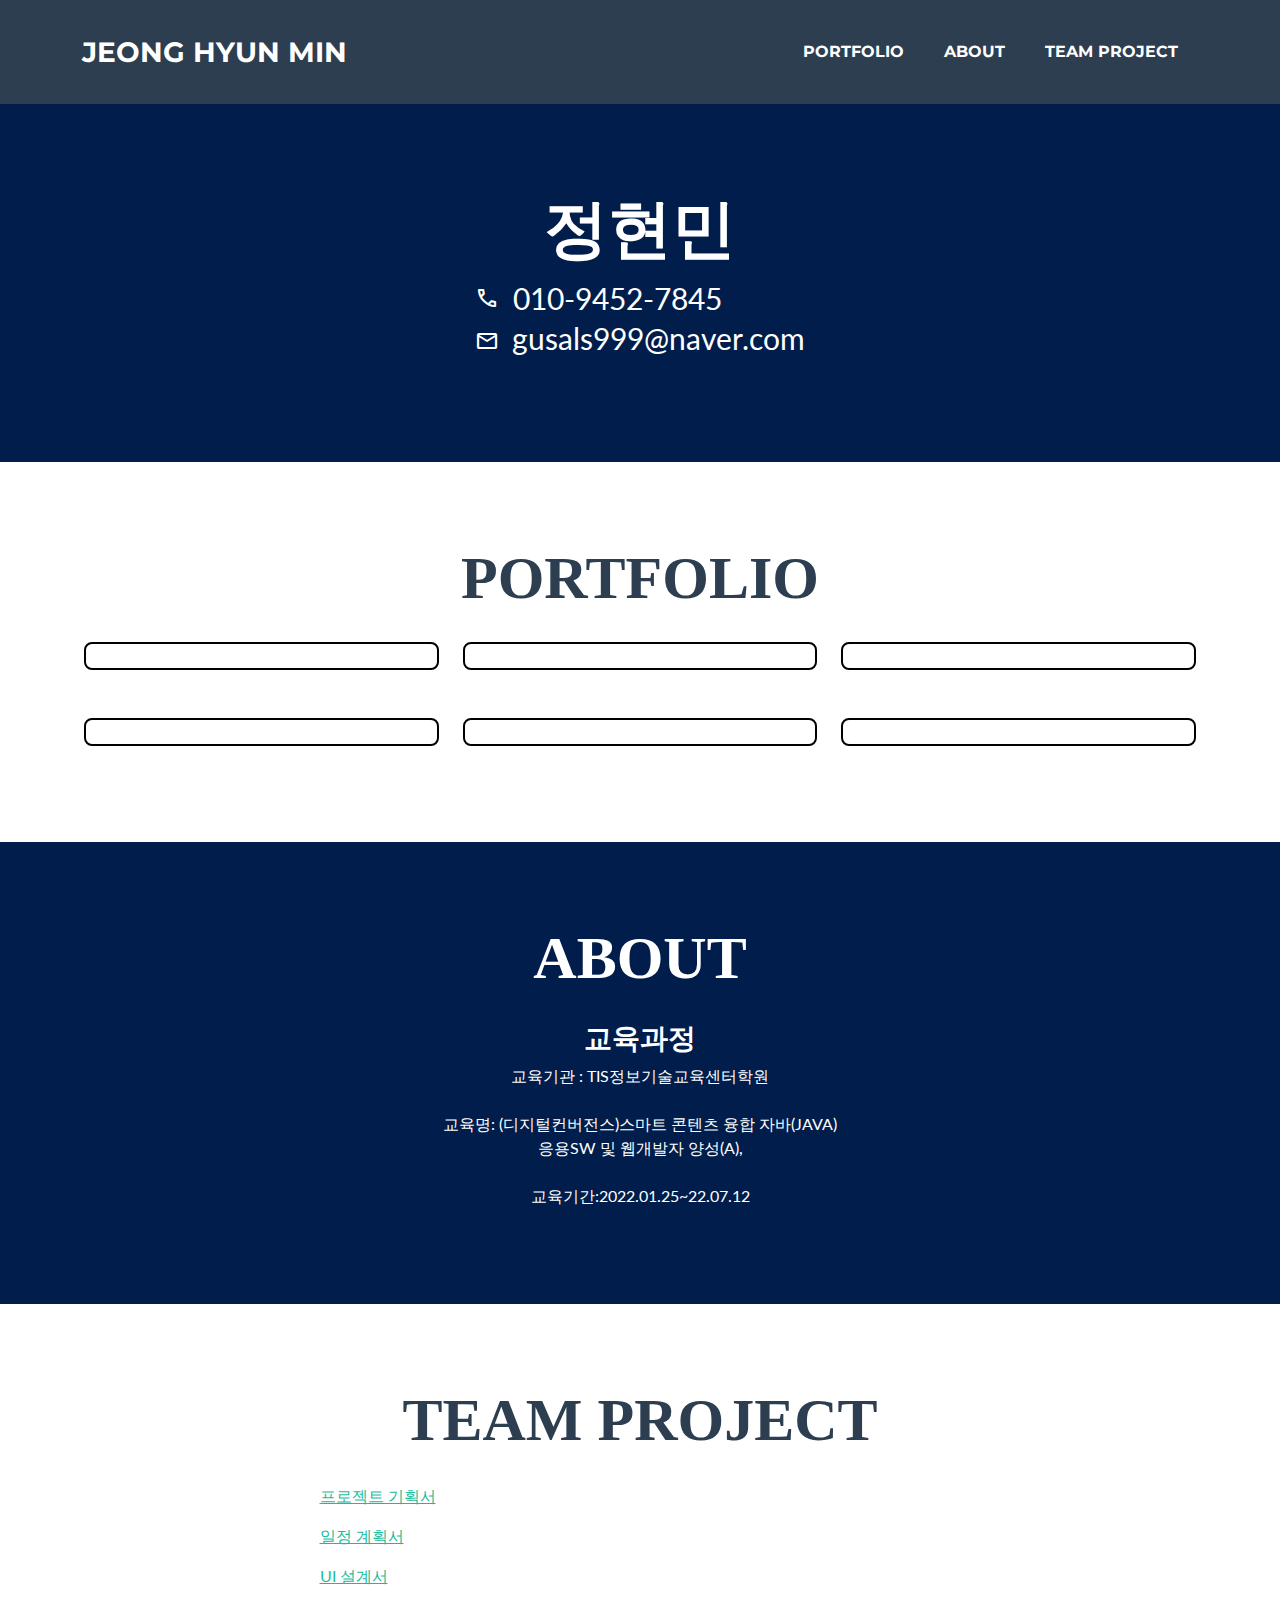
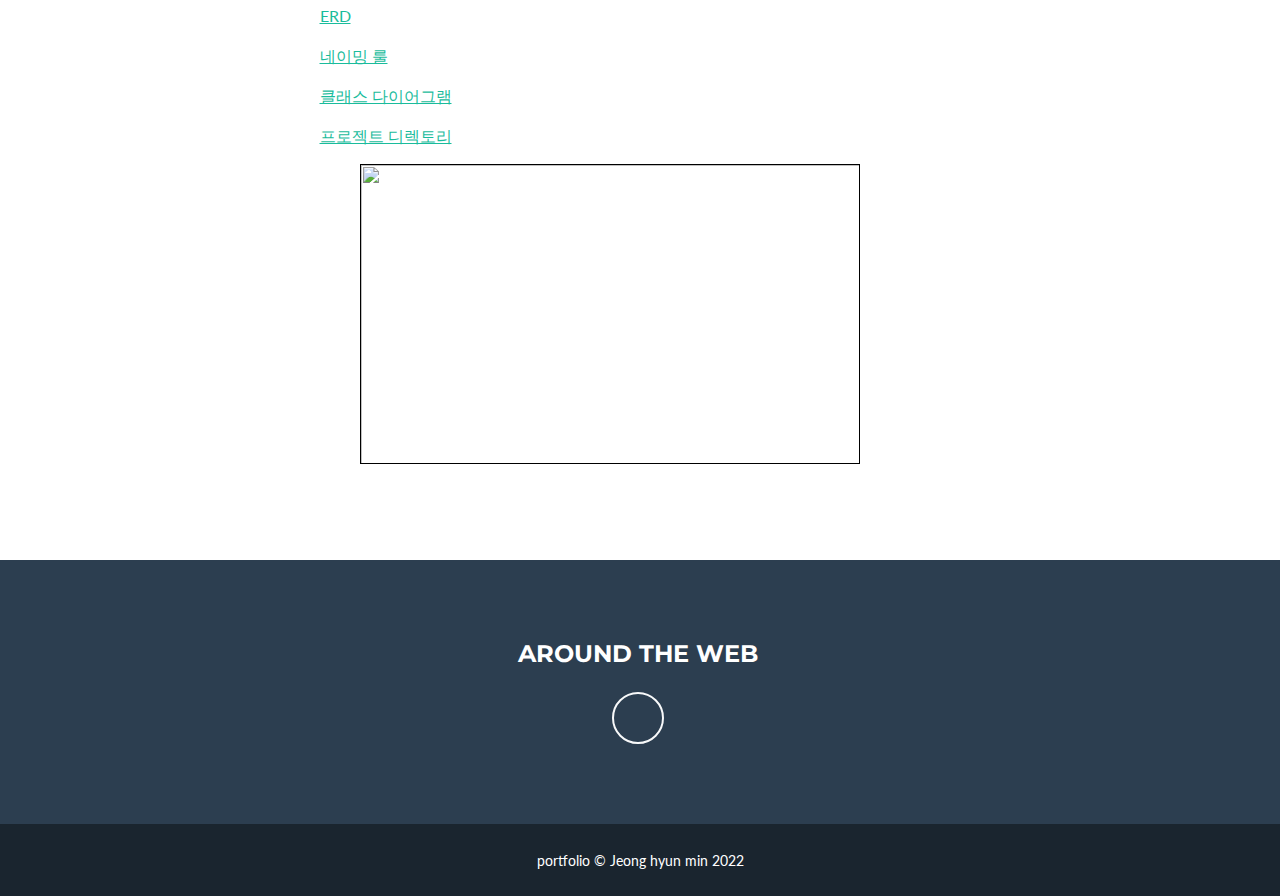
==== index.html @ 58a5bde4 "Add files via upload" ====
<!DOCTYPE html>
<html lang="en">
    <head>
        <meta charset="utf-8" />
        <meta name="viewport" content="width=device-width, initial-scale=1, shrink-to-fit=no" />
        <meta name="description" content="" />
        <meta name="author" content="" />
        <title>정현민 Portfolio </title>
        <!-- Favicon-->
        <link rel="icon" type="image/x-icon" href="assets/favicon.ico" />
        <!-- Font Awesome icons (free version)-->
        <script src="https://use.fontawesome.com/releases/v6.1.0/js/all.js" crossorigin="anonymous"></script>
        <!-- Google fonts-->
        <link href="https://fonts.googleapis.com/css?family=Montserrat:400,700" rel="stylesheet" type="text/css" />
        <link href="https://fonts.googleapis.com/css?family=Lato:400,700,400italic,700italic" rel="stylesheet" type="text/css" />
        <link rel="stylesheet" href="https://fonts.googleapis.com/css2?family=Material+Symbols+Outlined:opsz,wght,FILL,GRAD@48,400,0,0" />
        <script type="text/javascript" src="//code.jquery.com/jquery-1.11.0.min.js"></script>
        <script type="text/javascript" src="//code.jquery.com/jquery-migrate-1.2.1.min.js"></script>
        <script type="text/javascript" src="slick/slick.min.js"></script>
        <!-- Core theme CSS (includes Bootstrap)-->
        <link href="css/styles.css" rel="stylesheet" />

    </head>
    <body id="page-top">
        <!-- Navigation-->
        <nav class="navbar navbar-expand-lg bg-secondary text-uppercase fixed-top" id="mainNav">
            <div class="container">
                <a class="navbar-brand" href="#page-top">Jeong Hyun min</a>
                <button class="navbar-toggler text-uppercase font-weight-bold bg-primary text-white rounded" type="button" data-bs-toggle="collapse" data-bs-target="#navbarResponsive" aria-controls="navbarResponsive" aria-expanded="false" aria-label="Toggle navigation">
                    Menu
                    <i class="fas fa-bars"></i>
                </button>
                <div class="collapse navbar-collapse" id="navbarResponsive">
                    <ul class="navbar-nav ms-auto">
                        <li class="nav-item mx-0 mx-lg-1"><a class="nav-link py-3 px-0 px-lg-3 rounded" href="#portfolio">Portfolio</a></li>
                        <li class="nav-item mx-0 mx-lg-1"><a class="nav-link py-3 px-0 px-lg-3 rounded" href="#about">About</a></li>
                        <li class="nav-item mx-0 mx-lg-1"><a class="nav-link py-3 px-0 px-lg-3 rounded" href="#contact">Team Project</a></li>
                    </ul>
                </div>
            </div>
        </nav>
        <!-- Masthead-->
        <header class="masthead bg-primary text-white text-center">
            <div class="container d-flex align-items-center flex-column">
                <!-- Masthead Avatar Image-->
                <!-- <img class="masthead-avatar mb-5" src="/portfolio/assets/img/취업3x4반명함.jpg" alt="..." /> -->
                <!-- 상단 1-->
                <h1 class="masthead-heading text-uppercase mb-0">정현민</h1>
    <div class="top-masthead">
            <div>
                <p class="material-symbols-outlined">
                call
                </p>
                <span id="me2">010-9452-7845</span>
            </div>
            <div>
            
                <sub>
                <p class="material-symbols-outlined">
                mail
                </p>
            </sub>
            <span id="me2">gusals999@naver.com</span>

            </div>
    </div>
            </div>
        
        </header>
        <!-- Portfolio Section---------------------------------------------------------------------------------------------------->
        <section class="page-section portfolio" id="portfolio">
            <div class="container">
                <!-- Portfolio Section Heading------------------------------------>
                <h2 class="page-section-heading text-center text-uppercase text-secondary mb-0">Portfolio</h2>
                <!-- Portfolio icon ----------->
                <div class="divider-custom">

                </div>
                <!-- Portfolio Grid Items---------------------------------------------------------------->
                <div class="row justify-content-center">
                    <!-- Portfolio Item 1-->
                    <div class="col-md-6 col-lg-4 mb-5">
                        <div class="portfolio-item mx-auto" data-bs-toggle="modal" data-bs-target="#portfolioModal1">
                            <div class="portfolio-item-caption d-flex align-items-center justify-content-center h-100 w-100">
                                <div class="portfolio-item-caption-content text-center text-white"><i class="fas fa-plus fa-3x"></i></div>
                            </div>
                            <img class="img-fluid" src="assets/img/portfolio/main01.png" alt="..." />
                        </div>
                    </div>
                    <!-- Portfolio Item 2-->
                    <div class="col-md-6 col-lg-4 mb-5">
                        <div class="portfolio-item mx-auto" data-bs-toggle="modal" data-bs-target="#portfolioModal2">
                            <div class="portfolio-item-caption d-flex align-items-center justify-content-center h-100 w-100">
                                <div class="portfolio-item-caption-content text-center text-white"><i class="fas fa-plus fa-3x"></i></div>
                            </div>
                            <img class="img-fluid" src="assets/img/portfolio/main02.png" alt="..." />
                        </div>
                    </div>
                    <!-- Portfolio Item 3-->
                    <div class="col-md-6 col-lg-4 mb-5">
                        <div class="portfolio-item mx-auto" data-bs-toggle="modal" data-bs-target="#portfolioModal3">
                            <div class="portfolio-item-caption d-flex align-items-center justify-content-center h-100 w-100">
                                <div class="portfolio-item-caption-content text-center text-white"><i class="fas fa-plus fa-3x"></i></div>
                            </div>
                            <img class="img-fluid" src="assets/img/portfolio/main03.png" alt="..." />
                        </div>
                    </div>
                    <!-- Portfolio Item 4-->
                    <div class="col-md-6 col-lg-4 mb-5 mb-lg-0">
                        
                        <div class="portfolio-item mx-auto" data-bs-toggle="modal" data-bs-target="#portfolioModal4">
                            <div class="portfolio-item-caption d-flex align-items-center justify-content-center h-100 w-100">
                                <div class="portfolio-item-caption-content text-center text-white"><i class="fas fa-plus fa-3x"></i></div>
                            </div>
                            <img class="img-fluid" src="assets/img/portfolio/main04.png" alt="..." />
                        </div>
                    </div>
                    <!-- Portfolio Item 5-->
                    <div class="col-md-6 col-lg-4 mb-5 mb-md-0">
                        <div class="portfolio-item mx-auto" data-bs-toggle="modal" data-bs-target="#portfolioModal5">
                            <div class="portfolio-item-caption d-flex align-items-center justify-content-center h-100 w-100">
                                <div class="portfolio-item-caption-content text-center text-white"><i class="fas fa-plus fa-3x"></i></div>
                            </div>
                            <img class="img-fluid" src="assets/img/portfolio/MVC.png" alt="..." />
                        </div>
                    </div>
                    <!-- Portfolio Item 6-->
                    <div class="col-md-6 col-lg-4">
                        <div class="portfolio-item mx-auto" data-bs-toggle="modal" data-bs-target="#portfolioModal6">
                            <div class="portfolio-item-caption d-flex align-items-center justify-content-center h-100 w-100">
                                <div class="portfolio-item-caption-content text-center text-white"><i class="fas fa-plus fa-3x"></i></div>
                            </div>
                            <img class="img-fluid" src="assets/img/portfolio/m리뷰.png" alt="..." />
                        </div>
                    </div>
                </div>
            </div>
        </section>
        <!-- About Section------------------------------------------------------------------------>
        <section class="page-section bg-primary text-white mb-0" id="about">
            <div class="container">
                
                <!-- About Section Heading-->
                <h2 class="page-section-heading text-center text-uppercase text-white">About</h2>
                <!-- Icon Divider-->
                <div class="divider-custom divider-light">
                    <!-- <div class="divider-custom-line"></div>
                    <div class="divider-custom-icon"><i class="fas fa-star"></i></div> -->
                    <!-- <div class="divider-custom-line"></div> -->
                </div>
                <!-- About Section Content-->
                
                <div class="row">
                     <div class="text-center">
                         <div class="text-left">
                            <h3>교육과정 </h3>
                            교육기관 : TIS정보기술교육센터학원 <br><br>
                            교육명: (디지털컨버전스)스마트 콘텐츠 융합 자바(JAVA) <br>응용SW 및 웹개발자 양성(A),<br><br>
                            교육기간:2022.01.25~22.07.12
                        </div>
                       </div>
                </div>
                
            </div>
        </section>
         <!-- skill---------------------------------------------------------------------------------------------------------------------------------------------------->
        <section class="page-section" id="contact">
            <div class="container">
                <!-- skill header---------------------------------------------------------------------------------------------------------------------------------------------------->
                <h2 class="page-section-heading text-center text-uppercase text-secondary text-border mb-0 " >Team Project</h2>

                <!-- Icon -->
                <div class="divider-custom">
                    <!-- <div class="divider-custom-line"></div>
                    <div class="divider-custom-icon"><i class="fas fa-star"></i></div>
                    <div class="divider-custom-line"></div> -->
                </div>
                <!-- skill  Contents-->
                <div class="row justify-content-center">
                    <div class="col-lg-8 col-xl-7">
                        <div>
                            <p data-bs-toggle="modal" data-bs-target="#tpj-1"><a href="#contact">프로젝트 기획서</a></p>
                            <p data-bs-toggle="modal" data-bs-target="#tpj-2"><a href="#contact">일정 계획서</a></p>
                            <p data-bs-toggle="modal" data-bs-target="#tpj-7"><a href="#contact">UI 설계서</a></p>
                            <p data-bs-toggle="modal" data-bs-target="#tpj-3"><a href="#contact">ERD</a></p>
                            <p data-bs-toggle="modal" data-bs-target="#tpj-4"><a href="#contact">네이밍 룰</a></p>
                            <p data-bs-toggle="modal" data-bs-target="#tpj-5"><a href="#contact">클래스 다이어그램</a></p>
                            <p data-bs-toggle="modal" data-bs-target="#tpj-6"><a href="#contact">프로젝트 디렉토리</a></p>
                        </div>
                        
                    <div>

                      </div>
                    </div>
                </div>
                <div data-bs-toggle="modal" data-bs-target="#tpj-0">
                    <img class="tpj"  src="assets/img/portfolio/메인ui.png"/>
                    
                </div>
                
            
            </div>
    
        </section>
        <!-- Footer----------------------------------------------------------------------------------------------------->
        <footer class="footer text-center">
            <div class="container">
                <div class="row">
                    <!-- Footer Location-->
                    <div class="col-lg-4 mb-5 mb-lg-0">
                        <h4 class="text-uppercase mb-4"></h4>
                        <p class="lead mb-0">
                          
                        </p>
                    </div>
                    <!-- Footer Social Icons-->
                    <div class="col-lg-4 mb-5 mb-lg-0">
                        <h4 class="text-uppercase mb-4">Around the Web</h4>
                        
                        <a class="btn btn-outline-light btn-social mx-1" href="https://github.com/kermurd"><i class="fab fa-github"></i></a>

                    </div>
                    <!-- Footer About Text-->
                    <div class="col-lg-4">
                        
                    </div>
                </div>
            </div>
        </footer>
        <!-- Copyright Section-->
        <div class="copyright py-4 text-center text-white">
            <div class="container"><small>portfolio &copy; Jeong hyun min 2022</small></div>
        </div>
        <!-- Portfolio Modals-->
        <!-- Portfolio Modal 1-->
        <div class="portfolio-modal modal fade" id="portfolioModal1" tabindex="-1" aria-labelledby="portfolioModal1" aria-hidden="true">
            <div class="modal-dialog modal-xl">
                <div class="modal-content">
                    <div class="modal-header border-0"><button class="btn-close" type="button" data-bs-dismiss="modal" aria-label="Close"></button></div>
                    <div class="modal-body text-center pb-5">
                        <div class="container">
                            <div class="row justify-content-center">
                                <div class="col-lg-8">
                                    <!-- Portfolio Modal - Title-->
                                    <h2 class="portfolio-modal-title text-secondary text-uppercase mb-0">java를 사용한 학사 관리시스템</h2>
                                    <!-- Icon Divider-->
                                    <div class="divider-custom">
                                        <div class="divider-custom-line"></div>
                                        <div class="divider-custom-icon"><i class="fas fa-star"></i></div>
                                        <div class="divider-custom-line"></div>
                                    </div>
                                    
                                    <!-- Portfolio Modal - Text-->
                                    <iframe style="width: 700px; height: 500px;" src="https://www.youtube.com/embed/sbc2yBheAbo?controls=0&showinfo=0&rel=0&autoplay=1&loop=1&mute=1&playlist=UHwOXY2KBes" frameborder="0" allowfullscreen></iframe>
                                    <p class="mb-4">학사관리 프로그램입니다.</p>
                                    <button class="btn btn-primary" data-bs-dismiss="modal">
                                        <i class="fas fa-xmark fa-fw"></i>
                                        Close Window
                                    </button>
                                </div>
                            </div>
                        </div>
                    </div>
                </div>
            </div>
        </div>
        <!-- Portfolio Modal 2-->
        <div class="portfolio-modal modal fade" id="portfolioModal2" tabindex="-1" aria-labelledby="portfolioModal2" aria-hidden="true">
            <div class="modal-dialog modal-xl">
                <div class="modal-content">
                    <div class="modal-header border-0"><button class="btn-close" type="button" data-bs-dismiss="modal" aria-label="Close"></button></div>
                    <div class="modal-body text-center pb-5">
                        <div class="container">
                            <div class="row justify-content-center">
                                <div class="col-lg-8">
                                    <!-- Portfolio Modal - Title-->
                                    <h2 class="portfolio-modal-title text-secondary text-uppercase mb-0">쿠팡이츠 카피페이지</h2>
                                    <!-- Icon Divider-->
                                    <div class="divider-custom">
                                        <div class="divider-custom-line"></div>
                                        <div class="divider-custom-icon"><i class="fas fa-star"></i></div>
                                        <div class="divider-custom-line"></div>
                                    </div>
                                    <!-- Portfolio Modal - Image-->
                                    <!-- <img class="img-fluid rounded mb-5" src="assets/img/portfolio/CP01.png" alt="..." /> -->
                                    <!-- Portfolio Modal - Text-->
                                    <p class="mb-4">
                                        <a href="https://kermurd.github.io/coupangeats/#">https://kermurd.github.io/coupangeats/#</a>
                                    Jquery를 이용한 반응형 웹사이트 제작
                                    </p>
                                    <button class="btn btn-primary" data-bs-dismiss="modal">
                                        <i class="fas fa-xmark fa-fw"></i>
                                        Close Window
                                    </button>
                                </div>
                            </div>
                        </div>
                    </div>
                </div>
            </div>
        </div>
        <!-- Portfolio Modal 3-->
        <div class="portfolio-modal modal fade" id="portfolioModal3" tabindex="-1" aria-labelledby="portfolioModal3" aria-hidden="true">
            <div class="modal-dialog modal-xl">
                <div class="modal-content">
                    <div class="modal-header border-0"><button class="btn-close" type="button" data-bs-dismiss="modal" aria-label="Close"></button></div>
                    <div class="modal-body text-center pb-5">
                        <div class="container">
                            <div class="row justify-content-center">
                                <div class="col-lg-8">
                                    <!-- Portfolio Modal - Title-->
                                    <h2 class="portfolio-modal-title text-secondary text-uppercase mb-0">클론코딩</h2>
                                    <!-- Icon Divider-->
                                    <div class="divider-custom">
                                        <div class="divider-custom-line"></div>
                                        <div class="divider-custom-icon"><i class="fas fa-star"></i></div>
                                        <div class="divider-custom-line"></div>
                                    </div>
                                    <!-- Portfolio Modal - Image-->
                                    
                                    <!-- Portfolio Modal - Text-->
                                    <p class="mb-4">
                                        <p class="mb-4">
                                            <a href="https://kermurd.github.io/thehd/">https://kermurd.github.io/thehd/</a>
                                            <br><br>
                                            Javascript를 사용한 홈페이지만들기
                                         </p>
                                        </p>
                                    <button class="btn btn-primary" data-bs-dismiss="modal">
                                        <i class="fas fa-xmark fa-fw"></i>
                                        Close Window
                                    </button>
                                </div>
                            </div>
                        </div>
                    </div>
                </div>
            </div>
        </div>
        <!-- Portfolio Modal 4-->
        <div class="portfolio-modal modal fade" id="portfolioModal4" tabindex="-1" aria-labelledby="portfolioModal4" aria-hidden="true">
            <div class="modal-dialog modal-xl">
                <div class="modal-content">
                    <div class="modal-header border-0"><button class="btn-close" type="button" data-bs-dismiss="modal" aria-label="Close"></button></div>
                    <div class="modal-body text-center pb-5">
                        <div class="container">
                            <div class="row justify-content-center">
                                <div class="col-lg-8">
                                    <!-- Portfolio Modal - Title-->
                                    <h2 class="portfolio-modal-title text-secondary text-uppercase mb-0">학원소개 홈페이지</h2>
                                    <!-- Icon Divider-->
                                    <div class="divider-custom">
                                        <div class="divider-custom-line"></div>
                                        <div class="divider-custom-icon"><i class="fas fa-star"></i></div>
                                        <div class="divider-custom-line"></div>
                                    </div>
                                    <!-- Portfolio Modal - Image-->
                                    <!-- <img class="img-fluid rounded mb-5" src="/assets/img/portfolio/main04.png" alt="..." /> -->
                                    <!-- Portfolio Modal - Text-->
                                    <p class="mb-4">
                                        <p class="mb-4">
                                            <a href="https://kermurd.github.io/stcompany/">https://kermurd.github.io/stcompany/</a><br><br>
                                            학원소개홈페이지를 제작하며 그누보드 , 카카오맵을 넣어보았습니다.
                                         </p>

                                    </p>
                                    <button class="btn btn-primary" data-bs-dismiss="modal">
                                        <i class="fas fa-xmark fa-fw"></i>
                                        Close Window
                                    </button>
                                </div>
                            </div>
                        </div>
                    </div>
                </div>
            </div>
        </div>
        <!-- Portfolio Modal 5-->
        <div class="portfolio-modal modal fade" id="portfolioModal5" tabindex="-1" aria-labelledby="portfolioModal5" aria-hidden="true">
            <div class="modal-dialog modal-xl">
                <div class="modal-content">
                    <div class="modal-header border-0"><button class="btn-close" type="button" data-bs-dismiss="modal" aria-label="Close"></button></div>
                    <div class="modal-body text-center pb-5">
                        <div class="container">
                            <div class="row justify-content-center">
                                <div class="col-lg-8">
                                    <!-- Portfolio Modal - Title-->
                                    <h2 class="portfolio-modal-title text-secondary text-uppercase mb-0">MVC게시판</h2>
                                    <!-- Icon Divider-->
                                    <div class="divider-custom">
                                        <div class="divider-custom-line"></div>
                                        <div class="divider-custom-icon"><i class="fas fa-star"></i></div>
                                        <div class="divider-custom-line"></div>
                                    </div>
                                    <!-- Portfolio Modal - Image-->
                                    
                                    <!-- Portfolio Modal - Text-->
                                    <iframe style="width: 700px; height: 500px;" src="https://www.youtube.com/embed/sbc2yBheAbo?controls=0&showinfo=0&rel=0&autoplay=1&loop=1&mute=1&playlist=GTVssHkN8Ms" frameborder="0" allowfullscreen></iframe>
                                    <button class="btn btn-primary" data-bs-dismiss="modal">
                                        <i class="fas fa-xmark fa-fw"></i>
                                        Close Window
                                    </button>
                                </div>
                            </div>
                        </div>
                    </div>
                </div>
            </div>
        </div>
        <!-- Portfolio Modal 6-->
        <div class="portfolio-modal modal fade" id="portfolioModal6" tabindex="-1" aria-labelledby="portfolioModal6" aria-hidden="true">
            <div class="modal-dialog modal-xl">
                <div class="modal-content">
                    <div class="modal-header border-0"><button class="btn-close" type="button" data-bs-dismiss="modal" aria-label="Close"></button></div>
                    <div class="modal-body text-center pb-5">
                        <div class="container">
                            <div class="row justify-content-center">
                                <div class="col-lg-8">
                                    <!-- Portfolio Modal - Title-->
                                    <h2 class="portfolio-modal-title text-secondary text-uppercase mb-0">SpringBoot게시판</h2>
                                    <!-- Icon Divider-->
                                    <div id="item-6"class="divider-custom">
                                        <div class="divider-custom-line"></div>
                                        <div class="divider-custom-icon"><i class="fas fa-star"></i></div>
                                        <div class="divider-custom-line"></div>
                                    </div>
                                    <!-- Portfolio Modal - Item-->
                                    <iframe style="width: 700px; height: 500px;" src="https://www.youtube.com/embed/sbc2yBheAbo?controls=0&showinfo=0&rel=0&autoplay=1&loop=1&mute=1&playlist=I1i2NoWeHWI" frameborder="0" allowfullscreen></iframe>
                                    
                                    <!-- Portfolio Modal - Text-->
                                    <p id="item-text-6">
                                    SpringBoot / JPA  / Thymeleaf / mariaDB 를 사용한 MVC게시판입니다.
                                    </p>
                                    
                                    <button class="btn btn-primary" data-bs-dismiss="modal">
                                        <i class="fas fa-xmark fa-fw"></i>
                                        Close Window
                                    </button>
                                </div>
                            </div>
                        </div>
                    </div>
                </div>
            </div>
        </div>
<!--팀프로젝트 모달0-->
<div class="portfolio-modal modal fade" id="tpj-0" tabindex="-1" aria-labelledby="" aria-hidden="true">
    <div class="modal-dialog modal-xl">
        <div class="modal-content">
            <div class="modal-header border-0"><button class="btn-close" type="button" data-bs-dismiss="modal" aria-label="Close"></button></div>
            <div class="modal-body text-center pb-5">
                <div class="container">
                    <div class="row justify-content-center">
                        <div class="portfolio-item mx-auto">
                            <!-- Portfolio Modal - Title-->
                            <h2 class="portfolio-modal-title ">프로젝트 동영상</h2>
                            <!-- Icon Divider-->
                            <div id="item-6"class="divider-custom">
                                
                            </div>
                            <!-- Portfolio Modal - Item-->
                            <iframe style="width: 700px; height: 500px;" src="https://www.youtube.com/embed/sbc2yBheAbo?controls=0&showinfo=0&rel=0&autoplay=1&loop=1&mute=1&playlist=PYTsWGrxpdU" frameborder="0" allowfullscreen></iframe>
                            
                            
                            <!-- Portfolio Modal - Text-->
                            <p id="item-text-6">
                            
                            </p>
                        
                            <button class="btn btn-primary" data-bs-dismiss="modal">
                                <i class="fas fa-xmark fa-fw"></i>
                                Close Window
                            </button>
                        </div>
                    </div>
                </div>
            </div>
        </div>
    </div>
</div>

        <!--팀프로젝트 모달-->
        <div class="portfolio-modal modal fade" id="tpj-1" tabindex="-1" aria-labelledby="" aria-hidden="true">
            <div class="modal-dialog modal-xl">
                <div class="modal-content">
                    <div class="modal-header border-0"><button class="btn-close" type="button" data-bs-dismiss="modal" aria-label="Close"></button></div>
                    <div class="modal-body text-center pb-5">
                        <div class="container">
                            <div class="row justify-content-center"   >
                                <div class="col-lg-8">
                                    <!-- Portfolio Modal - Title-->
                                    <h2 class="portfolio-modal-title text-secondary text-uppercase mb-0"></h2>
                            
                                    <!-- Portfolio Modal - Item-->
                                    <iframe style="width: 1024px; height: 900px;"  src="/assets/img/portfolio/프로젝트 기획서.png"></iframe>
                                    
                            
                                    
                                    <button class="btn btn-primary" data-bs-dismiss="modal">
                                        <i class="fas fa-xmark fa-fw"></i>
                                        Close Window
                                    </button>
                                </div>
                            </div>
                        </div>
                    </div>
                </div>
            </div>
        </div>
        <!--팀프로젝트 모달2-->
        <div class="portfolio-modal modal fade" id="tpj-2" tabindex="-1" aria-labelledby="" aria-hidden="true">
            <div class="modal-dialog modal-xl">
                <div class="modal-content">
                    <div class="modal-header border-0"><button class="btn-close" type="button" data-bs-dismiss="modal" aria-label="Close"></button></div>
                    <div class="modal-body text-center pb-5">
                        <div class="container">
                            <div class="row justify-content-center">
                                <div class="col-lg-8">
                                    <!-- Portfolio Modal - Title-->
                                    <h2 class="portfolio-modal-title text-secondary text-uppercase mb-0">일정계획서</h2>
                                    <!-- Icon Divider-->
                                    <div id="item-6"class="divider-custom">
                                        
                                    </div>
                                    <!-- Portfolio Modal - Item-->
                                    <iframe style="width: 1000px; height: 800px; margin-left: -120px;"  src="/assets/img/portfolio/일정계획서.png"></iframe>
                                    
                                    <!-- Portfolio Modal - Text-->
                                    <p id="item-text-6">
                                    
                                    </p>
                                
                                    <button class="btn btn-primary" data-bs-dismiss="modal">
                                        <i class="fas fa-xmark fa-fw"></i>
                                        Close Window
                                    </button>
                                </div>
                            </div>
                        </div>
                    </div>
                </div>
            </div>
        </div>
        <!--팀프로젝트 모달3-->
        <div class="portfolio-modal modal fade" id="tpj-3" tabindex="-1" aria-labelledby="" aria-hidden="true">
            <div class="modal-dialog modal-xl">
                <div class="modal-content">
                    <div class="modal-header border-0"><button class="btn-close" type="button" data-bs-dismiss="modal" aria-label="Close"></button></div>
                    <div class="modal-body text-center pb-5">
                        <div class="container">
                            <div class="row justify-content-center">
                                <div class="portfolio-item mx-auto">
                                    <!-- Portfolio Modal - Title-->
                                    <h2 class="portfolio-modal-title ">ERD</h2>
                                    <!-- Icon Divider-->
                                    <div id="item-6"class="divider-custom">
                                        
                                    </div>
                                    <!-- Portfolio Modal - Item-->
                                    <iframe style="width: 1024px; height: 800px;"  src="/assets/img/portfolio/ERD.png"></iframe>
                                    
                                    <!-- Portfolio Modal - Text-->
                                    <p id="item-text-6">
                                    
                                    </p>
                                
                                    <button class="btn btn-primary" data-bs-dismiss="modal">
                                        <i class="fas fa-xmark fa-fw"></i>
                                        Close Window
                                    </button>
                                </div>
                            </div>
                        </div>
                    </div>
                </div>
            </div>
        </div>
        <!--팀프로젝트 모달4-->
        <div class="portfolio-modal modal fade" id="tpj-4" tabindex="-1" aria-labelledby="" aria-hidden="true">
            <div class="modal-dialog modal-xl">
                <div class="modal-content">
                    <div class="modal-header border-0"><button class="btn-close" type="button" data-bs-dismiss="modal" aria-label="Close"></button></div>
                    <div class="modal-body text-center pb-5">
                        <div class="container">
                            <div class="row justify-content-center">
                                <div class="portfolio-item mx-auto">
                                    <!-- Portfolio Modal - Title-->
                                    <h2 class="portfolio-modal-title ">네이밍룰</h2>
                                    <!-- Icon Divider-->
                                    <div id="item-6"class="divider-custom">
                                        
                                    </div>
                                    <!-- Portfolio Modal - Item-->
                                    <iframe style="width: 660px; height: 800px;"  src="/assets/img/portfolio/네이밍룰.png"></iframe>
                                    
                                    <!-- Portfolio Modal - Text-->
                                    <p id="item-text-6">
                                    
                                    </p>
                                
                                    <button class="btn btn-primary" data-bs-dismiss="modal">
                                        <i class="fas fa-xmark fa-fw"></i>
                                        Close Window
                                    </button>
                                </div>
                            </div>
                        </div>
                    </div>
                </div>
            </div>
        </div>
        <!--팀프로젝트 모달5-->
        <div class="portfolio-modal modal fade" id="tpj-5" tabindex="-1" aria-labelledby="" aria-hidden="true">
            <div class="modal-dialog modal-xl">
                <div class="modal-content">
                    <div class="modal-header border-0"><button class="btn-close" type="button" data-bs-dismiss="modal" aria-label="Close"></button></div>
                    <div class="modal-body text-center pb-5">
                        <div class="container">
                            <div class="row justify-content-center">
                                <div class="portfolio-item mx-auto">
                                    <!-- Portfolio Modal - Title-->
                                    <h2 class="portfolio-modal-title ">클래스다이어그램</h2>
                                    <!-- Icon Divider-->
                                    <div id="item-6"class="divider-custom">
                                        
                                    </div>
                                    <!-- Portfolio Modal - Item-->
                                    <iframe style="width: 1024px; height: 120px; margin-bottom: 10px;"  src="/assets/img/portfolio/클래스다이어그램_full.png"></iframe>
                                    <iframe style="width: 1024px; height: 500px;"  src="/assets/img/portfolio/클래스다이어그램.jpg"></iframe>
                                    <!-- Portfolio Modal - Text-->
                                    <p id="item-text-6">
                                    
                                    </p>
                                
                                    <button class="btn btn-primary" data-bs-dismiss="modal">
                                        <i class="fas fa-xmark fa-fw"></i>
                                        Close Window
                                    </button>
                                </div>
                            </div>
                        </div>
                    </div>
                </div>
            </div>
        </div>
        <!--팀프로젝트 모달6-->
        <div class="portfolio-modal modal fade" id="tpj-6" tabindex="-1" aria-labelledby="" aria-hidden="true">
            <div class="modal-dialog modal-xl">
                <div class="modal-content">
                    <div class="modal-header border-0"><button class="btn-close" type="button" data-bs-dismiss="modal" aria-label="Close"></button></div>
                    <div class="modal-body text-center pb-5">
                        <div class="container">
                            <div class="row justify-content-center">
                                <div class="portfolio-item mx-auto">
                                    <!-- Portfolio Modal - Title-->
                                    <h2 class="portfolio-modal-title ">프로젝트 디렉토리 구조</h2>
                                    <!-- Icon Divider-->
                                    <div id="item-6"class="divider-custom">
                                        
                                    </div>
                                    <!-- Portfolio Modal - Item-->
                                    <iframe style="width: 1024px; height: 550px;"  src="/assets/img/portfolio/프로젝트 디렉터리 구조.PNG"></iframe>
                                    
                                    <!-- Portfolio Modal - Text-->
                                    <p id="item-text-6">
                                    
                                    </p>
                                
                                    <button class="btn btn-primary" data-bs-dismiss="modal">
                                        <i class="fas fa-xmark fa-fw"></i>
                                        Close Window
                                    </button>
                                </div>
                            </div>
                        </div>
                    </div>
                </div>
            </div>
        </div>
       
                                            
        <!--팀프로젝트 모달7 + 슬라이드-->
        <div class="portfolio-modal modal fade" id="tpj-7" tabindex="-1" aria-labelledby="" aria-hidden="true">
            <div class="modal-dialog modal-xl">
                <div class="modal-content">
                    <div class="modal-header border-0"><button class="btn-close" type="button" data-bs-dismiss="modal" aria-label="Close"></button></div>
                    <div class="modal-body text-center pb-5">
                        <div class="container">
                            <div class="row justify-content-center">
                                <div class="portfolio-item mx-auto">
                                    <!-- Portfolio Modal - Title-->
                                    <h2 class="portfolio-modal-title ">Ui설계서</h2>
                                    <!-- Icon Divider-->
                                    <div id="item-6"class="divider-custom">
                                        
                                    </div>
                                    <!-- Portfolio Modal - Item-->
                                    
                                    
                                    <!-- Portfolio Modal - Text-->
                                    
                                        <div class="slider">
                                            <div class="slide"><img src="/assets/img/tpj/tpj01.png"></div>
                                            <div class="slide"><img src="/assets/img/tpj/tpj02.png"></div>
                                            <div class="slide"><img src="/assets/img/tpj/tpj03..png"></div>
                                            <div class="slide"><img src="/assets/img/tpj/tpj04.png"></div>
                                            <div class="slide"><img src="/assets/img/tpj/tpj05.png"></div>
                                            <div class="slide"><img src="/assets/img/tpj/tpj06.png"></div>
                                            <div class="slide"><img src="/assets/img/tpj/tpj07.png"></div>
                                            <div class="slide"><img src="/assets/img/tpj/tpj08.png"></div>
                                            <div class="slide"><img src="/assets/img/tpj/tpj09.png"></div>
                                            <a class="prev" onclick="button_click(-1)">&#10094</a>
                                            <a class="next" onclick="button_click(1)">&#10095</a>
                                        </div>
                                    
                                
                                    <button class="btn btn-primary" data-bs-dismiss="modal">
                                        <i class="fas fa-xmark fa-fw"></i>
                                        Close Window
                                    </button>
                                </div>
                            </div>
                        </div>
                    </div>
                </div>
            </div>
        </div>
        <!-- Bootstrap core JS-->
        <script src="https://cdn.jsdelivr.net/npm/bootstrap@5.1.3/dist/js/bootstrap.bundle.min.js"></script>
        <!-- Core theme JS-->
        <script src="js/scripts.js"></script>
        <script src="https://cdn.startbootstrap.com/sb-forms-latest.js"></script>

         <!-- footer ---------------------------------------------------------------------->
    <footer>
        <a class="up-arrow" href="#page-top" data-toggle="tooltip" title="TO TOP">
            <img src="/startbootstrap-freelancer-gh-pages/assets/img/up_icon.png">
        </a>
      </footer>
    </body>
</html>
---- css/styles.css ----
@charset "UTF-8";

:root {
  --bs-blue: #0d6efd;
  --bs-indigo: #6610f2;
  --bs-purple: #6f42c1;
  --bs-pink: #d63384;
  --bs-red: #dc3545;
  --bs-orange: #fd7e14;
  --bs-yellow: #ffc107;
  --bs-green: #198754;
  --bs-teal: #1abc9c;
  --bs-cyan: #0dcaf0;
  --bs-white: #fff;
  --bs-gray: #6c757d;
  --bs-gray-dark: #343a40;
  --bs-gray-100: #f8f9fa;
  --bs-gray-200: #e9ecef;
  --bs-gray-300: #dee2e6;
  --bs-gray-400: #ced4da;
  --bs-gray-500: #adb5bd;
  --bs-gray-600: #6c757d;
  --bs-gray-700: #495057;
  --bs-gray-800: #343a40;
  --bs-gray-900: #212529;
  --bs-primary: #1abc9c;
  --bs-secondary: #2c3e50;
  --bs-success: #198754;
  --bs-info: #0dcaf0;
  --bs-warning: #ffc107;
  --bs-danger: #dc3545;
  --bs-light: #f8f9fa;
  --bs-dark: #212529;
  --bs-primary-rgb: 0, 29, 75;/*26 188 156*/
  --bs-secondary-rgb: 44, 62, 80;
  --bs-success-rgb: 25, 135, 84;
  --bs-info-rgb: 13, 202, 240;
  --bs-warning-rgb: 255, 193, 7;
  --bs-danger-rgb: 220, 53, 69;
  --bs-light-rgb: 248, 249, 250;
  --bs-dark-rgb: 33, 37, 41;
  --bs-white-rgb: 255, 255, 255;
  --bs-black-rgb: 0, 0, 0;
  --bs-body-color-rgb: 33, 37, 41;
  --bs-body-bg-rgb: 255, 255, 255;
  --bs-font-sans-serif: "Lato", -apple-system, BlinkMacSystemFont, "Segoe UI", Roboto, "Helvetica Neue", Arial, "Noto Sans", sans-serif, "Apple Color Emoji", "Segoe UI Emoji", "Segoe UI Symbol", "Noto Color Emoji";
  --bs-font-monospace: SFMono-Regular, Menlo, Monaco, Consolas, "Liberation Mono", "Courier New", monospace;
  --bs-gradient: linear-gradient(180deg, rgba(255, 255, 255, 0.15), rgba(255, 255, 255, 0));
  --bs-body-font-family: var(--bs-font-sans-serif);
  --bs-body-font-size: 1rem;
  --bs-body-font-weight: 400;
  --bs-body-line-height: 1.5;
  --bs-body-color: #212529;
  --bs-body-bg: #fff;
}

*,
*::before,
*::after {
  box-sizing: border-box;
}

@media (prefers-reduced-motion: no-preference) {
  :root {
    scroll-behavior: smooth;
  }
}

body {
  margin: 0;
  font-family: var(--bs-body-font-family);
  font-size: var(--bs-body-font-size);
  font-weight: var(--bs-body-font-weight);
  line-height: var(--bs-body-line-height);
  color: var(--bs-body-color);
  text-align: var(--bs-body-text-align);
  background-color: var(--bs-body-bg);
  -webkit-text-size-adjust: 100%;
  -webkit-tap-highlight-color: rgba(0, 0, 0, 0);
}

hr {
  margin: 1rem 0;
  color: inherit;
  background-color: currentColor;
  border: 0;
  opacity: 0.25;
}

hr:not([size]) {
  height: 0.125rem;
}

h6, .h6, h5, .h5, h4, .h4, h3, .h3, h2, .h2, h1, .h1 {
  margin-top: 0;
  margin-bottom: 0.5rem;
  font-family: "Montserrat", -apple-system, BlinkMacSystemFont, "Segoe UI", Roboto, "Helvetica Neue", Arial, "Noto Sans", sans-serif, "Apple Color Emoji", "Segoe UI Emoji", "Segoe UI Symbol", "Noto Color Emoji";
  font-weight: 700;
  line-height: 1.2;
}

h1, .h1 {
  font-size: calc(1.375rem + 1.5vw);
}
@media (min-width: 1200px) {
  h1, .h1 {
    font-size: 2.5rem;
  }
}

h2, .h2 {
  font-size: calc(1.325rem + 0.9vw);
}
@media (min-width: 1200px) {
  h2, .h2 {
    font-size: 2rem;
  }
}

h3, .h3 {
  font-size: calc(1.3rem + 0.6vw);
}
@media (min-width: 1200px) {
  h3, .h3 {
    font-size: 1.75rem;
  }
}

h4, .h4 {
  font-size: calc(1.275rem + 0.3vw);
}
@media (min-width: 1200px) {
  h4, .h4 {
    font-size: 1.5rem;
  }
}

h5, .h5 {
  font-size: 1.25rem;
}

h6, .h6 {
  font-size: 1rem;
}

p {
  margin-top: 0;
  margin-bottom: 1rem;
}

abbr[title],
abbr[data-bs-original-title] {
  -webkit-text-decoration: underline dotted;
          text-decoration: underline dotted;
  cursor: help;
  -webkit-text-decoration-skip-ink: none;
          text-decoration-skip-ink: none;
}

address {
  margin-bottom: 1rem;
  font-style: normal;
  line-height: inherit;
}

ol,
ul {
  padding-left: 2rem;
}

ol,
ul,
dl {
  margin-top: 0;
  margin-bottom: 1rem;
}

ol ol,
ul ul,
ol ul,
ul ol {
  margin-bottom: 0;
}

dt {
  font-weight: 700;
}

dd {
  margin-bottom: 0.5rem;
  margin-left: 0;
}

blockquote {
  margin: 0 0 1rem;
}

b,
strong {
  font-weight: bolder;
}

small, .small {
  font-size: 0.875em;
}

mark, .mark {
  padding: 0.2em;
  background-color: #fcf8e3;
}

sub,
sup {
  position: relative;
  font-size: 0.75em;
  line-height: 0;
  vertical-align: baseline;
}

sub {
  bottom: -0.25em;
}

sup {
  top: -0.5em;
}

a {
  color: #1abc9c;
  text-decoration: underline;
}
a:hover {
  color: #15967d;
}

a:not([href]):not([class]), a:not([href]):not([class]):hover {
  color: inherit;
  text-decoration: none;
}

pre,
code,
kbd,
samp {
  font-family: var(--bs-font-monospace);
  font-size: 1em;
  direction: ltr /* rtl:ignore */;
  unicode-bidi: bidi-override;
}

pre {
  display: block;
  margin-top: 0;
  margin-bottom: 1rem;
  overflow: auto;
  font-size: 0.875em;
}
pre code {
  font-size: inherit;
  color: inherit;
  word-break: normal;
}

code {
  font-size: 0.875em;
  color: #d63384;
  word-wrap: break-word;
}
a > code {
  color: inherit;
}

kbd {
  padding: 0.2rem 0.4rem;
  font-size: 0.875em;
  color: #fff;
  background-color: #212529;
  border-radius: 0.25rem;
}
kbd kbd {
  padding: 0;
  font-size: 1em;
  font-weight: 700;
}

figure {
  margin: 0 0 1rem;
}

img,
svg {
  vertical-align: middle;
}

table {
  caption-side: bottom;
  border-collapse: collapse;
}

caption {
  padding-top: 0.5rem;
  padding-bottom: 0.5rem;
  color: #6c757d;
  text-align: left;
}

th {
  text-align: inherit;
  text-align: -webkit-match-parent;
}

thead,
tbody,
tfoot,
tr,
td,
th {
  border-color: inherit;
  border-style: solid;
  border-width: 0;
}

label {
  display: inline-block;
}

button {
  border-radius: 0;
}

button:focus:not(:focus-visible) {
  outline: 0;
}

input,
button,
select,
optgroup,
textarea {
  margin: 0;
  font-family: inherit;
  font-size: inherit;
  line-height: inherit;
}

button,
select {
  text-transform: none;
}

[role=button] {
  cursor: pointer;
}

select {
  word-wrap: normal;
}
select:disabled {
  opacity: 1;
}

[list]::-webkit-calendar-picker-indicator {
  display: none;
}

button,
[type=button],
[type=reset],
[type=submit] {
  -webkit-appearance: button;
}
button:not(:disabled),
[type=button]:not(:disabled),
[type=reset]:not(:disabled),
[type=submit]:not(:disabled) {
  cursor: pointer;
}

::-moz-focus-inner {
  padding: 0;
  border-style: none;
}

textarea {
  resize: vertical;
}

fieldset {
  min-width: 0;
  padding: 0;
  margin: 0;
  border: 0;
}

legend {
  float: left;
  width: 100%;
  padding: 0;
  margin-bottom: 0.5rem;
  font-size: calc(1.275rem + 0.3vw);
  line-height: inherit;
}
@media (min-width: 1200px) {
  legend {
    font-size: 1.5rem;
  }
}
legend + * {
  clear: left;
}

::-webkit-datetime-edit-fields-wrapper,
::-webkit-datetime-edit-text,
::-webkit-datetime-edit-minute,
::-webkit-datetime-edit-hour-field,
::-webkit-datetime-edit-day-field,
::-webkit-datetime-edit-month-field,
::-webkit-datetime-edit-year-field {
  padding: 0;
}

::-webkit-inner-spin-button {
  height: auto;
}

[type=search] {
  outline-offset: -2px;
  -webkit-appearance: textfield;
}


::-webkit-search-decoration {
  -webkit-appearance: none;
}

::-webkit-color-swatch-wrapper {
  padding: 0;
}

::-webkit-file-upload-button {
  font: inherit;
}

::file-selector-button {
  font: inherit;
}

::-webkit-file-upload-button {
  font: inherit;
  -webkit-appearance: button;
}

output {
  display: inline-block;
}

iframe {
  border: 0;
}

summary {
  display: list-item;
  cursor: pointer;
}

progress {
  vertical-align: baseline;
}

[hidden] {
  display: none !important;
}

.lead {
  font-size: 1.25rem;
  font-weight: 300;
}

.display-1 {
  font-size: calc(1.625rem + 4.5vw);
  font-weight: 300;
  line-height: 1.2;
}
@media (min-width: 1200px) {
  .display-1 {
    font-size: 5rem;
  }
}

.display-2 {
  font-size: calc(1.575rem + 3.9vw);
  font-weight: 300;
  line-height: 1.2;
}
@media (min-width: 1200px) {
  .display-2 {
    font-size: 4.5rem;
  }
}

.display-3 {
  font-size: calc(1.525rem + 3.3vw);
  font-weight: 300;
  line-height: 1.2;
}
@media (min-width: 1200px) {
  .display-3 {
    font-size: 4rem;
  }
}

.display-4 {
  font-size: calc(1.475rem + 2.7vw);
  font-weight: 300;
  line-height: 1.2;
}
@media (min-width: 1200px) {
  .display-4 {
    font-size: 3.5rem;
  }
}

.display-5 {
  font-size: calc(1.425rem + 2.1vw);
  font-weight: 300;
  line-height: 1.2;
}
@media (min-width: 1200px) {
  .display-5 {
    font-size: 3rem;
  }
}

.display-6 {
  font-size: calc(1.375rem + 1.5vw);
  font-weight: 300;
  line-height: 1.2;
}
@media (min-width: 1200px) {
  .display-6 {
    font-size: 2.5rem;
  }
}

.list-unstyled {
  padding-left: 0;
  list-style: none;
}

.list-inline {
  padding-left: 0;
  list-style: none;
}

.list-inline-item {
  display: inline-block;
}
.list-inline-item:not(:last-child) {
  margin-right: 0.5rem;
}

.initialism {
  font-size: 0.875em;
  text-transform: uppercase;
}

.blockquote {
  margin-bottom: 1rem;
  font-size: 1.25rem;
}
.blockquote > :last-child {
  margin-bottom: 0;
}

.blockquote-footer {
  margin-top: -1rem;
  margin-bottom: 1rem;
  font-size: 0.875em;
  color: #6c757d;
}
.blockquote-footer::before {
  content: "— ";
}

.img-fluid {
  width: 420px;
  height: 300px;
  margin-top: -50px;

}

.img-thumbnail {
  padding: 0.25rem;
  background-color: #fff;
  border: 0.125rem solid #dee2e6;
  border-radius: 0.5rem;
  max-width: 100%;
  height: auto;
}

.figure {
  display: inline-block;
}

.figure-img {
  margin-bottom: 0.5rem;
  line-height: 1;
}

.figure-caption {
  font-size: 0.875em;
  color: #6c757d;
}

.container,
.container-fluid,
.container-xxl,
.container-xl,
.container-lg,
.container-md,
.container-sm {
  width: 100%;
  padding-right: var(--bs-gutter-x, 0.75rem);
  padding-left: var(--bs-gutter-x, 0.75rem);
  margin-right: auto;
  margin-left: auto;
}

@media (min-width: 576px) {
  .container-sm, .container {
    max-width: 540px;
  }
}
@media (min-width: 768px) {
  .container-md, .container-sm, .container {
    max-width: 720px;
  }
}
@media (min-width: 992px) {
  .container-lg, .container-md, .container-sm, .container {
    max-width: 960px;
  }
}
@media (min-width: 1200px) {
  .container-xl, .container-lg, .container-md, .container-sm, .container {
    max-width: 1140px;
  }
}
@media (min-width: 1400px) {
  .container-xxl, .container-xl, .container-lg, .container-md, .container-sm, .container {
    max-width: 1320px;
  }
}
.row {
  --bs-gutter-x: 1.5rem;
  --bs-gutter-y: 0;
  display: flex;
  flex-wrap: wrap;
  margin-top: calc(-1 * var(--bs-gutter-y));
  margin-right: calc(-0.5 * var(--bs-gutter-x));
  margin-left: calc(-0.5 * var(--bs-gutter-x));
  
}
.row > * {
  flex-shrink: 0;
  width: 100%;
  max-width: 100%;
  padding-right: calc(var(--bs-gutter-x) * 0.5);
  padding-left: calc(var(--bs-gutter-x) * 0.5);
  margin-top: var(--bs-gutter-y);
}

.col {
  flex: 1 0 0%;
}

.row-cols-auto > * {
  flex: 0 0 auto;
  width: auto;
}

.row-cols-1 > * {
  flex: 0 0 auto;
  width: 100%;
}

.row-cols-2 > * {
  flex: 0 0 auto;
  width: 50%;
}

.row-cols-3 > * {
  flex: 0 0 auto;
  width: 33.3333333333%;
}

.row-cols-4 > * {
  flex: 0 0 auto;
  width: 25%;
}

.row-cols-5 > * {
  flex: 0 0 auto;
  width: 20%;
}

.row-cols-6 > * {
  flex: 0 0 auto;
  width: 16.6666666667%;
}

.col-auto {
  flex: 0 0 auto;
  width: auto;
}

.col-1 {
  flex: 0 0 auto;
  width: 8.33333333%;
}

.col-2 {
  flex: 0 0 auto;
  width: 16.66666667%;
}

.col-3 {
  flex: 0 0 auto;
  width: 25%;
}

.col-4 {
  flex: 0 0 auto;
  width: 33.33333333%;
}

.col-5 {
  flex: 0 0 auto;
  width: 41.66666667%;
}

.col-6 {
  flex: 0 0 auto;
  width: 50%;
}

.col-7 {
  flex: 0 0 auto;
  width: 58.33333333%;
}

.col-8 {
  flex: 0 0 auto;
  width: 66.66666667%;
}

.col-9 {
  flex: 0 0 auto;
  width: 75%;
}

.col-10 {
  flex: 0 0 auto;
  width: 83.33333333%;
}

.col-11 {
  flex: 0 0 auto;
  width: 91.66666667%;
}

.col-12 {
  flex: 0 0 auto;
  width: 100%;
}

.offset-1 {
  margin-left: 8.33333333%;
}

.offset-2 {
  margin-left: 16.66666667%;
}

.offset-3 {
  margin-left: 25%;
}

.offset-4 {
  margin-left: 33.33333333%;
}

.offset-5 {
  margin-left: 41.66666667%;
}

.offset-6 {
  margin-left: 50%;
}

.offset-7 {
  margin-left: 58.33333333%;
}

.offset-8 {
  margin-left: 66.66666667%;
}

.offset-9 {
  margin-left: 75%;
}

.offset-10 {
  margin-left: 83.33333333%;
}

.offset-11 {
  margin-left: 91.66666667%;
}

.g-0,
.gx-0 {
  --bs-gutter-x: 0;
}

.g-0,
.gy-0 {
  --bs-gutter-y: 0;
}

.g-1,
.gx-1 {
  --bs-gutter-x: 0.25rem;
}

.g-1,
.gy-1 {
  --bs-gutter-y: 0.25rem;
}

.g-2,
.gx-2 {
  --bs-gutter-x: 0.5rem;
}

.g-2,
.gy-2 {
  --bs-gutter-y: 0.5rem;
}

.g-3,
.gx-3 {
  --bs-gutter-x: 1rem;
}

.g-3,
.gy-3 {
  --bs-gutter-y: 1rem;
}

.g-4,
.gx-4 {
  --bs-gutter-x: 1.5rem;
}

.g-4,
.gy-4 {
  --bs-gutter-y: 1.5rem;
}

.g-5,
.gx-5 {
  --bs-gutter-x: 3rem;
}

.g-5,
.gy-5 {
  --bs-gutter-y: 3rem;
}

@media (min-width: 576px) {
  .col-sm {
    flex: 1 0 0%;
  }

  .row-cols-sm-auto > * {
    flex: 0 0 auto;
    width: auto;
  }

  .row-cols-sm-1 > * {
    flex: 0 0 auto;
    width: 100%;
  }

  .row-cols-sm-2 > * {
    flex: 0 0 auto;
    width: 50%;
  }

  .row-cols-sm-3 > * {
    flex: 0 0 auto;
    width: 33.3333333333%;
  }

  .row-cols-sm-4 > * {
    flex: 0 0 auto;
    width: 25%;
  }

  .row-cols-sm-5 > * {
    flex: 0 0 auto;
    width: 20%;
  }

  .row-cols-sm-6 > * {
    flex: 0 0 auto;
    width: 16.6666666667%;
  }

  .col-sm-auto {
    flex: 0 0 auto;
    width: auto;
  }

  .col-sm-1 {
    flex: 0 0 auto;
    width: 8.33333333%;
  }

  .col-sm-2 {
    flex: 0 0 auto;
    width: 16.66666667%;
  }

  .col-sm-3 {
    flex: 0 0 auto;
    width: 25%;
  }

  .col-sm-4 {
    flex: 0 0 auto;
    width: 33.33333333%;
  }

  .col-sm-5 {
    flex: 0 0 auto;
    width: 41.66666667%;
  }

  .col-sm-6 {
    flex: 0 0 auto;
    width: 50%;
  }

  .col-sm-7 {
    flex: 0 0 auto;
    width: 58.33333333%;
  }

  .col-sm-8 {
    flex: 0 0 auto;
    width: 66.66666667%;
  }

  .col-sm-9 {
    flex: 0 0 auto;
    width: 75%;
  }

  .col-sm-10 {
    flex: 0 0 auto;
    width: 83.33333333%;
  }

  .col-sm-11 {
    flex: 0 0 auto;
    width: 91.66666667%;
  }

  .col-sm-12 {
    flex: 0 0 auto;
    width: 100%;
  }

  .offset-sm-0 {
    margin-left: 0;
  }

  .offset-sm-1 {
    margin-left: 8.33333333%;
  }

  .offset-sm-2 {
    margin-left: 16.66666667%;
  }

  .offset-sm-3 {
    margin-left: 25%;
  }

  .offset-sm-4 {
    margin-left: 33.33333333%;
  }

  .offset-sm-5 {
    margin-left: 41.66666667%;
  }

  .offset-sm-6 {
    margin-left: 50%;
  }

  .offset-sm-7 {
    margin-left: 58.33333333%;
  }

  .offset-sm-8 {
    margin-left: 66.66666667%;
  }

  .offset-sm-9 {
    margin-left: 75%;
  }

  .offset-sm-10 {
    margin-left: 83.33333333%;
  }

  .offset-sm-11 {
    margin-left: 91.66666667%;
  }

  .g-sm-0,
.gx-sm-0 {
    --bs-gutter-x: 0;
  }

  .g-sm-0,
.gy-sm-0 {
    --bs-gutter-y: 0;
  }

  .g-sm-1,
.gx-sm-1 {
    --bs-gutter-x: 0.25rem;
  }

  .g-sm-1,
.gy-sm-1 {
    --bs-gutter-y: 0.25rem;
  }

  .g-sm-2,
.gx-sm-2 {
    --bs-gutter-x: 0.5rem;
  }

  .g-sm-2,
.gy-sm-2 {
    --bs-gutter-y: 0.5rem;
  }

  .g-sm-3,
.gx-sm-3 {
    --bs-gutter-x: 1rem;
  }

  .g-sm-3,
.gy-sm-3 {
    --bs-gutter-y: 1rem;
  }

  .g-sm-4,
.gx-sm-4 {
    --bs-gutter-x: 1.5rem;
  }

  .g-sm-4,
.gy-sm-4 {
    --bs-gutter-y: 1.5rem;
  }

  .g-sm-5,
.gx-sm-5 {
    --bs-gutter-x: 3rem;
  }

  .g-sm-5,
.gy-sm-5 {
    --bs-gutter-y: 3rem;
  }
}
@media (min-width: 768px) {
  .col-md {
    flex: 1 0 0%;
  }

  .row-cols-md-auto > * {
    flex: 0 0 auto;
    width: auto;
  }

  .row-cols-md-1 > * {
    flex: 0 0 auto;
    width: 100%;
  }

  .row-cols-md-2 > * {
    flex: 0 0 auto;
    width: 50%;
  }

  .row-cols-md-3 > * {
    flex: 0 0 auto;
    width: 33.3333333333%;
  }

  .row-cols-md-4 > * {
    flex: 0 0 auto;
    width: 25%;
  }

  .row-cols-md-5 > * {
    flex: 0 0 auto;
    width: 20%;
  }

  .row-cols-md-6 > * {
    flex: 0 0 auto;
    width: 16.6666666667%;
  }

  .col-md-auto {
    flex: 0 0 auto;
    width: auto;
  }

  .col-md-1 {
    flex: 0 0 auto;
    width: 8.33333333%;
  }

  .col-md-2 {
    flex: 0 0 auto;
    width: 16.66666667%;
  }

  .col-md-3 {
    flex: 0 0 auto;
    width: 25%;
  }

  .col-md-4 {
    flex: 0 0 auto;
    width: 33.33333333%;
  }

  .col-md-5 {
    flex: 0 0 auto;
    width: 41.66666667%;
  }

  .col-md-6 {
    flex: 0 0 auto;
    width: 50%;
  }

  .col-md-7 {
    flex: 0 0 auto;
    width: 58.33333333%;
  }

  .col-md-8 {
    flex: 0 0 auto;
    width: 66.66666667%;
  }

  .col-md-9 {
    flex: 0 0 auto;
    width: 75%;
  }

  .col-md-10 {
    flex: 0 0 auto;
    width: 83.33333333%;
  }

  .col-md-11 {
    flex: 0 0 auto;
    width: 91.66666667%;
  }

  .col-md-12 {
    flex: 0 0 auto;
    width: 100%;
  }

  .offset-md-0 {
    margin-left: 0;
  }

  .offset-md-1 {
    margin-left: 8.33333333%;
  }

  .offset-md-2 {
    margin-left: 16.66666667%;
  }

  .offset-md-3 {
    margin-left: 25%;
  }

  .offset-md-4 {
    margin-left: 33.33333333%;
  }

  .offset-md-5 {
    margin-left: 41.66666667%;
  }

  .offset-md-6 {
    margin-left: 50%;
  }

  .offset-md-7 {
    margin-left: 58.33333333%;
  }

  .offset-md-8 {
    margin-left: 66.66666667%;
  }

  .offset-md-9 {
    margin-left: 75%;
  }

  .offset-md-10 {
    margin-left: 83.33333333%;
  }

  .offset-md-11 {
    margin-left: 91.66666667%;
  }

  .g-md-0,
.gx-md-0 {
    --bs-gutter-x: 0;
  }

  .g-md-0,
.gy-md-0 {
    --bs-gutter-y: 0;
  }

  .g-md-1,
.gx-md-1 {
    --bs-gutter-x: 0.25rem;
  }

  .g-md-1,
.gy-md-1 {
    --bs-gutter-y: 0.25rem;
  }

  .g-md-2,
.gx-md-2 {
    --bs-gutter-x: 0.5rem;
  }

  .g-md-2,
.gy-md-2 {
    --bs-gutter-y: 0.5rem;
  }

  .g-md-3,
.gx-md-3 {
    --bs-gutter-x: 1rem;
  }

  .g-md-3,
.gy-md-3 {
    --bs-gutter-y: 1rem;
  }

  .g-md-4,
.gx-md-4 {
    --bs-gutter-x: 1.5rem;
  }

  .g-md-4,
.gy-md-4 {
    --bs-gutter-y: 1.5rem;
  }

  .g-md-5,
.gx-md-5 {
    --bs-gutter-x: 3rem;
  }

  .g-md-5,
.gy-md-5 {
    --bs-gutter-y: 3rem;
  }
}
@media (min-width: 992px) {
  .col-lg {
    flex: 1 0 0%;
  }

  .row-cols-lg-auto > * {
    flex: 0 0 auto;
    width: auto;
  }

  .row-cols-lg-1 > * {
    flex: 0 0 auto;
    width: 100%;
  }

  .row-cols-lg-2 > * {
    flex: 0 0 auto;
    width: 50%;
  }

  .row-cols-lg-3 > * {
    flex: 0 0 auto;
    width: 33.3333333333%;
  }

  .row-cols-lg-4 > * {
    flex: 0 0 auto;
    width: 25%;
  }

  .row-cols-lg-5 > * {
    flex: 0 0 auto;
    width: 20%;
  }

  .row-cols-lg-6 > * {
    flex: 0 0 auto;
    width: 16.6666666667%;
  }

  .col-lg-auto {
    flex: 0 0 auto;
    width: auto;
  }

  .col-lg-1 {
    flex: 0 0 auto;
    width: 8.33333333%;
  }

  .col-lg-2 {
    flex: 0 0 auto;
    width: 16.66666667%;
  }

  .col-lg-3 {
    flex: 0 0 auto;
    width: 25%;
  }

  .col-lg-4 {
    flex: 0 0 auto;
    width: 33.22222222222%;
  }

  .col-lg-5 {
    flex: 0 0 auto;
    width: 41.66666667%;
  }

  .col-lg-6 {
    flex: 0 0 auto;
    width: 50%;
  }

  .col-lg-7 {
    flex: 0 0 auto;
    width: 58.33333333%;
  }

  .col-lg-8 {
    flex: 0 0 auto;
    width: 66.66666667%;
  }

  .col-lg-9 {
    flex: 0 0 auto;
    width: 75%;
  }

  .col-lg-10 {
    flex: 0 0 auto;
    width: 83.33333333%;
  }

  .col-lg-11 {
    flex: 0 0 auto;
    width: 91.66666667%;
  }

  .col-lg-12 {
    flex: 0 0 auto;
    width: 100%;
  }

  .offset-lg-0 {
    margin-left: 0;
  }

  .offset-lg-1 {
    margin-left: 8.33333333%;
  }

  .offset-lg-2 {
    margin-left: 16.66666667%;
  }

  .offset-lg-3 {
    margin-left: 25%;
  }

  .offset-lg-4 {
    margin-left: 33.33333333%;
  }

  .offset-lg-5 {
    margin-left: 41.66666667%;
  }

  .offset-lg-6 {
    margin-left: 50%;
  }

  .offset-lg-7 {
    margin-left: 58.33333333%;
  }

  .offset-lg-8 {
    margin-left: 66.66666667%;
  }

  .offset-lg-9 {
    margin-left: 75%;
  }

  .offset-lg-10 {
    margin-left: 83.33333333%;
  }

  .offset-lg-11 {
    margin-left: 91.66666667%;
  }

  .g-lg-0,
.gx-lg-0 {
    --bs-gutter-x: 0;
  }

  .g-lg-0,
.gy-lg-0 {
    --bs-gutter-y: 0;
  }

  .g-lg-1,
.gx-lg-1 {
    --bs-gutter-x: 0.25rem;
  }

  .g-lg-1,
.gy-lg-1 {
    --bs-gutter-y: 0.25rem;
  }

  .g-lg-2,
.gx-lg-2 {
    --bs-gutter-x: 0.5rem;
  }

  .g-lg-2,
.gy-lg-2 {
    --bs-gutter-y: 0.5rem;
  }

  .g-lg-3,
.gx-lg-3 {
    --bs-gutter-x: 1rem;
  }

  .g-lg-3,
.gy-lg-3 {
    --bs-gutter-y: 1rem;
  }

  .g-lg-4,
.gx-lg-4 {
    --bs-gutter-x: 1.5rem;
  }

  .g-lg-4,
.gy-lg-4 {
    --bs-gutter-y: 1.5rem;
  }

  .g-lg-5,
.gx-lg-5 {
    --bs-gutter-x: 3rem;
  }

  .g-lg-5,
.gy-lg-5 {
    --bs-gutter-y: 3rem;
  }
}
@media (min-width: 1200px) {
  .col-xl {
    flex: 1 0 0%;
  }

  .row-cols-xl-auto > * {
    flex: 0 0 auto;
    width: auto;
  }

  .row-cols-xl-1 > * {
    flex: 0 0 auto;
    width: 100%;
  }

  .row-cols-xl-2 > * {
    flex: 0 0 auto;
    width: 50%;
  }

  .row-cols-xl-3 > * {
    flex: 0 0 auto;
    width: 33.3333333333%;
  }

  .row-cols-xl-4 > * {
    flex: 0 0 auto;
    width: 25%;
  }

  .row-cols-xl-5 > * {
    flex: 0 0 auto;
    width: 20%;
  }

  .row-cols-xl-6 > * {
    flex: 0 0 auto;
    width: 16.6666666667%;
  }

  .col-xl-auto {
    flex: 0 0 auto;
    width: auto;
  }

  .col-xl-1 {
    flex: 0 0 auto;
    width: 8.33333333%;
  }

  .col-xl-2 {
    flex: 0 0 auto;
    width: 16.66666667%;
  }

  .col-xl-3 {
    flex: 0 0 auto;
    width: 25%;
  }

  .col-xl-4 {
    flex: 0 0 auto;
    width: 33.33333333%;
  }

  .col-xl-5 {
    flex: 0 0 auto;
    width: 41.66666667%;
  }

  .col-xl-6 {
    flex: 0 0 auto;
    width: 50%;
  }

  .col-xl-7 {
    flex: 0 0 auto;
    width: 58.33333333%;
  }

  .col-xl-8 {
    flex: 0 0 auto;
    width: 66.66666667%;
  }

  .col-xl-9 {
    flex: 0 0 auto;
    width: 75%;
  }

  .col-xl-10 {
    flex: 0 0 auto;
    width: 83.33333333%;
  }

  .col-xl-11 {
    flex: 0 0 auto;
    width: 91.66666667%;
  }

  .col-xl-12 {
    flex: 0 0 auto;
    width: 100%;
  }

  .offset-xl-0 {
    margin-left: 0;
  }

  .offset-xl-1 {
    margin-left: 8.33333333%;
  }

  .offset-xl-2 {
    margin-left: 16.66666667%;
  }

  .offset-xl-3 {
    margin-left: 25%;
  }

  .offset-xl-4 {
    margin-left: 33.33333333%;
  }

  .offset-xl-5 {
    margin-left: 41.66666667%;
  }

  .offset-xl-6 {
    margin-left: 50%;
  }

  .offset-xl-7 {
    margin-left: 58.33333333%;
  }

  .offset-xl-8 {
    margin-left: 66.66666667%;
  }

  .offset-xl-9 {
    margin-left: 75%;
  }

  .offset-xl-10 {
    margin-left: 83.33333333%;
  }

  .offset-xl-11 {
    margin-left: 91.66666667%;
  }

  .g-xl-0,
.gx-xl-0 {
    --bs-gutter-x: 0;
  }

  .g-xl-0,
.gy-xl-0 {
    --bs-gutter-y: 0;
  }

  .g-xl-1,
.gx-xl-1 {
    --bs-gutter-x: 0.25rem;
  }

  .g-xl-1,
.gy-xl-1 {
    --bs-gutter-y: 0.25rem;
  }

  .g-xl-2,
.gx-xl-2 {
    --bs-gutter-x: 0.5rem;
  }

  .g-xl-2,
.gy-xl-2 {
    --bs-gutter-y: 0.5rem;
  }

  .g-xl-3,
.gx-xl-3 {
    --bs-gutter-x: 1rem;
  }

  .g-xl-3,
.gy-xl-3 {
    --bs-gutter-y: 1rem;
  }

  .g-xl-4,
.gx-xl-4 {
    --bs-gutter-x: 1.5rem;
  }

  .g-xl-4,
.gy-xl-4 {
    --bs-gutter-y: 1.5rem;
  }

  .g-xl-5,
.gx-xl-5 {
    --bs-gutter-x: 3rem;
  }

  .g-xl-5,
.gy-xl-5 {
    --bs-gutter-y: 3rem;
  }
}
@media (min-width: 1400px) {
  .col-xxl {
    flex: 1 0 0%;
  }

  .row-cols-xxl-auto > * {
    flex: 0 0 auto;
    width: auto;
  }

  .row-cols-xxl-1 > * {
    flex: 0 0 auto;
    width: 100%;
  }

  .row-cols-xxl-2 > * {
    flex: 0 0 auto;
    width: 50%;
  }

  .row-cols-xxl-3 > * {
    flex: 0 0 auto;
    width: 33.3333333333%;
  }

  .row-cols-xxl-4 > * {
    flex: 0 0 auto;
    width: 25%;
  }

  .row-cols-xxl-5 > * {
    flex: 0 0 auto;
    width: 20%;
  }

  .row-cols-xxl-6 > * {
    flex: 0 0 auto;
    width: 16.6666666667%;
  }

  .col-xxl-auto {
    flex: 0 0 auto;
    width: auto;
  }

  .col-xxl-1 {
    flex: 0 0 auto;
    width: 8.33333333%;
  }

  .col-xxl-2 {
    flex: 0 0 auto;
    width: 16.66666667%;
  }

  .col-xxl-3 {
    flex: 0 0 auto;
    width: 25%;
  }

  .col-xxl-4 {
    flex: 0 0 auto;
    width: 33.33333333%;
  }

  .col-xxl-5 {
    flex: 0 0 auto;
    width: 41.66666667%;
  }

  .col-xxl-6 {
    flex: 0 0 auto;
    width: 50%;
  }

  .col-xxl-7 {
    flex: 0 0 auto;
    width: 58.33333333%;
  }

  .col-xxl-8 {
    flex: 0 0 auto;
    width: 66.66666667%;
  }

  .col-xxl-9 {
    flex: 0 0 auto;
    width: 75%;
  }

  .col-xxl-10 {
    flex: 0 0 auto;
    width: 83.33333333%;
  }

  .col-xxl-11 {
    flex: 0 0 auto;
    width: 91.66666667%;
  }

  .col-xxl-12 {
    flex: 0 0 auto;
    width: 100%;
  }

  .offset-xxl-0 {
    margin-left: 0;
  }

  .offset-xxl-1 {
    margin-left: 8.33333333%;
  }

  .offset-xxl-2 {
    margin-left: 16.66666667%;
  }

  .offset-xxl-3 {
    margin-left: 25%;
  }

  .offset-xxl-4 {
    margin-left: 33.33333333%;
  }

  .offset-xxl-5 {
    margin-left: 41.66666667%;
  }

  .offset-xxl-6 {
    margin-left: 50%;
  }

  .offset-xxl-7 {
    margin-left: 58.33333333%;
  }

  .offset-xxl-8 {
    margin-left: 66.66666667%;
  }

  .offset-xxl-9 {
    margin-left: 75%;
  }

  .offset-xxl-10 {
    margin-left: 83.33333333%;
  }

  .offset-xxl-11 {
    margin-left: 91.66666667%;
  }

  .g-xxl-0,
.gx-xxl-0 {
    --bs-gutter-x: 0;
  }

  .g-xxl-0,
.gy-xxl-0 {
    --bs-gutter-y: 0;
  }

  .g-xxl-1,
.gx-xxl-1 {
    --bs-gutter-x: 0.25rem;
  }

  .g-xxl-1,
.gy-xxl-1 {
    --bs-gutter-y: 0.25rem;
  }

  .g-xxl-2,
.gx-xxl-2 {
    --bs-gutter-x: 0.5rem;
  }

  .g-xxl-2,
.gy-xxl-2 {
    --bs-gutter-y: 0.5rem;
  }

  .g-xxl-3,
.gx-xxl-3 {
    --bs-gutter-x: 1rem;
  }

  .g-xxl-3,
.gy-xxl-3 {
    --bs-gutter-y: 1rem;
  }

  .g-xxl-4,
.gx-xxl-4 {
    --bs-gutter-x: 1.5rem;
  }

  .g-xxl-4,
.gy-xxl-4 {
    --bs-gutter-y: 1.5rem;
  }

  .g-xxl-5,
.gx-xxl-5 {
    --bs-gutter-x: 3rem;
  }

  .g-xxl-5,
.gy-xxl-5 {
    --bs-gutter-y: 3rem;
  }
}
.table {
  --bs-table-bg: transparent;
  --bs-table-accent-bg: transparent;
  --bs-table-striped-color: #212529;
  --bs-table-striped-bg: rgba(0, 0, 0, 0.05);
  --bs-table-active-color: #212529;
  --bs-table-active-bg: rgba(0, 0, 0, 0.1);
  --bs-table-hover-color: #212529;
  --bs-table-hover-bg: rgba(0, 0, 0, 0.075);
  width: 100%;
  margin-bottom: 1rem;
  color: #212529;
  vertical-align: top;
  border-color: #dee2e6;
}
.table > :not(caption) > * > * {
  padding: 0.5rem 0.5rem;
  background-color: var(--bs-table-bg);
  border-bottom-width: 0.125rem;
  box-shadow: inset 0 0 0 9999px var(--bs-table-accent-bg);
}
.table > tbody {
  vertical-align: inherit;
}
.table > thead {
  vertical-align: bottom;
}
.table > :not(:first-child) {
  border-top: 0.25rem solid currentColor;
}

.caption-top {
  caption-side: top;
}

.table-sm > :not(caption) > * > * {
  padding: 0.25rem 0.25rem;
}

.table-bordered > :not(caption) > * {
  border-width: 0.125rem 0;
}
.table-bordered > :not(caption) > * > * {
  border-width: 0 0.125rem;
}

.table-borderless > :not(caption) > * > * {
  border-bottom-width: 0;
}
.table-borderless > :not(:first-child) {
  border-top-width: 0;
}

.table-striped > tbody > tr:nth-of-type(odd) > * {
  --bs-table-accent-bg: var(--bs-table-striped-bg);
  color: var(--bs-table-striped-color);
}

.table-active {
  --bs-table-accent-bg: var(--bs-table-active-bg);
  color: var(--bs-table-active-color);
}

.table-hover > tbody > tr:hover > * {
  --bs-table-accent-bg: var(--bs-table-hover-bg);
  color: var(--bs-table-hover-color);
}

.table-primary {
  --bs-table-bg: #d1f2eb;
  --bs-table-striped-bg: #c7e6df;
  --bs-table-striped-color: #000;
  --bs-table-active-bg: #bcdad4;
  --bs-table-active-color: #000;
  --bs-table-hover-bg: #c1e0d9;
  --bs-table-hover-color: #000;
  color: #000;
  border-color: #bcdad4;
}

.table-secondary {
  --bs-table-bg: #d5d8dc;
  --bs-table-striped-bg: #cacdd1;
  --bs-table-striped-color: #000;
  --bs-table-active-bg: #c0c2c6;
  --bs-table-active-color: #000;
  --bs-table-hover-bg: #c5c8cc;
  --bs-table-hover-color: #000;
  color: #000;
  border-color: #c0c2c6;
}

.table-success {
  --bs-table-bg: #d1e7dd;
  --bs-table-striped-bg: #c7dbd2;
  --bs-table-striped-color: #000;
  --bs-table-active-bg: #bcd0c7;
  --bs-table-active-color: #000;
  --bs-table-hover-bg: #c1d6cc;
  --bs-table-hover-color: #000;
  color: #000;
  border-color: #bcd0c7;
}

.table-info {
  --bs-table-bg: #cff4fc;
  --bs-table-striped-bg: #c5e8ef;
  --bs-table-striped-color: #000;
  --bs-table-active-bg: #badce3;
  --bs-table-active-color: #000;
  --bs-table-hover-bg: #bfe2e9;
  --bs-table-hover-color: #000;
  color: #000;
  border-color: #badce3;
}

.table-warning {
  --bs-table-bg: #fff3cd;
  --bs-table-striped-bg: #f2e7c3;
  --bs-table-striped-color: #000;
  --bs-table-active-bg: #e6dbb9;
  --bs-table-active-color: #000;
  --bs-table-hover-bg: #ece1be;
  --bs-table-hover-color: #000;
  color: #000;
  border-color: #e6dbb9;
}

.table-danger {
  --bs-table-bg: #f8d7da;
  --bs-table-striped-bg: #eccccf;
  --bs-table-striped-color: #000;
  --bs-table-active-bg: #dfc2c4;
  --bs-table-active-color: #000;
  --bs-table-hover-bg: #e5c7ca;
  --bs-table-hover-color: #000;
  color: #000;
  border-color: #dfc2c4;
}

.table-light {
  --bs-table-bg: #f8f9fa;
  --bs-table-striped-bg: #ecedee;
  --bs-table-striped-color: #000;
  --bs-table-active-bg: #dfe0e1;
  --bs-table-active-color: #000;
  --bs-table-hover-bg: #e5e6e7;
  --bs-table-hover-color: #000;
  color: #000;
  border-color: #dfe0e1;
}

.table-dark {
  --bs-table-bg: #212529;
  --bs-table-striped-bg: #2c3034;
  --bs-table-striped-color: #fff;
  --bs-table-active-bg: #373b3e;
  --bs-table-active-color: #fff;
  --bs-table-hover-bg: #323539;
  --bs-table-hover-color: #fff;
  color: #fff;
  border-color: #373b3e;
}

.table-responsive {
  overflow-x: auto;
  -webkit-overflow-scrolling: touch;
}

@media (max-width: 575.98px) {
  .table-responsive-sm {
    overflow-x: auto;
    -webkit-overflow-scrolling: touch;
  }
}
@media (max-width: 767.98px) {
  .table-responsive-md {
    overflow-x: auto;
    -webkit-overflow-scrolling: touch;
  }
}
@media (max-width: 991.98px) {
  .table-responsive-lg {
    overflow-x: auto;
    -webkit-overflow-scrolling: touch;
  }
}
@media (max-width: 1199.98px) {
  .table-responsive-xl {
    overflow-x: auto;
    -webkit-overflow-scrolling: touch;
  }
}
@media (max-width: 1399.98px) {
  .table-responsive-xxl {
    overflow-x: auto;
    -webkit-overflow-scrolling: touch;
  }
}
.form-label {
  margin-bottom: 0.5rem;
}

.col-form-label {
  padding-top: 0.5rem;
  padding-bottom: 0.5rem;
  margin-bottom: 0;
  font-size: inherit;
  line-height: 1.5;
}

.col-form-label-lg {
  padding-top: 0.625rem;
  padding-bottom: 0.625rem;
  font-size: 1.25rem;
}

.col-form-label-sm {
  padding-top: 0.375rem;
  padding-bottom: 0.375rem;
  font-size: 0.875rem;
}

.form-text {
  margin-top: 0.25rem;
  font-size: 0.875em;
  color: #6c757d;
}

.form-control {
  display: block;
  width: 100%;
  padding: 0.375rem 0.75rem;
  font-size: 1rem;
  font-weight: 400;
  line-height: 1.5;
  color: #212529;
  background-color: #fff;
  background-clip: padding-box;
  border: 0.125rem solid #ced4da;
  -webkit-appearance: none;
     -moz-appearance: none;
          appearance: none;
  border-radius: 0.5rem;
  transition: border-color 0.15s ease-in-out, box-shadow 0.15s ease-in-out;
}
@media (prefers-reduced-motion: reduce) {
  .form-control {
    transition: none;
  }
}
.form-control[type=file] {
  overflow: hidden;
}
.form-control[type=file]:not(:disabled):not([readonly]) {
  cursor: pointer;
}
.form-control:focus {
  color: #212529;
  background-color: #fff;
  border-color: #8ddece;
  outline: 0;
  box-shadow: 0 0 0 0.25rem rgba(0, 29, 75, 0.25);
}
.form-control::-webkit-date-and-time-value {
  height: 1.5em;
}
.form-control::-moz-placeholder {
  color: #6c757d;
  opacity: 1;
}
.form-control:-ms-input-placeholder {
  color: #6c757d;
  opacity: 1;
}
.form-control::placeholder {
  color: #6c757d;
  opacity: 1;
}
.form-control:disabled, .form-control[readonly] {
  background-color: #e9ecef;
  opacity: 1;
}
.form-control::-webkit-file-upload-button {
  padding: 0.375rem 0.75rem;
  margin: -0.375rem -0.75rem;
  -webkit-margin-end: 0.75rem;
          margin-inline-end: 0.75rem;
  color: #212529;
  background-color: #e9ecef;
  pointer-events: none;
  border-color: inherit;
  border-style: solid;
  border-width: 0;
  border-inline-end-width: 0.125rem;
  border-radius: 0;
  -webkit-transition: color 0.15s ease-in-out, background-color 0.15s ease-in-out, border-color 0.15s ease-in-out, box-shadow 0.15s ease-in-out;
  transition: color 0.15s ease-in-out, background-color 0.15s ease-in-out, border-color 0.15s ease-in-out, box-shadow 0.15s ease-in-out;
}
.form-control::file-selector-button {
  padding: 0.375rem 0.75rem;
  margin: -0.375rem -0.75rem;
  -webkit-margin-end: 0.75rem;
          margin-inline-end: 0.75rem;
  color: #212529;
  background-color: #e9ecef;
  pointer-events: none;
  border-color: inherit;
  border-style: solid;
  border-width: 0;
  border-inline-end-width: 0.125rem;
  border-radius: 0;
  transition: color 0.15s ease-in-out, background-color 0.15s ease-in-out, border-color 0.15s ease-in-out, box-shadow 0.15s ease-in-out;
}
@media (prefers-reduced-motion: reduce) {
  .form-control::-webkit-file-upload-button {
    -webkit-transition: none;
    transition: none;
  }
  .form-control::file-selector-button {
    transition: none;
  }
}
.form-control:hover:not(:disabled):not([readonly])::-webkit-file-upload-button {
  background-color: #dde0e3;
}
.form-control:hover:not(:disabled):not([readonly])::file-selector-button {
  background-color: #dde0e3;
}
.form-control::-webkit-file-upload-button {
  padding: 0.375rem 0.75rem;
  margin: -0.375rem -0.75rem;
  -webkit-margin-end: 0.75rem;
          margin-inline-end: 0.75rem;
  color: #212529;
  background-color: #e9ecef;
  pointer-events: none;
  border-color: inherit;
  border-style: solid;
  border-width: 0;
  border-inline-end-width: 0.125rem;
  border-radius: 0;
  -webkit-transition: color 0.15s ease-in-out, background-color 0.15s ease-in-out, border-color 0.15s ease-in-out, box-shadow 0.15s ease-in-out;
  transition: color 0.15s ease-in-out, background-color 0.15s ease-in-out, border-color 0.15s ease-in-out, box-shadow 0.15s ease-in-out;
}
@media (prefers-reduced-motion: reduce) {
  .form-control::-webkit-file-upload-button {
    -webkit-transition: none;
    transition: none;
  }
}
.form-control:hover:not(:disabled):not([readonly])::-webkit-file-upload-button {
  background-color: #dde0e3;
}

.form-control-plaintext {
  display: block;
  width: 100%;
  padding: 0.375rem 0;
  margin-bottom: 0;
  line-height: 1.5;
  color: #212529;
  background-color: transparent;
  border: solid transparent;
  border-width: 0.125rem 0;
}
.form-control-plaintext.form-control-sm, .form-control-plaintext.form-control-lg {
  padding-right: 0;
  padding-left: 0;
}

.form-control-sm {
  min-height: calc(1.5em + 0.75rem);
  padding: 0.25rem 0.5rem;
  font-size: 0.875rem;
  border-radius: 0.25rem;
}
.form-control-sm::-webkit-file-upload-button {
  padding: 0.25rem 0.5rem;
  margin: -0.25rem -0.5rem;
  -webkit-margin-end: 0.5rem;
          margin-inline-end: 0.5rem;
}
.form-control-sm::file-selector-button {
  padding: 0.25rem 0.5rem;
  margin: -0.25rem -0.5rem;
  -webkit-margin-end: 0.5rem;
          margin-inline-end: 0.5rem;
}
.form-control-sm::-webkit-file-upload-button {
  padding: 0.25rem 0.5rem;
  margin: -0.25rem -0.5rem;
  -webkit-margin-end: 0.5rem;
          margin-inline-end: 0.5rem;
}

.form-control-lg {
  min-height: calc(1.5em + 1.25rem);
  padding: 0.5rem 1rem;
  font-size: 1.25rem;
  border-radius: 0.75rem;
}
.form-control-lg::-webkit-file-upload-button {
  padding: 0.5rem 1rem;
  margin: -0.5rem -1rem;
  -webkit-margin-end: 1rem;
          margin-inline-end: 1rem;
}
.form-control-lg::file-selector-button {
  padding: 0.5rem 1rem;
  margin: -0.5rem -1rem;
  -webkit-margin-end: 1rem;
          margin-inline-end: 1rem;
}
.form-control-lg::-webkit-file-upload-button {
  padding: 0.5rem 1rem;
  margin: -0.5rem -1rem;
  -webkit-margin-end: 1rem;
          margin-inline-end: 1rem;
}

textarea.form-control {
  min-height: calc(1.5em + 1rem);
}
textarea.form-control-sm {
  min-height: calc(1.5em + 0.75rem);
}
textarea.form-control-lg {
  min-height: calc(1.5em + 1.25rem);
}

.form-control-color {
  width: 3rem;
  height: auto;
  padding: 0.375rem;
}
.form-control-color:not(:disabled):not([readonly]) {
  cursor: pointer;
}
.form-control-color::-moz-color-swatch {
  height: 1.5em;
  border-radius: 0.5rem;
}
.form-control-color::-webkit-color-swatch {
  height: 1.5em;
  border-radius: 0.5rem;
}

.form-select {
  display: block;
  width: 100%;
  padding: 0.375rem 2.25rem 0.375rem 0.75rem;
  -moz-padding-start: calc(0.75rem - 3px);
  font-size: 1rem;
  font-weight: 400;
  line-height: 1.5;
  color: #212529;
  background-color: #fff;
  background-image: url("data:image/svg+xml,%3csvg xmlns='http://www.w3.org/2000/svg' viewBox='0 0 16 16'%3e%3cpath fill='none' stroke='%23343a40' stroke-linecap='round' stroke-linejoin='round' stroke-width='2' d='M2 5l6 6 6-6'/%3e%3c/svg%3e");
  background-repeat: no-repeat;
  background-position: right 0.75rem center;
  background-size: 16px 12px;
  border: 0.125rem solid #ced4da;
  border-radius: 0.5rem;
  transition: border-color 0.15s ease-in-out, box-shadow 0.15s ease-in-out;
  -webkit-appearance: none;
     -moz-appearance: none;
          appearance: none;
}
@media (prefers-reduced-motion: reduce) {
  .form-select {
    transition: none;
  }
}
.form-select:focus {
  border-color: #8ddece;
  outline: 0;
  box-shadow: 0 0 0 0.25rem rgba(0, 29, 75, 0.25);
}
.form-select[multiple], .form-select[size]:not([size="1"]) {
  padding-right: 0.75rem;
  background-image: none;
}
.form-select:disabled {
  background-color: #e9ecef;
}
.form-select:-moz-focusring {
  color: transparent;
  text-shadow: 0 0 0 #212529;
}

.form-select-sm {
  padding-top: 0.25rem;
  padding-bottom: 0.25rem;
  padding-left: 0.5rem;
  font-size: 0.875rem;
  border-radius: 0.25rem;
}

.form-select-lg {
  padding-top: 0.5rem;
  padding-bottom: 0.5rem;
  padding-left: 1rem;
  font-size: 1.25rem;
  border-radius: 0.75rem;
}

.form-check {
  display: block;
  min-height: 1.5rem;
  padding-left: 1.5em;
  margin-bottom: 0.125rem;
}
.form-check .form-check-input {
  float: left;
  margin-left: -1.5em;
}

.form-check-input {
  width: 1em;
  height: 1em;
  margin-top: 0.25em;
  vertical-align: top;
  background-color: #fff;
  background-repeat: no-repeat;
  background-position: center;
  background-size: contain;
  border: 1px solid rgba(0, 0, 0, 0.25);
  -webkit-appearance: none;
     -moz-appearance: none;
          appearance: none;
  -webkit-print-color-adjust: exact;
          color-adjust: exact;
}
.form-check-input[type=checkbox] {
  border-radius: 0.25em;
}
.form-check-input[type=radio] {
  border-radius: 50%;
}
.form-check-input:active {
  filter: brightness(90%);
}
.form-check-input:focus {
  border-color: #8ddece;
  outline: 0;
  box-shadow: 0 0 0 0.25rem rgba(0, 29, 75, 0.25);
}
.form-check-input:checked {
  background-color: #1abc9c;
  border-color: #1abc9c;
}
.form-check-input:checked[type=checkbox] {
  background-image: url("data:image/svg+xml,%3csvg xmlns='http://www.w3.org/2000/svg' viewBox='0 0 20 20'%3e%3cpath fill='none' stroke='%23fff' stroke-linecap='round' stroke-linejoin='round' stroke-width='3' d='M6 10l3 3l6-6'/%3e%3c/svg%3e");
}
.form-check-input:checked[type=radio] {
  background-image: url("data:image/svg+xml,%3csvg xmlns='http://www.w3.org/2000/svg' viewBox='-4 -4 8 8'%3e%3ccircle r='2' fill='%23fff'/%3e%3c/svg%3e");
}
.form-check-input[type=checkbox]:indeterminate {
  background-color: #1abc9c;
  border-color: #1abc9c;
  background-image: url("data:image/svg+xml,%3csvg xmlns='http://www.w3.org/2000/svg' viewBox='0 0 20 20'%3e%3cpath fill='none' stroke='%23fff' stroke-linecap='round' stroke-linejoin='round' stroke-width='3' d='M6 10h8'/%3e%3c/svg%3e");
}
.form-check-input:disabled {
  pointer-events: none;
  filter: none;
  opacity: 0.5;
}
.form-check-input[disabled] ~ .form-check-label, .form-check-input:disabled ~ .form-check-label {
  opacity: 0.5;
}

.form-switch {
  padding-left: 2.5em;
}
.form-switch .form-check-input {
  width: 2em;
  margin-left: -2.5em;
  background-image: url("data:image/svg+xml,%3csvg xmlns='http://www.w3.org/2000/svg' viewBox='-4 -4 8 8'%3e%3ccircle r='3' fill='rgba%280, 0, 0, 0.25%29'/%3e%3c/svg%3e");
  background-position: left center;
  border-radius: 2em;
  transition: background-position 0.15s ease-in-out;
}
@media (prefers-reduced-motion: reduce) {
  .form-switch .form-check-input {
    transition: none;
  }
}
.form-switch .form-check-input:focus {
  background-image: url("data:image/svg+xml,%3csvg xmlns='http://www.w3.org/2000/svg' viewBox='-4 -4 8 8'%3e%3ccircle r='3' fill='%238ddece'/%3e%3c/svg%3e");
}
.form-switch .form-check-input:checked {
  background-position: right center;
  background-image: url("data:image/svg+xml,%3csvg xmlns='http://www.w3.org/2000/svg' viewBox='-4 -4 8 8'%3e%3ccircle r='3' fill='%23fff'/%3e%3c/svg%3e");
}

.form-check-inline {
  display: inline-block;
  margin-right: 1rem;
}

.btn-check {
  position: absolute;
  clip: rect(0, 0, 0, 0);
  pointer-events: none;
}
.btn-check[disabled] + .btn, .btn-check:disabled + .btn {
  pointer-events: none;
  filter: none;
  opacity: 0.65;
}

.form-range {
  width: 100%;
  height: 1.5rem;
  padding: 0;
  background-color: transparent;
  -webkit-appearance: none;
     -moz-appearance: none;
          appearance: none;
}
.form-range:focus {
  outline: 0;
}
.form-range:focus::-webkit-slider-thumb {
  box-shadow: 0 0 0 1px #fff, 0 0 0 0.25rem rgba(0, 29, 75, 0.25);
}
.form-range:focus::-moz-range-thumb {
  box-shadow: 0 0 0 1px #fff, 0 0 0 0.25rem rgba(0, 29, 75, 0.25);
}
.form-range::-moz-focus-outer {
  border: 0;
}
.form-range::-webkit-slider-thumb {
  width: 1rem;
  height: 1rem;
  margin-top: -0.25rem;
  background-color: #1abc9c;
  border: 0;
  border-radius: 1rem;
  -webkit-transition: background-color 0.15s ease-in-out, border-color 0.15s ease-in-out, box-shadow 0.15s ease-in-out;
  transition: background-color 0.15s ease-in-out, border-color 0.15s ease-in-out, box-shadow 0.15s ease-in-out;
  -webkit-appearance: none;
          appearance: none;
}
@media (prefers-reduced-motion: reduce) {
  .form-range::-webkit-slider-thumb {
    -webkit-transition: none;
    transition: none;
  }
}
.form-range::-webkit-slider-thumb:active {
  background-color: #baebe1;
}
.form-range::-webkit-slider-runnable-track {
  width: 100%;
  height: 0.5rem;
  color: transparent;
  cursor: pointer;
  background-color: #dee2e6;
  border-color: transparent;
  border-radius: 1rem;
}
.form-range::-moz-range-thumb {
  width: 1rem;
  height: 1rem;
  background-color: #1abc9c;
  border: 0;
  border-radius: 1rem;
  -moz-transition: background-color 0.15s ease-in-out, border-color 0.15s ease-in-out, box-shadow 0.15s ease-in-out;
  transition: background-color 0.15s ease-in-out, border-color 0.15s ease-in-out, box-shadow 0.15s ease-in-out;
  -moz-appearance: none;
       appearance: none;
}
@media (prefers-reduced-motion: reduce) {
  .form-range::-moz-range-thumb {
    -moz-transition: none;
    transition: none;
  }
}
.form-range::-moz-range-thumb:active {
  background-color: #baebe1;
}
.form-range::-moz-range-track {
  width: 100%;
  height: 0.5rem;
  color: transparent;
  cursor: pointer;
  background-color: #dee2e6;
  border-color: transparent;
  border-radius: 1rem;
}
.form-range:disabled {
  pointer-events: none;
}
.form-range:disabled::-webkit-slider-thumb {
  background-color: #adb5bd;
}
.form-range:disabled::-moz-range-thumb {
  background-color: #adb5bd;
}

.form-floating {
  position: relative;
}
.form-floating > .form-control,
.form-floating > .form-select {
  height: 5.5rem;
  line-height: 1.25;
}
.form-floating > label {
  position: absolute;
  top: 0;
  left: 0;
  height: 100%;
  padding: 1.5rem 0;
  pointer-events: none;
  border: 0.125rem solid transparent;
  transform-origin: 0 0;
  transition: opacity 0.1s ease-in-out, transform 0.1s ease-in-out;
}
@media (prefers-reduced-motion: reduce) {
  .form-floating > label {
    transition: none;
  }
}
.form-floating > .form-control {
  padding: 1.5rem 0;
}
.form-floating > .form-control::-moz-placeholder {
  color: transparent;
}
.form-floating > .form-control:-ms-input-placeholder {
  color: transparent;
}
.form-floating > .form-control::placeholder {
  color: transparent;
}
.form-floating > .form-control:not(:-moz-placeholder-shown) {
  padding-top: 2.5rem;
  padding-bottom: 1.5rem;
}
.form-floating > .form-control:not(:-ms-input-placeholder) {
  padding-top: 2.5rem;
  padding-bottom: 1.5rem;
}
.form-floating > .form-control:focus, .form-floating > .form-control:not(:placeholder-shown) {
  padding-top: 2.5rem;
  padding-bottom: 1.5rem;
}
.form-floating > .form-control:-webkit-autofill {
  padding-top: 2.5rem;
  padding-bottom: 1.5rem;
}
.form-floating > .form-select {
  padding-top: 2.5rem;
  padding-bottom: 1.5rem;
}
.form-floating > .form-control:not(:-moz-placeholder-shown) ~ label {
  opacity: 0.65;
  transform: scale(0.65) translateY(-0.5rem) translateX(0rem);
}
.form-floating > .form-control:not(:-ms-input-placeholder) ~ label {
  opacity: 0.65;
  transform: scale(0.65) translateY(-0.5rem) translateX(0rem);
}
.form-floating > .form-control:focus ~ label,
.form-floating > .form-control:not(:placeholder-shown) ~ label,
.form-floating > .form-select ~ label {
  opacity: 0.65;
  transform: scale(0.65) translateY(-0.5rem) translateX(0rem);
}
.form-floating > .form-control:-webkit-autofill ~ label {
  opacity: 0.65;
  transform: scale(0.65) translateY(-0.5rem) translateX(0rem);
}

.input-group {
  position: relative;
  display: flex;
  flex-wrap: wrap;
  align-items: stretch;
  width: 100%;
}
.input-group > .form-control,
.input-group > .form-select {
  position: relative;
  flex: 1 1 auto;
  width: 1%;
  min-width: 0;
}
.input-group > .form-control:focus,
.input-group > .form-select:focus {
  z-index: 3;
}
.input-group .btn {
  position: relative;
  z-index: 2;
}
.input-group .btn:focus {
  z-index: 3;
}

.input-group-text {
  display: flex;
  align-items: center;
  padding: 0.375rem 0.75rem;
  font-size: 1rem;
  font-weight: 400;
  line-height: 1.5;
  color: #212529;
  text-align: center;
  white-space: nowrap;
  background-color: #e9ecef;
  border: 0.125rem solid #ced4da;
  border-radius: 0.5rem;
}

.input-group-lg > .form-control,
.input-group-lg > .form-select,
.input-group-lg > .input-group-text,
.input-group-lg > .btn {
  padding: 0.5rem 1rem;
  font-size: 1.25rem;
  border-radius: 0.75rem;
}

.input-group-sm > .form-control,
.input-group-sm > .form-select,
.input-group-sm > .input-group-text,
.input-group-sm > .btn {
  padding: 0.25rem 0.5rem;
  font-size: 0.875rem;
  border-radius: 0.25rem;
}

.input-group-lg > .form-select,
.input-group-sm > .form-select {
  padding-right: 3rem;
}

.input-group:not(.has-validation) > :not(:last-child):not(.dropdown-toggle):not(.dropdown-menu),
.input-group:not(.has-validation) > .dropdown-toggle:nth-last-child(n+3) {
  border-top-right-radius: 0;
  border-bottom-right-radius: 0;
}
.input-group.has-validation > :nth-last-child(n+3):not(.dropdown-toggle):not(.dropdown-menu),
.input-group.has-validation > .dropdown-toggle:nth-last-child(n+4) {
  border-top-right-radius: 0;
  border-bottom-right-radius: 0;
}
.input-group > :not(:first-child):not(.dropdown-menu):not(.valid-tooltip):not(.valid-feedback):not(.invalid-tooltip):not(.invalid-feedback) {
  margin-left: -0.125rem;
  border-top-left-radius: 0;
  border-bottom-left-radius: 0;
}

.valid-feedback {
  display: none;
  width: 100%;
  margin-top: 0.25rem;
  font-size: 0.875em;
  color: #198754;
}

.valid-tooltip {
  position: absolute;
  top: 100%;
  z-index: 5;
  display: none;
  max-width: 100%;
  padding: 0.25rem 0.5rem;
  margin-top: 0.1rem;
  font-size: 0.875rem;
  color: #fff;
  background-color: rgba(25, 135, 84, 0.9);
  border-radius: 0.5rem;
}

.was-validated :valid ~ .valid-feedback,
.was-validated :valid ~ .valid-tooltip,
.is-valid ~ .valid-feedback,
.is-valid ~ .valid-tooltip {
  display: block;
}

.was-validated .form-control:valid, .form-control.is-valid {
  border-color: #198754;
  padding-right: calc(1.5em + 0.75rem);
  background-image: url("data:image/svg+xml,%3csvg xmlns='http://www.w3.org/2000/svg' viewBox='0 0 8 8'%3e%3cpath fill='%23198754' d='M2.3 6.73L.6 4.53c-.4-1.04.46-1.4 1.1-.8l1.1 1.4 3.4-3.8c.6-.63 1.6-.27 1.2.7l-4 4.6c-.43.5-.8.4-1.1.1z'/%3e%3c/svg%3e");
  background-repeat: no-repeat;
  background-position: right calc(0.375em + 0.1875rem) center;
  background-size: calc(0.75em + 0.375rem) calc(0.75em + 0.375rem);
}
.was-validated .form-control:valid:focus, .form-control.is-valid:focus {
  border-color: #198754;
  box-shadow: 0 0 0 0.25rem rgba(25, 135, 84, 0.25);
}

.was-validated textarea.form-control:valid, textarea.form-control.is-valid {
  padding-right: calc(1.5em + 0.75rem);
  background-position: top calc(0.375em + 0.1875rem) right calc(0.375em + 0.1875rem);
}

.was-validated .form-select:valid, .form-select.is-valid {
  border-color: #198754;
}
.was-validated .form-select:valid:not([multiple]):not([size]), .was-validated .form-select:valid:not([multiple])[size="1"], .form-select.is-valid:not([multiple]):not([size]), .form-select.is-valid:not([multiple])[size="1"] {
  padding-right: 4.125rem;
  background-image: url("data:image/svg+xml,%3csvg xmlns='http://www.w3.org/2000/svg' viewBox='0 0 16 16'%3e%3cpath fill='none' stroke='%23343a40' stroke-linecap='round' stroke-linejoin='round' stroke-width='2' d='M2 5l6 6 6-6'/%3e%3c/svg%3e"), url("data:image/svg+xml,%3csvg xmlns='http://www.w3.org/2000/svg' viewBox='0 0 8 8'%3e%3cpath fill='%23198754' d='M2.3 6.73L.6 4.53c-.4-1.04.46-1.4 1.1-.8l1.1 1.4 3.4-3.8c.6-.63 1.6-.27 1.2.7l-4 4.6c-.43.5-.8.4-1.1.1z'/%3e%3c/svg%3e");
  background-position: right 0.75rem center, center right 2.25rem;
  background-size: 16px 12px, calc(0.75em + 0.375rem) calc(0.75em + 0.375rem);
}
.was-validated .form-select:valid:focus, .form-select.is-valid:focus {
  border-color: #198754;
  box-shadow: 0 0 0 0.25rem rgba(25, 135, 84, 0.25);
}

.was-validated .form-check-input:valid, .form-check-input.is-valid {
  border-color: #198754;
}
.was-validated .form-check-input:valid:checked, .form-check-input.is-valid:checked {
  background-color: #198754;
}
.was-validated .form-check-input:valid:focus, .form-check-input.is-valid:focus {
  box-shadow: 0 0 0 0.25rem rgba(25, 135, 84, 0.25);
}
.was-validated .form-check-input:valid ~ .form-check-label, .form-check-input.is-valid ~ .form-check-label {
  color: #198754;
}

.form-check-inline .form-check-input ~ .valid-feedback {
  margin-left: 0.5em;
}

.was-validated .input-group .form-control:valid, .input-group .form-control.is-valid,
.was-validated .input-group .form-select:valid,
.input-group .form-select.is-valid {
  z-index: 1;
}
.was-validated .input-group .form-control:valid:focus, .input-group .form-control.is-valid:focus,
.was-validated .input-group .form-select:valid:focus,
.input-group .form-select.is-valid:focus {
  z-index: 3;
}

.invalid-feedback {
  display: none;
  width: 100%;
  margin-top: 0.25rem;
  font-size: 0.875em;
  color: #dc3545;
}

.invalid-tooltip {
  position: absolute;
  top: 100%;
  z-index: 5;
  display: none;
  max-width: 100%;
  padding: 0.25rem 0.5rem;
  margin-top: 0.1rem;
  font-size: 0.875rem;
  color: #fff;
  background-color: rgba(220, 53, 69, 0.9);
  border-radius: 0.5rem;
}

.was-validated :invalid ~ .invalid-feedback,
.was-validated :invalid ~ .invalid-tooltip,
.is-invalid ~ .invalid-feedback,
.is-invalid ~ .invalid-tooltip {
  display: block;
}

.was-validated .form-control:invalid, .form-control.is-invalid {
  border-color: #dc3545;
  padding-right: calc(1.5em + 0.75rem);
  background-image: url("data:image/svg+xml,%3csvg xmlns='http://www.w3.org/2000/svg' viewBox='0 0 12 12' width='12' height='12' fill='none' stroke='%23dc3545'%3e%3ccircle cx='6' cy='6' r='4.5'/%3e%3cpath stroke-linejoin='round' d='M5.8 3.6h.4L6 6.5z'/%3e%3ccircle cx='6' cy='8.2' r='.6' fill='%23dc3545' stroke='none'/%3e%3c/svg%3e");
  background-repeat: no-repeat;
  background-position: right calc(0.375em + 0.1875rem) center;
  background-size: calc(0.75em + 0.375rem) calc(0.75em + 0.375rem);
}
.was-validated .form-control:invalid:focus, .form-control.is-invalid:focus {
  border-color: #dc3545;
  box-shadow: 0 0 0 0.25rem rgba(220, 53, 69, 0.25);
}

.was-validated textarea.form-control:invalid, textarea.form-control.is-invalid {
  padding-right: calc(1.5em + 0.75rem);
  background-position: top calc(0.375em + 0.1875rem) right calc(0.375em + 0.1875rem);
}

.was-validated .form-select:invalid, .form-select.is-invalid {
  border-color: #dc3545;
}
.was-validated .form-select:invalid:not([multiple]):not([size]), .was-validated .form-select:invalid:not([multiple])[size="1"], .form-select.is-invalid:not([multiple]):not([size]), .form-select.is-invalid:not([multiple])[size="1"] {
  padding-right: 4.125rem;
  background-image: url("data:image/svg+xml,%3csvg xmlns='http://www.w3.org/2000/svg' viewBox='0 0 16 16'%3e%3cpath fill='none' stroke='%23343a40' stroke-linecap='round' stroke-linejoin='round' stroke-width='2' d='M2 5l6 6 6-6'/%3e%3c/svg%3e"), url("data:image/svg+xml,%3csvg xmlns='http://www.w3.org/2000/svg' viewBox='0 0 12 12' width='12' height='12' fill='none' stroke='%23dc3545'%3e%3ccircle cx='6' cy='6' r='4.5'/%3e%3cpath stroke-linejoin='round' d='M5.8 3.6h.4L6 6.5z'/%3e%3ccircle cx='6' cy='8.2' r='.6' fill='%23dc3545' stroke='none'/%3e%3c/svg%3e");
  background-position: right 0.75rem center, center right 2.25rem;
  background-size: 16px 12px, calc(0.75em + 0.375rem) calc(0.75em + 0.375rem);
}
.was-validated .form-select:invalid:focus, .form-select.is-invalid:focus {
  border-color: #dc3545;
  box-shadow: 0 0 0 0.25rem rgba(220, 53, 69, 0.25);
}

.was-validated .form-check-input:invalid, .form-check-input.is-invalid {
  border-color: #dc3545;
}
.was-validated .form-check-input:invalid:checked, .form-check-input.is-invalid:checked {
  background-color: #dc3545;
}
.was-validated .form-check-input:invalid:focus, .form-check-input.is-invalid:focus {
  box-shadow: 0 0 0 0.25rem rgba(220, 53, 69, 0.25);
}
.was-validated .form-check-input:invalid ~ .form-check-label, .form-check-input.is-invalid ~ .form-check-label {
  color: #dc3545;
}

.form-check-inline .form-check-input ~ .invalid-feedback {
  margin-left: 0.5em;
}

.was-validated .input-group .form-control:invalid, .input-group .form-control.is-invalid,
.was-validated .input-group .form-select:invalid,
.input-group .form-select.is-invalid {
  z-index: 2;
}
.was-validated .input-group .form-control:invalid:focus, .input-group .form-control.is-invalid:focus,
.was-validated .input-group .form-select:invalid:focus,
.input-group .form-select.is-invalid:focus {
  z-index: 3;
}

.btn {
  display: inline-block;
  font-weight: 400;
  line-height: 1.5;
  color: #212529;
  text-align: center;
  text-decoration: none;
  vertical-align: middle;
  cursor: pointer;
  -webkit-user-select: none;
     -moz-user-select: none;
      -ms-user-select: none;
          user-select: none;
  background-color: transparent;
  border: 0.125rem solid transparent;
  padding: 0.375rem 0.75rem;
  font-size: 1rem;
  border-radius: 0.5rem;
  transition: color 0.15s ease-in-out, background-color 0.15s ease-in-out, border-color 0.15s ease-in-out, box-shadow 0.15s ease-in-out;
}
@media (prefers-reduced-motion: reduce) {
  .btn {
    transition: none;
  }
}
.btn:hover {
  color: #212529;
}
.btn-check:focus + .btn, .btn:focus {
  outline: 0;
  box-shadow: 0 0 0 0.25rem rgba(188, 26, 26, 0.25);
}
.btn:disabled, .btn.disabled, fieldset:disabled .btn {
  pointer-events: none;
  opacity: 0.65;
}

.btn-primary {
  color: #fff;
  background-color: #1abc9c;
  border-color: #1abc9c;
}
.btn-primary:hover {
  color: #fff;
  background-color: #16a085;
  border-color: #15967d;
}
.btn-check:focus + .btn-primary, .btn-primary:focus {
  color: #fff;
  background-color: #16a085;
  border-color: #15967d;
  box-shadow: 0 0 0 0.25rem rgba(60, 198, 171, 0.5);
}
.btn-check:checked + .btn-primary, .btn-check:active + .btn-primary, .btn-primary:active, .btn-primary.active, .show > .btn-primary.dropdown-toggle {
  color: #fff;
  background-color: #15967d;
  border-color: #148d75;
}
.btn-check:checked + .btn-primary:focus, .btn-check:active + .btn-primary:focus, .btn-primary:active:focus, .btn-primary.active:focus, .show > .btn-primary.dropdown-toggle:focus {
  box-shadow: 0 0 0 0.25rem rgba(60, 198, 171, 0.5);
}
.btn-primary:disabled, .btn-primary.disabled {
  color: #fff;
  background-color: #1abc9c;
  border-color: #1abc9c;
}

.btn-secondary {
  color: #fff;
  background-color: #2c3e50;
  border-color: #2c3e50;
}
.btn-secondary:hover {
  color: #fff;
  background-color: #253544;
  border-color: #233240;
}
.btn-check:focus + .btn-secondary, .btn-secondary:focus {
  color: #fff;
  background-color: #253544;
  border-color: #233240;
  box-shadow: 0 0 0 0.25rem rgba(76, 91, 106, 0.5);
}
.btn-check:checked + .btn-secondary, .btn-check:active + .btn-secondary, .btn-secondary:active, .btn-secondary.active, .show > .btn-secondary.dropdown-toggle {
  color: #fff;
  background-color: #233240;
  border-color: #212f3c;
}
.btn-check:checked + .btn-secondary:focus, .btn-check:active + .btn-secondary:focus, .btn-secondary:active:focus, .btn-secondary.active:focus, .show > .btn-secondary.dropdown-toggle:focus {
  box-shadow: 0 0 0 0.25rem rgba(76, 91, 106, 0.5);
}
.btn-secondary:disabled, .btn-secondary.disabled {
  color: #fff;
  background-color: #2c3e50;
  border-color: #2c3e50;
}

.btn-success {
  color: #fff;
  background-color: #198754;
  border-color: #198754;
}
.btn-success:hover {
  color: #fff;
  background-color: #157347;
  border-color: #146c43;
}
.btn-check:focus + .btn-success, .btn-success:focus {
  color: #fff;
  background-color: #157347;
  border-color: #146c43;
  box-shadow: 0 0 0 0.25rem rgba(60, 153, 110, 0.5);
}
.btn-check:checked + .btn-success, .btn-check:active + .btn-success, .btn-success:active, .btn-success.active, .show > .btn-success.dropdown-toggle {
  color: #fff;
  background-color: #146c43;
  border-color: #13653f;
}
.btn-check:checked + .btn-success:focus, .btn-check:active + .btn-success:focus, .btn-success:active:focus, .btn-success.active:focus, .show > .btn-success.dropdown-toggle:focus {
  box-shadow: 0 0 0 0.25rem rgba(60, 153, 110, 0.5);
}
.btn-success:disabled, .btn-success.disabled {
  color: #fff;
  background-color: #198754;
  border-color: #198754;
}

.btn-info {
  color: #000;
  background-color: #0dcaf0;
  border-color: #0dcaf0;
}
.btn-info:hover {
  color: #000;
  background-color: #31d2f2;
  border-color: #25cff2;
}
.btn-check:focus + .btn-info, .btn-info:focus {
  color: #000;
  background-color: #31d2f2;
  border-color: #25cff2;
  box-shadow: 0 0 0 0.25rem rgba(11, 172, 204, 0.5);
}
.btn-check:checked + .btn-info, .btn-check:active + .btn-info, .btn-info:active, .btn-info.active, .show > .btn-info.dropdown-toggle {
  color: #000;
  background-color: #3dd5f3;
  border-color: #25cff2;
}
.btn-check:checked + .btn-info:focus, .btn-check:active + .btn-info:focus, .btn-info:active:focus, .btn-info.active:focus, .show > .btn-info.dropdown-toggle:focus {
  box-shadow: 0 0 0 0.25rem rgba(11, 172, 204, 0.5);
}
.btn-info:disabled, .btn-info.disabled {
  color: #000;
  background-color: #0dcaf0;
  border-color: #0dcaf0;
}

.btn-warning {
  color: #000;
  background-color: #ffc107;
  border-color: #ffc107;
}
.btn-warning:hover {
  color: #000;
  background-color: #ffca2c;
  border-color: #ffc720;
}
.btn-check:focus + .btn-warning, .btn-warning:focus {
  color: #000;
  background-color: #ffca2c;
  border-color: #ffc720;
  box-shadow: 0 0 0 0.25rem rgba(217, 164, 6, 0.5);
}
.btn-check:checked + .btn-warning, .btn-check:active + .btn-warning, .btn-warning:active, .btn-warning.active, .show > .btn-warning.dropdown-toggle {
  color: #000;
  background-color: #ffcd39;
  border-color: #ffc720;
}
.btn-check:checked + .btn-warning:focus, .btn-check:active + .btn-warning:focus, .btn-warning:active:focus, .btn-warning.active:focus, .show > .btn-warning.dropdown-toggle:focus {
  box-shadow: 0 0 0 0.25rem rgba(217, 164, 6, 0.5);
}
.btn-warning:disabled, .btn-warning.disabled {
  color: #000;
  background-color: #ffc107;
  border-color: #ffc107;
}

.btn-danger {
  color: #fff;
  background-color: #dc3545;
  border-color: #dc3545;
}
.btn-danger:hover {
  color: #fff;
  background-color: #bb2d3b;
  border-color: #b02a37;
}
.btn-check:focus + .btn-danger, .btn-danger:focus {
  color: #fff;
  background-color: #bb2d3b;
  border-color: #b02a37;
  box-shadow: 0 0 0 0.25rem rgba(225, 83, 97, 0.5);
}
.btn-check:checked + .btn-danger, .btn-check:active + .btn-danger, .btn-danger:active, .btn-danger.active, .show > .btn-danger.dropdown-toggle {
  color: #fff;
  background-color: #b02a37;
  border-color: #a52834;
}
.btn-check:checked + .btn-danger:focus, .btn-check:active + .btn-danger:focus, .btn-danger:active:focus, .btn-danger.active:focus, .show > .btn-danger.dropdown-toggle:focus {
  box-shadow: 0 0 0 0.25rem rgba(225, 83, 97, 0.5);
}
.btn-danger:disabled, .btn-danger.disabled {
  color: #fff;
  background-color: #dc3545;
  border-color: #dc3545;
}

.btn-light {
  color: #000;
  background-color: #f8f9fa;
  border-color: #f8f9fa;
}
.btn-light:hover {
  color: #000;
  background-color: #f9fafb;
  border-color: #f9fafb;
}
.btn-check:focus + .btn-light, .btn-light:focus {
  color: #000;
  background-color: #f9fafb;
  border-color: #f9fafb;
  box-shadow: 0 0 0 0.25rem rgba(211, 212, 213, 0.5);
}
.btn-check:checked + .btn-light, .btn-check:active + .btn-light, .btn-light:active, .btn-light.active, .show > .btn-light.dropdown-toggle {
  color: #000;
  background-color: #f9fafb;
  border-color: #f9fafb;
}
.btn-check:checked + .btn-light:focus, .btn-check:active + .btn-light:focus, .btn-light:active:focus, .btn-light.active:focus, .show > .btn-light.dropdown-toggle:focus {
  box-shadow: 0 0 0 0.25rem rgba(211, 212, 213, 0.5);
}
.btn-light:disabled, .btn-light.disabled {
  color: #000;
  background-color: #f8f9fa;
  border-color: #f8f9fa;
}

.btn-dark {
  color: #fff;
  background-color: #212529;
  border-color: #212529;
}
.btn-dark:hover {
  color: #fff;
  background-color: #1c1f23;
  border-color: #1a1e21;
}
.btn-check:focus + .btn-dark, .btn-dark:focus {
  color: #fff;
  background-color: #1c1f23;
  border-color: #1a1e21;
  box-shadow: 0 0 0 0.25rem rgba(66, 70, 73, 0.5);
}
.btn-check:checked + .btn-dark, .btn-check:active + .btn-dark, .btn-dark:active, .btn-dark.active, .show > .btn-dark.dropdown-toggle {
  color: #fff;
  background-color: #1a1e21;
  border-color: #191c1f;
}
.btn-check:checked + .btn-dark:focus, .btn-check:active + .btn-dark:focus, .btn-dark:active:focus, .btn-dark.active:focus, .show > .btn-dark.dropdown-toggle:focus {
  box-shadow: 0 0 0 0.25rem rgba(66, 70, 73, 0.5);
}
.btn-dark:disabled, .btn-dark.disabled {
  color: #fff;
  background-color: #212529;
  border-color: #212529;
}

.btn-outline-primary {
  color: #1abc9c;
  border-color: #1abc9c;
}
.btn-outline-primary:hover {
  color: #fff;
  background-color: #1abc9c;
  border-color: #1abc9c;
}
.btn-check:focus + .btn-outline-primary, .btn-outline-primary:focus {
  box-shadow: 0 0 0 0.25rem rgba(0, 29, 75, 0.5);
}
.btn-check:checked + .btn-outline-primary, .btn-check:active + .btn-outline-primary, .btn-outline-primary:active, .btn-outline-primary.active, .btn-outline-primary.dropdown-toggle.show {
  color: #fff;
  background-color: #1abc9c;
  border-color: #1abc9c;
}
.btn-check:checked + .btn-outline-primary:focus, .btn-check:active + .btn-outline-primary:focus, .btn-outline-primary:active:focus, .btn-outline-primary.active:focus, .btn-outline-primary.dropdown-toggle.show:focus {
  box-shadow: 0 0 0 0.25rem rgba(0, 29, 75, 0.5);
}
.btn-outline-primary:disabled, .btn-outline-primary.disabled {
  color: #1abc9c;
  background-color: transparent;
}

.btn-outline-secondary {
  color: #2c3e50;
  border-color: #2c3e50;
}
.btn-outline-secondary:hover {
  color: #fff;
  background-color: #2c3e50;
  border-color: #2c3e50;
}
.btn-check:focus + .btn-outline-secondary, .btn-outline-secondary:focus {
  box-shadow: 0 0 0 0.25rem rgba(44, 62, 80, 0.5);
}
.btn-check:checked + .btn-outline-secondary, .btn-check:active + .btn-outline-secondary, .btn-outline-secondary:active, .btn-outline-secondary.active, .btn-outline-secondary.dropdown-toggle.show {
  color: #fff;
  background-color: #2c3e50;
  border-color: #2c3e50;
}
.btn-check:checked + .btn-outline-secondary:focus, .btn-check:active + .btn-outline-secondary:focus, .btn-outline-secondary:active:focus, .btn-outline-secondary.active:focus, .btn-outline-secondary.dropdown-toggle.show:focus {
  box-shadow: 0 0 0 0.25rem rgba(44, 62, 80, 0.5);
}
.btn-outline-secondary:disabled, .btn-outline-secondary.disabled {
  color: #2c3e50;
  background-color: transparent;
}

.btn-outline-success {
  color: #198754;
  border-color: #198754;
}
.btn-outline-success:hover {
  color: #fff;
  background-color: #198754;
  border-color: #198754;
}
.btn-check:focus + .btn-outline-success, .btn-outline-success:focus {
  box-shadow: 0 0 0 0.25rem rgba(25, 135, 84, 0.5);
}
.btn-check:checked + .btn-outline-success, .btn-check:active + .btn-outline-success, .btn-outline-success:active, .btn-outline-success.active, .btn-outline-success.dropdown-toggle.show {
  color: #fff;
  background-color: #198754;
  border-color: #198754;
}
.btn-check:checked + .btn-outline-success:focus, .btn-check:active + .btn-outline-success:focus, .btn-outline-success:active:focus, .btn-outline-success.active:focus, .btn-outline-success.dropdown-toggle.show:focus {
  box-shadow: 0 0 0 0.25rem rgba(25, 135, 84, 0.5);
}
.btn-outline-success:disabled, .btn-outline-success.disabled {
  color: #198754;
  background-color: transparent;
}

.btn-outline-info {
  color: #0dcaf0;
  border-color: #0dcaf0;
}
.btn-outline-info:hover {
  color: #000;
  background-color: #0dcaf0;
  border-color: #0dcaf0;
}
.btn-check:focus + .btn-outline-info, .btn-outline-info:focus {
  box-shadow: 0 0 0 0.25rem rgba(13, 202, 240, 0.5);
}
.btn-check:checked + .btn-outline-info, .btn-check:active + .btn-outline-info, .btn-outline-info:active, .btn-outline-info.active, .btn-outline-info.dropdown-toggle.show {
  color: #000;
  background-color: #0dcaf0;
  border-color: #0dcaf0;
}
.btn-check:checked + .btn-outline-info:focus, .btn-check:active + .btn-outline-info:focus, .btn-outline-info:active:focus, .btn-outline-info.active:focus, .btn-outline-info.dropdown-toggle.show:focus {
  box-shadow: 0 0 0 0.25rem rgba(13, 202, 240, 0.5);
}
.btn-outline-info:disabled, .btn-outline-info.disabled {
  color: #0dcaf0;
  background-color: transparent;
}

.btn-outline-warning {
  color: #ffc107;
  border-color: #ffc107;
}
.btn-outline-warning:hover {
  color: #000;
  background-color: #ffc107;
  border-color: #ffc107;
}
.btn-check:focus + .btn-outline-warning, .btn-outline-warning:focus {
  box-shadow: 0 0 0 0.25rem rgba(255, 193, 7, 0.5);
}
.btn-check:checked + .btn-outline-warning, .btn-check:active + .btn-outline-warning, .btn-outline-warning:active, .btn-outline-warning.active, .btn-outline-warning.dropdown-toggle.show {
  color: #000;
  background-color: #ffc107;
  border-color: #ffc107;
}
.btn-check:checked + .btn-outline-warning:focus, .btn-check:active + .btn-outline-warning:focus, .btn-outline-warning:active:focus, .btn-outline-warning.active:focus, .btn-outline-warning.dropdown-toggle.show:focus {
  box-shadow: 0 0 0 0.25rem rgba(255, 193, 7, 0.5);
}
.btn-outline-warning:disabled, .btn-outline-warning.disabled {
  color: #ffc107;
  background-color: transparent;
}

.btn-outline-danger {
  color: #dc3545;
  border-color: #dc3545;
}
.btn-outline-danger:hover {
  color: #fff;
  background-color: #dc3545;
  border-color: #dc3545;
}
.btn-check:focus + .btn-outline-danger, .btn-outline-danger:focus {
  box-shadow: 0 0 0 0.25rem rgba(220, 53, 69, 0.5);
}
.btn-check:checked + .btn-outline-danger, .btn-check:active + .btn-outline-danger, .btn-outline-danger:active, .btn-outline-danger.active, .btn-outline-danger.dropdown-toggle.show {
  color: #fff;
  background-color: #dc3545;
  border-color: #dc3545;
}
.btn-check:checked + .btn-outline-danger:focus, .btn-check:active + .btn-outline-danger:focus, .btn-outline-danger:active:focus, .btn-outline-danger.active:focus, .btn-outline-danger.dropdown-toggle.show:focus {
  box-shadow: 0 0 0 0.25rem rgba(220, 53, 69, 0.5);
}
.btn-outline-danger:disabled, .btn-outline-danger.disabled {
  color: #dc3545;
  background-color: transparent;
}

.btn-outline-light {
  color: #f8f9fa;
  border-color: #f8f9fa;
}
.btn-outline-light:hover {
  color: #000;
  background-color: #f8f9fa;
  border-color: #f8f9fa;
}
.btn-check:focus + .btn-outline-light, .btn-outline-light:focus {
  box-shadow: 0 0 0 0.25rem rgba(248, 249, 250, 0.5);
}
.btn-check:checked + .btn-outline-light, .btn-check:active + .btn-outline-light, .btn-outline-light:active, .btn-outline-light.active, .btn-outline-light.dropdown-toggle.show {
  color: #000;
  background-color: #f8f9fa;
  border-color: #f8f9fa;
}
.btn-check:checked + .btn-outline-light:focus, .btn-check:active + .btn-outline-light:focus, .btn-outline-light:active:focus, .btn-outline-light.active:focus, .btn-outline-light.dropdown-toggle.show:focus {
  box-shadow: 0 0 0 0.25rem rgba(248, 249, 250, 0.5);
}
.btn-outline-light:disabled, .btn-outline-light.disabled {
  color: #f8f9fa;
  background-color: transparent;
}

.btn-outline-dark {
  color: #212529;
  border-color: #212529;
}
.btn-outline-dark:hover {
  color: #fff;
  background-color: #212529;
  border-color: #212529;
}
.btn-check:focus + .btn-outline-dark, .btn-outline-dark:focus {
  box-shadow: 0 0 0 0.25rem rgba(33, 37, 41, 0.5);
}
.btn-check:checked + .btn-outline-dark, .btn-check:active + .btn-outline-dark, .btn-outline-dark:active, .btn-outline-dark.active, .btn-outline-dark.dropdown-toggle.show {
  color: #fff;
  background-color: #212529;
  border-color: #212529;
}
.btn-check:checked + .btn-outline-dark:focus, .btn-check:active + .btn-outline-dark:focus, .btn-outline-dark:active:focus, .btn-outline-dark.active:focus, .btn-outline-dark.dropdown-toggle.show:focus {
  box-shadow: 0 0 0 0.25rem rgba(33, 37, 41, 0.5);
}
.btn-outline-dark:disabled, .btn-outline-dark.disabled {
  color: #212529;
  background-color: transparent;
}

.btn-link {
  font-weight: 400;
  color: #1abc9c;
  text-decoration: underline;
}
.btn-link:hover {
  color: #15967d;
}
.btn-link:disabled, .btn-link.disabled {
  color: #6c757d;
}

.btn-lg, .btn-group-lg > .btn {
  padding: 0.5rem 1rem;
  font-size: 1.25rem;
  border-radius: 0.75rem;
}

.btn-sm, .btn-group-sm > .btn {
  padding: 0.25rem 0.5rem;
  font-size: 0.875rem;
  border-radius: 0.25rem;
}

.fade {
  transition: opacity 0.15s linear;
}
@media (prefers-reduced-motion: reduce) {
  .fade {
    transition: none;
  }
}
.fade:not(.show) {
  opacity: 0;
}

.collapse:not(.show) {
  display: none;
}

.collapsing {
  height: 0;
  overflow: hidden;
  transition: height 0.35s ease;
}
@media (prefers-reduced-motion: reduce) {
  .collapsing {
    transition: none;
  }
}
.collapsing.collapse-horizontal {
  width: 0;
  height: auto;
  transition: width 0.35s ease;
}
@media (prefers-reduced-motion: reduce) {
  .collapsing.collapse-horizontal {
    transition: none;
  }
}

.dropup,
.dropend,
.dropdown,
.dropstart {
  position: relative;
}

.dropdown-toggle {
  white-space: nowrap;
}
.dropdown-toggle::after {
  display: inline-block;
  margin-left: 0.255em;
  vertical-align: 0.255em;
  content: "";
  border-top: 0.3em solid;
  border-right: 0.3em solid transparent;
  border-bottom: 0;
  border-left: 0.3em solid transparent;
}
.dropdown-toggle:empty::after {
  margin-left: 0;
}

.dropdown-menu {
  position: absolute;
  z-index: 1000;
  display: none;
  min-width: 10rem;
  padding: 0.5rem 0;
  margin: 0;
  font-size: 1rem;
  color: #212529;
  text-align: left;
  list-style: none;
  background-color: #fff;
  background-clip: padding-box;
  border: 0.125rem solid rgba(0, 0, 0, 0.15);
  border-radius: 0.5rem;
}
.dropdown-menu[data-bs-popper] {
  top: 100%;
  left: 0;
  margin-top: 0.125rem;
}

.dropdown-menu-start {
  --bs-position: start;
}
.dropdown-menu-start[data-bs-popper] {
  right: auto;
  left: 0;
}

.dropdown-menu-end {
  --bs-position: end;
}
.dropdown-menu-end[data-bs-popper] {
  right: 0;
  left: auto;
}

@media (min-width: 576px) {
  .dropdown-menu-sm-start {
    --bs-position: start;
  }
  .dropdown-menu-sm-start[data-bs-popper] {
    right: auto;
    left: 0;
  }

  .dropdown-menu-sm-end {
    --bs-position: end;
  }
  .dropdown-menu-sm-end[data-bs-popper] {
    right: 0;
    left: auto;
  }
}
@media (min-width: 768px) {
  .dropdown-menu-md-start {
    --bs-position: start;
  }
  .dropdown-menu-md-start[data-bs-popper] {
    right: auto;
    left: 0;
  }

  .dropdown-menu-md-end {
    --bs-position: end;
  }
  .dropdown-menu-md-end[data-bs-popper] {
    right: 0;
    left: auto;
  }
}
@media (min-width: 992px) {
  .dropdown-menu-lg-start {
    --bs-position: start;
  }
  .dropdown-menu-lg-start[data-bs-popper] {
    right: auto;
    left: 0;
  }

  .dropdown-menu-lg-end {
    --bs-position: end;
  }
  .dropdown-menu-lg-end[data-bs-popper] {
    right: 0;
    left: auto;
  }
}
@media (min-width: 1200px) {
  .dropdown-menu-xl-start {
    --bs-position: start;
  }
  .dropdown-menu-xl-start[data-bs-popper] {
    right: auto;
    left: 0;
  }

  .dropdown-menu-xl-end {
    --bs-position: end;
  }
  .dropdown-menu-xl-end[data-bs-popper] {
    right: 0;
    left: auto;
  }
}
@media (min-width: 1400px) {
  .dropdown-menu-xxl-start {
    --bs-position: start;
  }
  .dropdown-menu-xxl-start[data-bs-popper] {
    right: auto;
    left: 0;
  }

  .dropdown-menu-xxl-end {
    --bs-position: end;
  }
  .dropdown-menu-xxl-end[data-bs-popper] {
    right: 0;
    left: auto;
  }
}
.dropup .dropdown-menu[data-bs-popper] {
  top: auto;
  bottom: 100%;
  margin-top: 0;
  margin-bottom: 0.125rem;
}
.dropup .dropdown-toggle::after {
  display: inline-block;
  margin-left: 0.255em;
  vertical-align: 0.255em;
  content: "";
  border-top: 0;
  border-right: 0.3em solid transparent;
  border-bottom: 0.3em solid;
  border-left: 0.3em solid transparent;
}
.dropup .dropdown-toggle:empty::after {
  margin-left: 0;
}

.dropend .dropdown-menu[data-bs-popper] {
  top: 0;
  right: auto;
  left: 100%;
  margin-top: 0;
  margin-left: 0.125rem;
}
.dropend .dropdown-toggle::after {
  display: inline-block;
  margin-left: 0.255em;
  vertical-align: 0.255em;
  content: "";
  border-top: 0.3em solid transparent;
  border-right: 0;
  border-bottom: 0.3em solid transparent;
  border-left: 0.3em solid;
}
.dropend .dropdown-toggle:empty::after {
  margin-left: 0;
}
.dropend .dropdown-toggle::after {
  vertical-align: 0;
}

.dropstart .dropdown-menu[data-bs-popper] {
  top: 0;
  right: 100%;
  left: auto;
  margin-top: 0;
  margin-right: 0.125rem;
}
.dropstart .dropdown-toggle::after {
  display: inline-block;
  margin-left: 0.255em;
  vertical-align: 0.255em;
  content: "";
}
.dropstart .dropdown-toggle::after {
  display: none;
}
.dropstart .dropdown-toggle::before {
  display: inline-block;
  margin-right: 0.255em;
  vertical-align: 0.255em;
  content: "";
  border-top: 0.3em solid transparent;
  border-right: 0.3em solid;
  border-bottom: 0.3em solid transparent;
}
.dropstart .dropdown-toggle:empty::after {
  margin-left: 0;
}
.dropstart .dropdown-toggle::before {
  vertical-align: 0;
}

.dropdown-divider {
  height: 0;
  margin: 0.5rem 0;
  overflow: hidden;
  border-top: 1px solid rgba(0, 0, 0, 0.15);
}

.dropdown-item {
  display: block;
  width: 100%;
  padding: 0.25rem 1rem;
  clear: both;
  font-weight: 400;
  color: #212529;
  text-align: inherit;
  text-decoration: none;
  white-space: nowrap;
  background-color: transparent;
  border: 0;
}
.dropdown-item:hover, .dropdown-item:focus {
  color: #1e2125;
  background-color: #e9ecef;
}
.dropdown-item.active, .dropdown-item:active {
  color: #fff;
  text-decoration: none;
  background-color: #1abc9c;
}
.dropdown-item.disabled, .dropdown-item:disabled {
  color: #adb5bd;
  pointer-events: none;
  background-color: transparent;
}

.dropdown-menu.show {
  display: block;
}

.dropdown-header {
  display: block;
  padding: 0.5rem 1rem;
  margin-bottom: 0;
  font-size: 0.875rem;
  color: #6c757d;
  white-space: nowrap;
}

.dropdown-item-text {
  display: block;
  padding: 0.25rem 1rem;
  color: #212529;
}

.dropdown-menu-dark {
  color: #dee2e6;
  background-color: #343a40;
  border-color: rgba(0, 0, 0, 0.15);
}
.dropdown-menu-dark .dropdown-item {
  color: #dee2e6;
}
.dropdown-menu-dark .dropdown-item:hover, .dropdown-menu-dark .dropdown-item:focus {
  color: #fff;
  background-color: rgba(255, 255, 255, 0.15);
}
.dropdown-menu-dark .dropdown-item.active, .dropdown-menu-dark .dropdown-item:active {
  color: #fff;
  background-color: #1abc9c;
}
.dropdown-menu-dark .dropdown-item.disabled, .dropdown-menu-dark .dropdown-item:disabled {
  color: #adb5bd;
}
.dropdown-menu-dark .dropdown-divider {
  border-color: rgba(0, 0, 0, 0.15);
}
.dropdown-menu-dark .dropdown-item-text {
  color: #dee2e6;
}
.dropdown-menu-dark .dropdown-header {
  color: #adb5bd;
}

.btn-group,
.btn-group-vertical {
  position: relative;
  display: inline-flex;
  vertical-align: middle;
}
.btn-group > .btn,
.btn-group-vertical > .btn {
  position: relative;
  flex: 1 1 auto;
}
.btn-group > .btn-check:checked + .btn,
.btn-group > .btn-check:focus + .btn,
.btn-group > .btn:hover,
.btn-group > .btn:focus,
.btn-group > .btn:active,
.btn-group > .btn.active,
.btn-group-vertical > .btn-check:checked + .btn,
.btn-group-vertical > .btn-check:focus + .btn,
.btn-group-vertical > .btn:hover,
.btn-group-vertical > .btn:focus,
.btn-group-vertical > .btn:active,
.btn-group-vertical > .btn.active {
  z-index: 1;
}

.btn-toolbar {
  display: flex;
  flex-wrap: wrap;
  justify-content: flex-start;
}
.btn-toolbar .input-group {
  width: auto;
}

.btn-group > .btn:not(:first-child),
.btn-group > .btn-group:not(:first-child) {
  margin-left: -0.125rem;
}
.btn-group > .btn:not(:last-child):not(.dropdown-toggle),
.btn-group > .btn-group:not(:last-child) > .btn {
  border-top-right-radius: 0;
  border-bottom-right-radius: 0;
}
.btn-group > .btn:nth-child(n+3),
.btn-group > :not(.btn-check) + .btn,
.btn-group > .btn-group:not(:first-child) > .btn {
  border-top-left-radius: 0;
  border-bottom-left-radius: 0;
}

.dropdown-toggle-split {
  padding-right: 0.5625rem;
  padding-left: 0.5625rem;
}
.dropdown-toggle-split::after, .dropup .dropdown-toggle-split::after, .dropend .dropdown-toggle-split::after {
  margin-left: 0;
}
.dropstart .dropdown-toggle-split::before {
  margin-right: 0;
}

.btn-sm + .dropdown-toggle-split, .btn-group-sm > .btn + .dropdown-toggle-split {
  padding-right: 0.375rem;
  padding-left: 0.375rem;
}

.btn-lg + .dropdown-toggle-split, .btn-group-lg > .btn + .dropdown-toggle-split {
  padding-right: 0.75rem;
  padding-left: 0.75rem;
}

.btn-group-vertical {
  flex-direction: column;
  align-items: flex-start;
  justify-content: center;
}
.btn-group-vertical > .btn,
.btn-group-vertical > .btn-group {
  width: 100%;
}
.btn-group-vertical > .btn:not(:first-child),
.btn-group-vertical > .btn-group:not(:first-child) {
  margin-top: -0.125rem;
}
.btn-group-vertical > .btn:not(:last-child):not(.dropdown-toggle),
.btn-group-vertical > .btn-group:not(:last-child) > .btn {
  border-bottom-right-radius: 0;
  border-bottom-left-radius: 0;
}
.btn-group-vertical > .btn ~ .btn,
.btn-group-vertical > .btn-group:not(:first-child) > .btn {
  border-top-left-radius: 0;
  border-top-right-radius: 0;
}

.nav {
  display: flex;
  flex-wrap: wrap;
  padding-left: 0;
  margin-bottom: 0;
  list-style: none;
}

.nav-link {
  display: block;
  padding: 0.5rem 1rem;
  color: rgb(0, 29, 75);
  text-decoration: none;
  transition: color 0.15s ease-in-out, background-color 0.15s ease-in-out, border-color 0.15s ease-in-out;
}
@media (prefers-reduced-motion: reduce) {
  .nav-link {
    transition: none;
  }
}
.nav-link:hover, .nav-link:focus {
  color: rgb(0,29,75);
}
.nav-link.disabled {
  color: #6c757d;
  pointer-events: none;
  cursor: default;
}

.nav-tabs {
  border-bottom: 0.125rem solid #dee2e6;
}
.nav-tabs .nav-link {
  margin-bottom: -0.125rem;
  background: none;
  border: 0.125rem solid transparent;
  border-top-left-radius: 0.5rem;
  border-top-right-radius: 0.5rem;
}
.nav-tabs .nav-link:hover, .nav-tabs .nav-link:focus {
  border-color: #e9ecef #e9ecef #dee2e6;
  isolation: isolate;
}
.nav-tabs .nav-link.disabled {
  color: #6c757d;
  background-color: transparent;
  border-color: transparent;
}
.nav-tabs .nav-link.active,
.nav-tabs .nav-item.show .nav-link {
  color: #495057;
  background-color: #fff;
  border-color: #dee2e6 #dee2e6 #fff;
}
.nav-tabs .dropdown-menu {
  margin-top: -0.125rem;
  border-top-left-radius: 0;
  border-top-right-radius: 0;
}

.nav-pills .nav-link {
  background: none;
  border: 0;
  border-radius: 0.5rem;
}
.nav-pills .nav-link.active,
.nav-pills .show > .nav-link {
  color: #fff;
  background-color: rgb(0, 29, 75);
}

.nav-fill > .nav-link,
.nav-fill .nav-item {
  flex: 1 1 auto;
  text-align: center;
}

.nav-justified > .nav-link,
.nav-justified .nav-item {
  flex-basis: 0;
  flex-grow: 1;
  text-align: center;
}

.nav-fill .nav-item .nav-link,
.nav-justified .nav-item .nav-link {
  width: 100%;
}

.tab-content > .tab-pane {
  display: none;
}
.tab-content > .active {
  display: block;
}

.navbar {
  position: relative;
  display: flex;
  flex-wrap: wrap;
  align-items: center;
  justify-content: space-between;
  padding-top: 0.5rem;
  padding-bottom: 0.5rem;
}
.navbar > .container,
.navbar > .container-fluid,
.navbar > .container-sm,
.navbar > .container-md,
.navbar > .container-lg,
.navbar > .container-xl,
.navbar > .container-xxl {
  display: flex;
  flex-wrap: inherit;
  align-items: center;
  justify-content: space-between;
}
.navbar-brand {
  padding-top: 0.3125rem;
  padding-bottom: 0.3125rem;
  margin-right: 1rem;
  font-size: 1.25rem;
  text-decoration: none;
  white-space: nowrap;
}
.navbar-nav {
  display: flex;
  flex-direction: column;
  padding-left: 0;
  margin-bottom: 0;
  list-style: none;
}
.navbar-nav .nav-link {
  padding-right: 0;
  padding-left: 0;
}
.navbar-nav .dropdown-menu {
  position: static;
}

.navbar-text {
  padding-top: 0.5rem;
  padding-bottom: 0.5rem;
}

.navbar-collapse {
  flex-basis: 100%;
  flex-grow: 1;
  align-items: center;
}

.navbar-toggler {
  padding: 0.25rem 0.75rem;
  font-size: 1.25rem;
  line-height: 1;
  background-color: transparent;
  border: 0.125rem solid transparent;
  border-radius: 0.5rem;
  transition: box-shadow 0.15s ease-in-out;
}
@media (prefers-reduced-motion: reduce) {
  .navbar-toggler {
    transition: none;
  }
}
.navbar-toggler:hover {
  text-decoration: none;
}
.navbar-toggler:focus {
  text-decoration: none;
  outline: 0;
  box-shadow: 0 0 0 0.25rem;
}

.navbar-toggler-icon {
  display: inline-block;
  width: 1.5em;
  height: 1.5em;
  vertical-align: middle;
  background-repeat: no-repeat;
  background-position: center;
  background-size: 100%;
}

.navbar-nav-scroll {
  max-height: var(--bs-scroll-height, 75vh);
  overflow-y: auto;
}

@media (min-width: 576px) {
  .navbar-expand-sm {
    flex-wrap: nowrap;
    justify-content: flex-start;
  }
  .navbar-expand-sm .navbar-nav {
    flex-direction: row;
  }
  .navbar-expand-sm .navbar-nav .dropdown-menu {
    position: absolute;
  }
  .navbar-expand-sm .navbar-nav .nav-link {
    padding-right: 0.5rem;
    padding-left: 0.5rem;
  }
  .navbar-expand-sm .navbar-nav-scroll {
    overflow: visible;
  }
  .navbar-expand-sm .navbar-collapse {
    display: flex !important;
    flex-basis: auto;
  }
  .navbar-expand-sm .navbar-toggler {
    display: none;
  }
  .navbar-expand-sm .offcanvas-header {
    display: none;
  }
  .navbar-expand-sm .offcanvas {
    position: inherit;
    bottom: 0;
    z-index: 1000;
    flex-grow: 1;
    visibility: visible !important;
    background-color: transparent;
    border-right: 0;
    border-left: 0;
    transition: none;
    transform: none;
  }
  .navbar-expand-sm .offcanvas-top,
.navbar-expand-sm .offcanvas-bottom {
    height: auto;
    border-top: 0;
    border-bottom: 0;
  }
  .navbar-expand-sm .offcanvas-body {
    display: flex;
    flex-grow: 0;
    padding: 0;
    overflow-y: visible;
  }
}
@media (min-width: 768px) {
  .navbar-expand-md {
    flex-wrap: nowrap;
    justify-content: flex-start;
  }
  .navbar-expand-md .navbar-nav {
    flex-direction: row;
  }
  .navbar-expand-md .navbar-nav .dropdown-menu {
    position: absolute;
  }
  .navbar-expand-md .navbar-nav .nav-link {
    padding-right: 0.5rem;
    padding-left: 0.5rem;
  }
  .navbar-expand-md .navbar-nav-scroll {
    overflow: visible;
  }
  .navbar-expand-md .navbar-collapse {
    display: flex !important;
    flex-basis: auto;
  }
  .navbar-expand-md .navbar-toggler {
    display: none;
  }
  .navbar-expand-md .offcanvas-header {
    display: none;
  }
  .navbar-expand-md .offcanvas {
    position: inherit;
    bottom: 0;
    z-index: 1000;
    flex-grow: 1;
    visibility: visible !important;
    background-color: transparent;
    border-right: 0;
    border-left: 0;
    transition: none;
    transform: none;
  }
  .navbar-expand-md .offcanvas-top,
.navbar-expand-md .offcanvas-bottom {
    height: auto;
    border-top: 0;
    border-bottom: 0;
  }
  .navbar-expand-md .offcanvas-body {
    display: flex;
    flex-grow: 0;
    padding: 0;
    overflow-y: visible;
  }
}
@media (min-width: 992px) {
  .navbar-expand-lg {
    flex-wrap: nowrap;
    justify-content: flex-start;
  }
  .navbar-expand-lg .navbar-nav {
    flex-direction: row;
  }
  .navbar-expand-lg .navbar-nav .dropdown-menu {
    position: absolute;
  }
  .navbar-expand-lg .navbar-nav .nav-link {
    padding-right: 0.5rem;
    padding-left: 0.5rem;
  }
  .navbar-expand-lg .navbar-nav-scroll {
    overflow: visible;
  }
  .navbar-expand-lg .navbar-collapse {
    display: flex !important;
    flex-basis: auto;
  }
  .navbar-expand-lg .navbar-toggler {
    display: none;
  }
  .navbar-expand-lg .offcanvas-header {
    display: none;
  }
  .navbar-expand-lg .offcanvas {
    position: inherit;
    bottom: 0;
    z-index: 1000;
    flex-grow: 1;
    visibility: visible !important;
    background-color: transparent;
    border-right: 0;
    border-left: 0;
    transition: none;
    transform: none;
  }
  .navbar-expand-lg .offcanvas-top,
.navbar-expand-lg .offcanvas-bottom {
    height: auto;
    border-top: 0;
    border-bottom: 0;
  }
  .navbar-expand-lg .offcanvas-body {
    display: flex;
    flex-grow: 0;
    padding: 0;
    overflow-y: visible;
  }
}
@media (min-width: 1200px) {
  .navbar-expand-xl {
    flex-wrap: nowrap;
    justify-content: flex-start;
  }
  .navbar-expand-xl .navbar-nav {
    flex-direction: row;
  }
  .navbar-expand-xl .navbar-nav .dropdown-menu {
    position: absolute;
  }
  .navbar-expand-xl .navbar-nav .nav-link {
    padding-right: 0.5rem;
    padding-left: 0.5rem;
  }
  .navbar-expand-xl .navbar-nav-scroll {
    overflow: visible;
  }
  .navbar-expand-xl .navbar-collapse {
    display: flex !important;
    flex-basis: auto;
  }
  .navbar-expand-xl .navbar-toggler {
    display: none;
  }
  .navbar-expand-xl .offcanvas-header {
    display: none;
  }
  .navbar-expand-xl .offcanvas {
    position: inherit;
    bottom: 0;
    z-index: 1000;
    flex-grow: 1;
    visibility: visible !important;
    background-color: transparent;
    border-right: 0;
    border-left: 0;
    transition: none;
    transform: none;
  }
  .navbar-expand-xl .offcanvas-top,
.navbar-expand-xl .offcanvas-bottom {
    height: auto;
    border-top: 0;
    border-bottom: 0;
  }
  .navbar-expand-xl .offcanvas-body {
    display: flex;
    flex-grow: 0;
    padding: 0;
    overflow-y: visible;
  }
}
@media (min-width: 1400px) {
  .navbar-expand-xxl {
    flex-wrap: nowrap;
    justify-content: flex-start;
  }
  .navbar-expand-xxl .navbar-nav {
    flex-direction: row;
  }
  .navbar-expand-xxl .navbar-nav .dropdown-menu {
    position: absolute;
  }
  .navbar-expand-xxl .navbar-nav .nav-link {
    padding-right: 0.5rem;
    padding-left: 0.5rem;
  }
  .navbar-expand-xxl .navbar-nav-scroll {
    overflow: visible;
  }
  .navbar-expand-xxl .navbar-collapse {
    display: flex !important;
    flex-basis: auto;
  }
  .navbar-expand-xxl .navbar-toggler {
    display: none;
  }
  .navbar-expand-xxl .offcanvas-header {
    display: none;
  }
  .navbar-expand-xxl .offcanvas {
    position: inherit;
    bottom: 0;
    z-index: 1000;
    flex-grow: 1;
    visibility: visible !important;
    background-color: transparent;
    border-right: 0;
    border-left: 0;
    transition: none;
    transform: none;
  }
  .navbar-expand-xxl .offcanvas-top,
.navbar-expand-xxl .offcanvas-bottom {
    height: auto;
    border-top: 0;
    border-bottom: 0;
  }
  .navbar-expand-xxl .offcanvas-body {
    display: flex;
    flex-grow: 0;
    padding: 0;
    overflow-y: visible;
  }
}
.navbar-expand {
  flex-wrap: nowrap;
  justify-content: flex-start;
}
.navbar-expand .navbar-nav {
  flex-direction: row;
}
.navbar-expand .navbar-nav .dropdown-menu {
  position: absolute;
}
.navbar-expand .navbar-nav .nav-link {
  padding-right: 0.5rem;
  padding-left: 0.5rem;
}
.navbar-expand .navbar-nav-scroll {
  overflow: visible;
}
.navbar-expand .navbar-collapse {
  display: flex !important;
  flex-basis: auto;
}
.navbar-expand .navbar-toggler {
  display: none;
}
.navbar-expand .offcanvas-header {
  display: none;
}
.navbar-expand .offcanvas {
  position: inherit;
  bottom: 0;
  z-index: 1000;
  flex-grow: 1;
  visibility: visible !important;
  background-color: transparent;
  border-right: 0;
  border-left: 0;
  transition: none;
  transform: none;
}
.navbar-expand .offcanvas-top,
.navbar-expand .offcanvas-bottom {
  height: auto;
  border-top: 0;
  border-bottom: 0;
}
.navbar-expand .offcanvas-body {
  display: flex;
  flex-grow: 0;
  padding: 0;
  overflow-y: visible;
}

.navbar-light .navbar-brand {
  color: rgba(0, 0, 0, 0.9);
}
.navbar-light .navbar-brand:hover, .navbar-light .navbar-brand:focus {
  color: rgba(0, 0, 0, 0.9);
}
.navbar-light .navbar-nav .nav-link {
  color: rgba(0, 0, 0, 0.55);
}
.navbar-light .navbar-nav .nav-link:hover, .navbar-light .navbar-nav .nav-link:focus {
  color: rgba(0, 0, 0, 0.7);
}
.navbar-light .navbar-nav .nav-link.disabled {
  color: rgba(0, 0, 0, 0.3);
}
.navbar-light .navbar-nav .show > .nav-link,
.navbar-light .navbar-nav .nav-link.active {
  color: rgba(0, 0, 0, 0.9);
}
.navbar-light .navbar-toggler {
  color: rgba(0, 0, 0, 0.55);
  border-color: rgba(0, 0, 0, 0.1);
}
.navbar-light .navbar-toggler-icon {
  background-image: url("data:image/svg+xml,%3csvg xmlns='http://www.w3.org/2000/svg' viewBox='0 0 30 30'%3e%3cpath stroke='rgba%280, 0, 0, 0.55%29' stroke-linecap='round' stroke-miterlimit='10' stroke-width='2' d='M4 7h22M4 15h22M4 23h22'/%3e%3c/svg%3e");
}
.navbar-light .navbar-text {
  color: rgba(0, 0, 0, 0.55);
}
.navbar-light .navbar-text a,
.navbar-light .navbar-text a:hover,
.navbar-light .navbar-text a:focus {
  color: rgba(0, 0, 0, 0.9);
}

.navbar-dark .navbar-brand {
  color: #fff;
}
.navbar-dark .navbar-brand:hover, .navbar-dark .navbar-brand:focus {
  color: #fff;
}
.navbar-dark .navbar-nav .nav-link {
  color: rgba(255, 255, 255, 0.55);
}
.navbar-dark .navbar-nav .nav-link:hover, .navbar-dark .navbar-nav .nav-link:focus {
  color: rgba(255, 255, 255, 0.75);
}
.navbar-dark .navbar-nav .nav-link.disabled {
  color: rgba(255, 255, 255, 0.25);
}
.navbar-dark .navbar-nav .show > .nav-link,
.navbar-dark .navbar-nav .nav-link.active {
  color: #fff;
}
.navbar-dark .navbar-toggler {
  color: rgba(255, 255, 255, 0.55);
  border-color: rgba(255, 255, 255, 0.1);
}
.navbar-dark .navbar-toggler-icon {
  background-image: url("data:image/svg+xml,%3csvg xmlns='http://www.w3.org/2000/svg' viewBox='0 0 30 30'%3e%3cpath stroke='rgba%28255, 255, 255, 0.55%29' stroke-linecap='round' stroke-miterlimit='10' stroke-width='2' d='M4 7h22M4 15h22M4 23h22'/%3e%3c/svg%3e");
}
.navbar-dark .navbar-text {
  color: rgba(255, 255, 255, 0.55);
}
.navbar-dark .navbar-text a,
.navbar-dark .navbar-text a:hover,
.navbar-dark .navbar-text a:focus {
  color: #fff;
}

.card {
  position: relative;
  display: flex;
  flex-direction: column;
  min-width: 0;
  word-wrap: break-word;
  background-color: #fff;
  background-clip: border-box;
  border: 0.125rem solid rgba(0, 0, 0, 0.125);
  border-radius: 0.5rem;
}
.card > hr {
  margin-right: 0;
  margin-left: 0;
}
.card > .list-group {
  border-top: inherit;
  border-bottom: inherit;
}
.card > .list-group:first-child {
  border-top-width: 0;
  border-top-left-radius: 0.375rem;
  border-top-right-radius: 0.375rem;
}
.card > .list-group:last-child {
  border-bottom-width: 0;
  border-bottom-right-radius: 0.375rem;
  border-bottom-left-radius: 0.375rem;
}
.card > .card-header + .list-group,
.card > .list-group + .card-footer {
  border-top: 0;
}

.card-body {
  flex: 1 1 auto;
  padding: 1rem 1rem;
}

.card-title {
  margin-bottom: 0.5rem;
}

.card-subtitle {
  margin-top: -0.25rem;
  margin-bottom: 0;
}

.card-text:last-child {
  margin-bottom: 0;
}

.card-link + .card-link {
  margin-left: 1rem;
}

.card-header {
  padding: 0.5rem 1rem;
  margin-bottom: 0;
  background-color: rgba(0, 0, 0, 0.03);
  border-bottom: 0.125rem solid rgba(0, 0, 0, 0.125);
}
.card-header:first-child {
  border-radius: 0.375rem 0.375rem 0 0;
}

.card-footer {
  padding: 0.5rem 1rem;
  background-color: rgba(0, 0, 0, 0.03);
  border-top: 0.125rem solid rgba(0, 0, 0, 0.125);
}
.card-footer:last-child {
  border-radius: 0 0 0.375rem 0.375rem;
}

.card-header-tabs {
  margin-right: -0.5rem;
  margin-bottom: -0.5rem;
  margin-left: -0.5rem;
  border-bottom: 0;
}

.card-header-pills {
  margin-right: -0.5rem;
  margin-left: -0.5rem;
}

.card-img-overlay {
  position: absolute;
  top: 0;
  right: 0;
  bottom: 0;
  left: 0;
  padding: 1rem;
  border-radius: 0.375rem;
}

.card-img,
.card-img-top,
.card-img-bottom {
  width: 100%;
}

.card-img,
.card-img-top {
  border-top-left-radius: 0.375rem;
  border-top-right-radius: 0.375rem;
}

.card-img,
.card-img-bottom {
  border-bottom-right-radius: 0.375rem;
  border-bottom-left-radius: 0.375rem;
}

.card-group > .card {
  margin-bottom: 0.75rem;
}
@media (min-width: 576px) {
  .card-group {
    display: flex;
    flex-flow: row wrap;
  }
  .card-group > .card {
    flex: 1 0 0%;
    margin-bottom: 0;
  }
  .card-group > .card + .card {
    margin-left: 0;
    border-left: 0;
  }
  .card-group > .card:not(:last-child) {
    border-top-right-radius: 0;
    border-bottom-right-radius: 0;
  }
  .card-group > .card:not(:last-child) .card-img-top,
.card-group > .card:not(:last-child) .card-header {
    border-top-right-radius: 0;
  }
  .card-group > .card:not(:last-child) .card-img-bottom,
.card-group > .card:not(:last-child) .card-footer {
    border-bottom-right-radius: 0;
  }
  .card-group > .card:not(:first-child) {
    border-top-left-radius: 0;
    border-bottom-left-radius: 0;
  }
  .card-group > .card:not(:first-child) .card-img-top,
.card-group > .card:not(:first-child) .card-header {
    border-top-left-radius: 0;
  }
  .card-group > .card:not(:first-child) .card-img-bottom,
.card-group > .card:not(:first-child) .card-footer {
    border-bottom-left-radius: 0;
  }
}

.accordion-button {
  position: relative;
  display: flex;
  align-items: center;
  width: 100%;
  padding: 1rem 1.25rem;
  font-size: 1rem;
  color: #212529;
  text-align: left;
  background-color: #fff;
  border: 0;
  border-radius: 0;
  overflow-anchor: none;
  transition: color 0.15s ease-in-out, background-color 0.15s ease-in-out, border-color 0.15s ease-in-out, box-shadow 0.15s ease-in-out, border-radius 0.15s ease;
}
@media (prefers-reduced-motion: reduce) {
  .accordion-button {
    transition: none;
  }
}
.accordion-button:not(.collapsed) {
  color: #17a98c;
  background-color: #e8f8f5;
  box-shadow: inset 0 -0.125rem 0 rgba(0, 0, 0, 0.125);
}
.accordion-button:not(.collapsed)::after {
  background-image: url("data:image/svg+xml,%3csvg xmlns='http://www.w3.org/2000/svg' viewBox='0 0 16 16' fill='%2317a98c'%3e%3cpath fill-rule='evenodd' d='M1.646 4.646a.5.5 0 0 1 .708 0L8 10.293l5.646-5.647a.5.5 0 0 1 .708.708l-6 6a.5.5 0 0 1-.708 0l-6-6a.5.5 0 0 1 0-.708z'/%3e%3c/svg%3e");
  transform: rotate(-180deg);
}
.accordion-button::after {
  flex-shrink: 0;
  width: 1.25rem;
  height: 1.25rem;
  margin-left: auto;
  content: "";
  background-image: url("data:image/svg+xml,%3csvg xmlns='http://www.w3.org/2000/svg' viewBox='0 0 16 16' fill='%23212529'%3e%3cpath fill-rule='evenodd' d='M1.646 4.646a.5.5 0 0 1 .708 0L8 10.293l5.646-5.647a.5.5 0 0 1 .708.708l-6 6a.5.5 0 0 1-.708 0l-6-6a.5.5 0 0 1 0-.708z'/%3e%3c/svg%3e");
  background-repeat: no-repeat;
  background-size: 1.25rem;
  transition: transform 0.2s ease-in-out;
}
@media (prefers-reduced-motion: reduce) {
  .accordion-button::after {
    transition: none;
  }
}
.accordion-button:hover {
  z-index: 2;
}
.accordion-button:focus {
  z-index: 3;
  border-color: #8ddece;
  outline: 0;
  box-shadow: 0 0 0 0.25rem rgba(0, 29, 75, 0.25);
}

.accordion-header {
  margin-bottom: 0;
}

.accordion-item {
  background-color: #fff;
  border: 0.125rem solid rgba(0, 0, 0, 0.125);
}
.accordion-item:first-of-type {
  border-top-left-radius: 0.5rem;
  border-top-right-radius: 0.5rem;
}
.accordion-item:first-of-type .accordion-button {
  border-top-left-radius: 0.375rem;
  border-top-right-radius: 0.375rem;
}
.accordion-item:not(:first-of-type) {
  border-top: 0;
}
.accordion-item:last-of-type {
  border-bottom-right-radius: 0.5rem;
  border-bottom-left-radius: 0.5rem;
}
.accordion-item:last-of-type .accordion-button.collapsed {
  border-bottom-right-radius: 0.375rem;
  border-bottom-left-radius: 0.375rem;
}
.accordion-item:last-of-type .accordion-collapse {
  border-bottom-right-radius: 0.5rem;
  border-bottom-left-radius: 0.5rem;
}

.accordion-body {
  padding: 1rem 1.25rem;
}

.accordion-flush .accordion-collapse {
  border-width: 0;
}
.accordion-flush .accordion-item {
  border-right: 0;
  border-left: 0;
  border-radius: 0;
}
.accordion-flush .accordion-item:first-child {
  border-top: 0;
}
.accordion-flush .accordion-item:last-child {
  border-bottom: 0;
}
.accordion-flush .accordion-item .accordion-button {
  border-radius: 0;
}

.breadcrumb {
  display: flex;
  flex-wrap: wrap;
  padding: 0 0;
  margin-bottom: 1rem;
  list-style: none;
}

.breadcrumb-item + .breadcrumb-item {
  padding-left: 0.5rem;
}
.breadcrumb-item + .breadcrumb-item::before {
  float: left;
  padding-right: 0.5rem;
  color: #6c757d;
  content: var(--bs-breadcrumb-divider, "/") /* rtl: var(--bs-breadcrumb-divider, "/") */;
}
.breadcrumb-item.active {
  color: #6c757d;
}

.pagination {
  display: flex;
  padding-left: 0;
  list-style: none;
}

.page-link {
  position: relative;
  display: block;
  color: #1abc9c;
  text-decoration: none;
  background-color: #fff;
  border: 0.125rem solid #dee2e6;
  transition: color 0.15s ease-in-out, background-color 0.15s ease-in-out, border-color 0.15s ease-in-out, box-shadow 0.15s ease-in-out;
}
@media (prefers-reduced-motion: reduce) {
  .page-link {
    transition: none;
  }
}
.page-link:hover {
  z-index: 2;
  color: rgb(0, 29, 75);
  background-color: rgb(0, 29, 75);
  border-color: #dee2e6;
}
.page-link:focus {
  z-index: 3;
  color: rgb(0, 29, 75);
  background-color: rgb(0, 29, 75);
  outline: 0;
  box-shadow: 0 0 0 0.25rem rgba(0, 29, 75, 0.25);
}

.page-item:not(:first-child) .page-link {
  margin-left: -0.125rem;
}
.page-item.active .page-link {
  z-index: 3;
  color: #fff;
  background-color: #1abc9c;
  border-color: #1abc9c;
}
.page-item.disabled .page-link {
  color: #6c757d;
  pointer-events: none;
  background-color: #fff;
  border-color: #dee2e6;
}

.page-link {
  padding: 0.375rem 0.75rem;
}

.page-item:first-child .page-link {
  border-top-left-radius: 0.5rem;
  border-bottom-left-radius: 0.5rem;
}
.page-item:last-child .page-link {
  border-top-right-radius: 0.5rem;
  border-bottom-right-radius: 0.5rem;
}

.pagination-lg .page-link {
  padding: 0.75rem 1.5rem;
  font-size: 1.25rem;
}
.pagination-lg .page-item:first-child .page-link {
  border-top-left-radius: 0.75rem;
  border-bottom-left-radius: 0.75rem;
}
.pagination-lg .page-item:last-child .page-link {
  border-top-right-radius: 0.75rem;
  border-bottom-right-radius: 0.75rem;
}

.pagination-sm .page-link {
  padding: 0.25rem 0.5rem;
  font-size: 0.875rem;
}
.pagination-sm .page-item:first-child .page-link {
  border-top-left-radius: 0.25rem;
  border-bottom-left-radius: 0.25rem;
}
.pagination-sm .page-item:last-child .page-link {
  border-top-right-radius: 0.25rem;
  border-bottom-right-radius: 0.25rem;
}

.badge {
  display: inline-block;
  padding: 0.35em 0.65em;
  font-size: 0.75em;
  font-weight: 700;
  line-height: 1;
  color: #fff;
  text-align: center;
  white-space: nowrap;
  vertical-align: baseline;
  border-radius: 0.5rem;
}
.badge:empty {
  display: none;
}

.btn .badge {
  position: relative;
  top: -1px;
}

.alert {
  position: relative;
  padding: 1rem 1rem;
  margin-bottom: 1rem;
  border: 0.125rem solid transparent;
  border-radius: 0.5rem;
}

.alert-heading {
  color: inherit;
}

.alert-link {
  font-weight: 700;
}

.alert-dismissible {
  padding-right: 3rem;
}
.alert-dismissible .btn-close {
  position: absolute;
  top: 0;
  right: 0;
  z-index: 2;
  padding: 1.25rem 1rem;
}

.alert-primary {
  color: #10715e;
  background-color: #d1f2eb;
  border-color: #baebe1;
}
.alert-primary .alert-link {
  color: #0d5a4b;
}

.alert-secondary {
  color: #1a2530;
  background-color: #d5d8dc;
  border-color: #c0c5cb;
}
.alert-secondary .alert-link {
  color: #151e26;
}

.alert-success {
  color: #0f5132;
  background-color: #d1e7dd;
  border-color: #badbcc;
}
.alert-success .alert-link {
  color: #0c4128;
}

.alert-info {
  color: #087990;
  background-color: #cff4fc;
  border-color: #b6effb;
}
.alert-info .alert-link {
  color: #066173;
}

.alert-warning {
  color: #997404;
  background-color: #fff3cd;
  border-color: #ffecb5;
}
.alert-warning .alert-link {
  color: #7a5d03;
}

.alert-danger {
  color: #842029;
  background-color: #f8d7da;
  border-color: #f5c2c7;
}
.alert-danger .alert-link {
  color: #6a1a21;
}

.alert-light {
  color: #959596;
  background-color: #fefefe;
  border-color: #fdfdfe;
}
.alert-light .alert-link {
  color: #777778;
}

.alert-dark {
  color: #141619;
  background-color: #d3d3d4;
  border-color: #bcbebf;
}
.alert-dark .alert-link {
  color: #101214;
}

@-webkit-keyframes progress-bar-stripes {
  0% {
    background-position-x: 1rem;
  }
}

@keyframes progress-bar-stripes {
  0% {
    background-position-x: 1rem;
  }
}
.progress {
  display: flex;
  height: 1rem;
  overflow: hidden;
  font-size: 0.75rem;
  background-color: #e9ecef;
  border-radius: 0.5rem;
}

.progress-bar {
  display: flex;
  flex-direction: column;
  justify-content: center;
  overflow: hidden;
  color: #fff;
  text-align: center;
  white-space: nowrap;
  background-color: #1abc9c;
  transition: width 0.6s ease;
}
@media (prefers-reduced-motion: reduce) {
  .progress-bar {
    transition: none;
  }
}

.progress-bar-striped {
  background-image: linear-gradient(45deg, rgba(255, 255, 255, 0.15) 25%, transparent 25%, transparent 50%, rgba(255, 255, 255, 0.15) 50%, rgba(255, 255, 255, 0.15) 75%, transparent 75%, transparent);
  background-size: 1rem 1rem;
}

.progress-bar-animated {
  -webkit-animation: 1s linear infinite progress-bar-stripes;
          animation: 1s linear infinite progress-bar-stripes;
}
@media (prefers-reduced-motion: reduce) {
  .progress-bar-animated {
    -webkit-animation: none;
            animation: none;
  }
}

.list-group {
  display: flex;
  flex-direction: column;
  padding-left: 0;
  margin-bottom: 0;
  border-radius: 0.5rem;
}

.list-group-numbered {
  list-style-type: none;
  counter-reset: section;
}
.list-group-numbered > li::before {
  content: counters(section, ".") ". ";
  counter-increment: section;
}

.list-group-item-action {
  width: 100%;
  color: #495057;
  text-align: inherit;
}
.list-group-item-action:hover, .list-group-item-action:focus {
  z-index: 1;
  color: #495057;
  text-decoration: none;
  background-color: #f8f9fa;
}
.list-group-item-action:active {
  color: #212529;
  background-color: #e9ecef;
}

.list-group-item {
  position: relative;
  display: block;
  padding: 0.5rem 1rem;
  color: #212529;
  text-decoration: none;
  background-color: #fff;
  border: 0.125rem solid rgba(0, 0, 0, 0.125);
}
.list-group-item:first-child {
  border-top-left-radius: inherit;
  border-top-right-radius: inherit;
}
.list-group-item:last-child {
  border-bottom-right-radius: inherit;
  border-bottom-left-radius: inherit;
}
.list-group-item.disabled, .list-group-item:disabled {
  color: #6c757d;
  pointer-events: none;
  background-color: #fff;
}
.list-group-item.active {
  z-index: 2;
  color: #fff;
  background-color: #1abc9c;
  border-color: #1abc9c;
}
.list-group-item + .list-group-item {
  border-top-width: 0;
}
.list-group-item + .list-group-item.active {
  margin-top: -0.125rem;
  border-top-width: 0.125rem;
}

.list-group-horizontal {
  flex-direction: row;
}
.list-group-horizontal > .list-group-item:first-child {
  border-bottom-left-radius: 0.5rem;
  border-top-right-radius: 0;
}
.list-group-horizontal > .list-group-item:last-child {
  border-top-right-radius: 0.5rem;
  border-bottom-left-radius: 0;
}
.list-group-horizontal > .list-group-item.active {
  margin-top: 0;
}
.list-group-horizontal > .list-group-item + .list-group-item {
  border-top-width: 0.125rem;
  border-left-width: 0;
}
.list-group-horizontal > .list-group-item + .list-group-item.active {
  margin-left: -0.125rem;
  border-left-width: 0.125rem;
}

@media (min-width: 576px) {
  .list-group-horizontal-sm {
    flex-direction: row;
  }
  .list-group-horizontal-sm > .list-group-item:first-child {
    border-bottom-left-radius: 0.5rem;
    border-top-right-radius: 0;
  }
  .list-group-horizontal-sm > .list-group-item:last-child {
    border-top-right-radius: 0.5rem;
    border-bottom-left-radius: 0;
  }
  .list-group-horizontal-sm > .list-group-item.active {
    margin-top: 0;
  }
  .list-group-horizontal-sm > .list-group-item + .list-group-item {
    border-top-width: 0.125rem;
    border-left-width: 0;
  }
  .list-group-horizontal-sm > .list-group-item + .list-group-item.active {
    margin-left: -0.125rem;
    border-left-width: 0.125rem;
  }
}
@media (min-width: 768px) {
  .list-group-horizontal-md {
    flex-direction: row;
  }
  .list-group-horizontal-md > .list-group-item:first-child {
    border-bottom-left-radius: 0.5rem;
    border-top-right-radius: 0;
  }
  .list-group-horizontal-md > .list-group-item:last-child {
    border-top-right-radius: 0.5rem;
    border-bottom-left-radius: 0;
  }
  .list-group-horizontal-md > .list-group-item.active {
    margin-top: 0;
  }
  .list-group-horizontal-md > .list-group-item + .list-group-item {
    border-top-width: 0.125rem;
    border-left-width: 0;
  }
  .list-group-horizontal-md > .list-group-item + .list-group-item.active {
    margin-left: -0.125rem;
    border-left-width: 0.125rem;
  }
}
@media (min-width: 992px) {
  .list-group-horizontal-lg {
    flex-direction: row;
  }
  .list-group-horizontal-lg > .list-group-item:first-child {
    border-bottom-left-radius: 0.5rem;
    border-top-right-radius: 0;
  }
  .list-group-horizontal-lg > .list-group-item:last-child {
    border-top-right-radius: 0.5rem;
    border-bottom-left-radius: 0;
  }
  .list-group-horizontal-lg > .list-group-item.active {
    margin-top: 0;
  }
  .list-group-horizontal-lg > .list-group-item + .list-group-item {
    border-top-width: 0.125rem;
    border-left-width: 0;
  }
  .list-group-horizontal-lg > .list-group-item + .list-group-item.active {
    margin-left: -0.125rem;
    border-left-width: 0.125rem;
  }
}
@media (min-width: 1200px) {
  .list-group-horizontal-xl {
    flex-direction: row;
  }
  .list-group-horizontal-xl > .list-group-item:first-child {
    border-bottom-left-radius: 0.5rem;
    border-top-right-radius: 0;
  }
  .list-group-horizontal-xl > .list-group-item:last-child {
    border-top-right-radius: 0.5rem;
    border-bottom-left-radius: 0;
  }
  .list-group-horizontal-xl > .list-group-item.active {
    margin-top: 0;
  }
  .list-group-horizontal-xl > .list-group-item + .list-group-item {
    border-top-width: 0.125rem;
    border-left-width: 0;
  }
  .list-group-horizontal-xl > .list-group-item + .list-group-item.active {
    margin-left: -0.125rem;
    border-left-width: 0.125rem;
  }
}
@media (min-width: 1400px) {
  .list-group-horizontal-xxl {
    flex-direction: row;
  }
  .list-group-horizontal-xxl > .list-group-item:first-child {
    border-bottom-left-radius: 0.5rem;
    border-top-right-radius: 0;
  }
  .list-group-horizontal-xxl > .list-group-item:last-child {
    border-top-right-radius: 0.5rem;
    border-bottom-left-radius: 0;
  }
  .list-group-horizontal-xxl > .list-group-item.active {
    margin-top: 0;
  }
  .list-group-horizontal-xxl > .list-group-item + .list-group-item {
    border-top-width: 0.125rem;
    border-left-width: 0;
  }
  .list-group-horizontal-xxl > .list-group-item + .list-group-item.active {
    margin-left: -0.125rem;
    border-left-width: 0.125rem;
  }
}
.list-group-flush {
  border-radius: 0;
}
.list-group-flush > .list-group-item {
  border-width: 0 0 0.125rem;
}
.list-group-flush > .list-group-item:last-child {
  border-bottom-width: 0;
}

.list-group-item-primary {
  color: #10715e;
  background-color: #d1f2eb;
}
.list-group-item-primary.list-group-item-action:hover, .list-group-item-primary.list-group-item-action:focus {
  color: #10715e;
  background-color: #bcdad4;
}
.list-group-item-primary.list-group-item-action.active {
  color: #fff;
  background-color: #10715e;
  border-color: #10715e;
}

.list-group-item-secondary {
  color: #1a2530;
  background-color: #d5d8dc;
}
.list-group-item-secondary.list-group-item-action:hover, .list-group-item-secondary.list-group-item-action:focus {
  color: #1a2530;
  background-color: #c0c2c6;
}
.list-group-item-secondary.list-group-item-action.active {
  color: #fff;
  background-color: #1a2530;
  border-color: #1a2530;
}

.list-group-item-success {
  color: #0f5132;
  background-color: #d1e7dd;
}
.list-group-item-success.list-group-item-action:hover, .list-group-item-success.list-group-item-action:focus {
  color: #0f5132;
  background-color: #bcd0c7;
}
.list-group-item-success.list-group-item-action.active {
  color: #fff;
  background-color: #0f5132;
  border-color: #0f5132;
}

.list-group-item-info {
  color: #087990;
  background-color: #cff4fc;
}
.list-group-item-info.list-group-item-action:hover, .list-group-item-info.list-group-item-action:focus {
  color: #087990;
  background-color: #badce3;
}
.list-group-item-info.list-group-item-action.active {
  color: #fff;
  background-color: #087990;
  border-color: #087990;
}

.list-group-item-warning {
  color: #997404;
  background-color: #fff3cd;
}
.list-group-item-warning.list-group-item-action:hover, .list-group-item-warning.list-group-item-action:focus {
  color: #997404;
  background-color: #e6dbb9;
}
.list-group-item-warning.list-group-item-action.active {
  color: #fff;
  background-color: #997404;
  border-color: #997404;
}

.list-group-item-danger {
  color: #842029;
  background-color: #f8d7da;
}
.list-group-item-danger.list-group-item-action:hover, .list-group-item-danger.list-group-item-action:focus {
  color: #842029;
  background-color: #dfc2c4;
}
.list-group-item-danger.list-group-item-action.active {
  color: #fff;
  background-color: #842029;
  border-color: #842029;
}

.list-group-item-light {
  color: #959596;
  background-color: #fefefe;
}
.list-group-item-light.list-group-item-action:hover, .list-group-item-light.list-group-item-action:focus {
  color: #959596;
  background-color: #e5e5e5;
}
.list-group-item-light.list-group-item-action.active {
  color: #fff;
  background-color: #959596;
  border-color: #959596;
}

.list-group-item-dark {
  color: #141619;
  background-color: #d3d3d4;
}
.list-group-item-dark.list-group-item-action:hover, .list-group-item-dark.list-group-item-action:focus {
  color: #141619;
  background-color: #bebebf;
}
.list-group-item-dark.list-group-item-action.active {
  color: #fff;
  background-color: #141619;
  border-color: #141619;
}

.btn-close {
  box-sizing: content-box;
  width: 1em;
  height: 1em;
  padding: 0.25em 0.25em;
  color: #000;
  background: transparent url("data:image/svg+xml,%3csvg xmlns='http://www.w3.org/2000/svg' viewBox='0 0 16 16' fill='%23000'%3e%3cpath d='M.293.293a1 1 0 011.414 0L8 6.586 14.293.293a1 1 0 111.414 1.414L9.414 8l6.293 6.293a1 1 0 01-1.414 1.414L8 9.414l-6.293 6.293a1 1 0 01-1.414-1.414L6.586 8 .293 1.707a1 1 0 010-1.414z'/%3e%3c/svg%3e") center/1em auto no-repeat;
  border: 0;
  border-radius: 0.5rem;
  opacity: 0.5;
}
.btn-close:hover {
  color: #000;
  text-decoration: none;
  opacity: 0.75;
}
.btn-close:focus {
  outline: 0;
  box-shadow: 0 0 0 0.25rem rgba(0, 29, 75, 0.25);
  opacity: 1;
}
.btn-close:disabled, .btn-close.disabled {
  pointer-events: none;
  -webkit-user-select: none;
     -moz-user-select: none;
      -ms-user-select: none;
          user-select: none;
  opacity: 0.25;
}

.btn-close-white {
  filter: invert(1) grayscale(100%) brightness(200%);
}

.toast {
  width: 350px;
  max-width: 100%;
  font-size: 0.875rem;
  pointer-events: auto;
  background-color: rgba(255, 255, 255, 0.85);
  background-clip: padding-box;
  border: 1px solid rgba(0, 0, 0, 0.1);
  box-shadow: 0 0.5rem 1rem rgba(0, 0, 0, 0.15);
  border-radius: 0.5rem;
}
.toast.showing {
  opacity: 0;
}
.toast:not(.show) {
  display: none;
}

.toast-container {
  width: -webkit-max-content;
  width: -moz-max-content;
  width: max-content;
  max-width: 100%;
  pointer-events: none;
}
.toast-container > :not(:last-child) {
  margin-bottom: 0.75rem;
}

.toast-header {
  display: flex;
  align-items: center;
  padding: 0.5rem 0.75rem;
  color: #6c757d;
  background-color: rgba(255, 255, 255, 0.85);
  background-clip: padding-box;
  border-bottom: 1px solid rgba(0, 0, 0, 0.05);
  border-top-left-radius: calc(0.5rem - 1px);
  border-top-right-radius: calc(0.5rem - 1px);
}
.toast-header .btn-close {
  margin-right: -0.375rem;
  margin-left: 0.75rem;
}

.toast-body {
  padding: 0.75rem;
  word-wrap: break-word;
}

.modal {
  position: fixed;
  top: 0;
  left: 0;
  z-index: 1055;
  display: none;
  width: 100%;
  height: 100%;
  overflow-x: hidden;
  overflow-y: auto;
  outline: 0;
}

.modal-dialog {
  position: relative;
  width: auto;
  margin: 0.5rem;
  pointer-events: none;
}
.modal.fade .modal-dialog {
  transition: transform 0.3s ease-out;
  transform: translate(0, -50px);
}
@media (prefers-reduced-motion: reduce) {
  .modal.fade .modal-dialog {
    transition: none;
  }
}
.modal.show .modal-dialog {
  transform: none;
}
.modal.modal-static .modal-dialog {
  transform: scale(1.02);
}

.modal-dialog-scrollable {
  height: calc(100% - 1rem);
}
.modal-dialog-scrollable .modal-content {
  max-height: 100%;
  overflow: hidden;
}
.modal-dialog-scrollable .modal-body {
  overflow-y: auto;
}

.modal-dialog-centered {
  display: flex;
  align-items: center;
  min-height: calc(100% - 1rem);
}

.modal-content {
  position: relative;
  display: flex;
  flex-direction: column;
  width: 100%;
  pointer-events: auto;
  background-color: #fff;
  background-clip: padding-box;
  border: 0.125rem solid rgba(0, 0, 0, 0.2);
  border-radius: 0.75rem;
  outline: 0;
}

.modal-backdrop {
  position: fixed;
  top: 0;
  left: 0;
  z-index: 1050;
  width: 100vw;
  height: 100vh;
  background-color: #000;
}
.modal-backdrop.fade {
  opacity: 0;
}
.modal-backdrop.show {
  opacity: 0.5;
}

.modal-header {
  display: flex;
  flex-shrink: 0;
  align-items: center;
  justify-content: space-between;
  padding: 1rem 1rem;
  border-bottom: 0.125rem solid #dee2e6;
  border-top-left-radius: 0.625rem;
  border-top-right-radius: 0.625rem;
}
.modal-header .btn-close {
  padding: 0.5rem 0.5rem;
  margin: -0.5rem -0.5rem -0.5rem auto;
}

.modal-title {
  margin-bottom: 0;
  line-height: 1.5;
}

.modal-body {
  position: relative;
  flex: 1 1 auto;
  padding: 1rem;
}

.modal-footer {
  display: flex;
  flex-wrap: wrap;
  flex-shrink: 0;
  align-items: center;
  justify-content: flex-end;
  padding: 0.75rem;
  border-top: 0.125rem solid #dee2e6;
  border-bottom-right-radius: 0.625rem;
  border-bottom-left-radius: 0.625rem;
}
.modal-footer > * {
  margin: 0.25rem;
}

@media (min-width: 576px) {
  .modal-dialog {
    max-width: 500px;
    margin: 1.75rem auto;
  }

  .modal-dialog-scrollable {
    height: calc(100% - 3.5rem);
  }

  .modal-dialog-centered {
    min-height: calc(100% - 3.5rem);
  }

  .modal-sm {
    max-width: 300px;
  }
}
@media (min-width: 992px) {
  .modal-lg,
.modal-xl {
    max-width: 800px;
  }
}
@media (min-width: 1200px) {
  .modal-xl {
    max-width: 1140px;
  }
}
.modal-fullscreen {
  width: 100vw;
  max-width: none;
  height: 100%;
  margin: 0;
}
.modal-fullscreen .modal-content {
  height: 100%;
  border: 0;
  border-radius: 0;
}
.modal-fullscreen .modal-header {
  border-radius: 0;
}
.modal-fullscreen .modal-body {
  overflow-y: auto;
}
.modal-fullscreen .modal-footer {
  border-radius: 0;
}

@media (max-width: 575.98px) {
  .modal-fullscreen-sm-down {
    width: 100vw;
    max-width: none;
    height: 100%;
    margin: 0;
  }
  .modal-fullscreen-sm-down .modal-content {
    height: 100%;
    border: 0;
    border-radius: 0;
  }
  .modal-fullscreen-sm-down .modal-header {
    border-radius: 0;
  }
  .modal-fullscreen-sm-down .modal-body {
    overflow-y: auto;
  }
  .modal-fullscreen-sm-down .modal-footer {
    border-radius: 0;
  }
}
@media (max-width: 767.98px) {
  .modal-fullscreen-md-down {
    width: 100vw;
    max-width: none;
    height: 100%;
    margin: 0;
  }
  .modal-fullscreen-md-down .modal-content {
    height: 100%;
    border: 0;
    border-radius: 0;
  }
  .modal-fullscreen-md-down .modal-header {
    border-radius: 0;
  }
  .modal-fullscreen-md-down .modal-body {
    overflow-y: auto;
  }
  .modal-fullscreen-md-down .modal-footer {
    border-radius: 0;
  }
}
@media (max-width: 991.98px) {
  .modal-fullscreen-lg-down {
    width: 100vw;
    max-width: none;
    height: 100%;
    margin: 0;
  }
  .modal-fullscreen-lg-down .modal-content {
    height: 100%;
    border: 0;
    border-radius: 0;
  }
  .modal-fullscreen-lg-down .modal-header {
    border-radius: 0;
  }
  .modal-fullscreen-lg-down .modal-body {
    overflow-y: auto;
  }
  .modal-fullscreen-lg-down .modal-footer {
    border-radius: 0;
  }
}
@media (max-width: 1199.98px) {
  .modal-fullscreen-xl-down {
    width: 100vw;
    max-width: none;
    height: 100%;
    margin: 0;
  }
  .modal-fullscreen-xl-down .modal-content {
    height: 100%;
    border: 0;
    border-radius: 0;
  }
  .modal-fullscreen-xl-down .modal-header {
    border-radius: 0;
  }
  .modal-fullscreen-xl-down .modal-body {
    overflow-y: auto;
  }
  .modal-fullscreen-xl-down .modal-footer {
    border-radius: 0;
  }
}
@media (max-width: 1399.98px) {
  .modal-fullscreen-xxl-down {
    width: 100vw;
    max-width: none;
    height: 100%;
    margin: 0;
  }
  .modal-fullscreen-xxl-down .modal-content {
    height: 100%;
    border: 0;
    border-radius: 0;
  }
  .modal-fullscreen-xxl-down .modal-header {
    border-radius: 0;
  }
  .modal-fullscreen-xxl-down .modal-body {
    overflow-y: auto;
  }
  .modal-fullscreen-xxl-down .modal-footer {
    border-radius: 0;
  }
}
.tooltip {
  position: absolute;
  z-index: 1080;
  display: block;
  margin: 0;
  font-family: var(--bs-font-sans-serif);
  font-style: normal;
  font-weight: 400;
  line-height: 1.5;
  text-align: left;
  text-align: start;
  text-decoration: none;
  text-shadow: none;
  text-transform: none;
  letter-spacing: normal;
  word-break: normal;
  word-spacing: normal;
  white-space: normal;
  line-break: auto;
  font-size: 0.875rem;
  word-wrap: break-word;
  opacity: 0;
}
.tooltip.show {
  opacity: 0.9;
}
.tooltip .tooltip-arrow {
  position: absolute;
  display: block;
  width: 0.8rem;
  height: 0.4rem;
}
.tooltip .tooltip-arrow::before {
  position: absolute;
  content: "";
  border-color: transparent;
  border-style: solid;
}

.bs-tooltip-top, .bs-tooltip-auto[data-popper-placement^=top] {
  padding: 0.4rem 0;
}
.bs-tooltip-top .tooltip-arrow, .bs-tooltip-auto[data-popper-placement^=top] .tooltip-arrow {
  bottom: 0;
}
.bs-tooltip-top .tooltip-arrow::before, .bs-tooltip-auto[data-popper-placement^=top] .tooltip-arrow::before {
  top: -1px;
  border-width: 0.4rem 0.4rem 0;
  border-top-color: #000;
}

.bs-tooltip-end, .bs-tooltip-auto[data-popper-placement^=right] {
  padding: 0 0.4rem;
}
.bs-tooltip-end .tooltip-arrow, .bs-tooltip-auto[data-popper-placement^=right] .tooltip-arrow {
  left: 0;
  width: 0.4rem;
  height: 0.8rem;
}
.bs-tooltip-end .tooltip-arrow::before, .bs-tooltip-auto[data-popper-placement^=right] .tooltip-arrow::before {
  right: -1px;
  border-width: 0.4rem 0.4rem 0.4rem 0;
  border-right-color: #000;
}

.bs-tooltip-bottom, .bs-tooltip-auto[data-popper-placement^=bottom] {
  padding: 0.4rem 0;
}
.bs-tooltip-bottom .tooltip-arrow, .bs-tooltip-auto[data-popper-placement^=bottom] .tooltip-arrow {
  top: 0;
}
.bs-tooltip-bottom .tooltip-arrow::before, .bs-tooltip-auto[data-popper-placement^=bottom] .tooltip-arrow::before {
  bottom: -1px;
  border-width: 0 0.4rem 0.4rem;
  border-bottom-color: #000;
}

.bs-tooltip-start, .bs-tooltip-auto[data-popper-placement^=left] {
  padding: 0 0.4rem;
}
.bs-tooltip-start .tooltip-arrow, .bs-tooltip-auto[data-popper-placement^=left] .tooltip-arrow {
  right: 0;
  width: 0.4rem;
  height: 0.8rem;
}
.bs-tooltip-start .tooltip-arrow::before, .bs-tooltip-auto[data-popper-placement^=left] .tooltip-arrow::before {
  left: -1px;
  border-width: 0.4rem 0 0.4rem 0.4rem;
  border-left-color: #000;
}

.tooltip-inner {
  max-width: 200px;
  padding: 0.25rem 0.5rem;
  color: #fff;
  text-align: center;
  background-color: #000;
  border-radius: 0.5rem;
}

.popover {
  position: absolute;
  top: 0;
  left: 0 /* rtl:ignore */;
  z-index: 1070;
  display: block;
  max-width: 276px;
  font-family: var(--bs-font-sans-serif);
  font-style: normal;
  font-weight: 400;
  line-height: 1.5;
  text-align: left;
  text-align: start;
  text-decoration: none;
  text-shadow: none;
  text-transform: none;
  letter-spacing: normal;
  word-break: normal;
  word-spacing: normal;
  white-space: normal;
  line-break: auto;
  font-size: 0.875rem;
  word-wrap: break-word;
  background-color: #fff;
  background-clip: padding-box;
  border: 0.125rem solid rgba(0, 0, 0, 0.2);
  border-radius: 0.75rem;
}
.popover .popover-arrow {
  position: absolute;
  display: block;
  width: 1rem;
  height: 0.5rem;
}
.popover .popover-arrow::before, .popover .popover-arrow::after {
  position: absolute;
  display: block;
  content: "";
  border-color: transparent;
  border-style: solid;
}

.bs-popover-top > .popover-arrow, .bs-popover-auto[data-popper-placement^=top] > .popover-arrow {
  bottom: -0.625rem;
}
.bs-popover-top > .popover-arrow::before, .bs-popover-auto[data-popper-placement^=top] > .popover-arrow::before {
  bottom: 0;
  border-width: 0.5rem 0.5rem 0;
  border-top-color: rgba(0, 0, 0, 0.25);
}
.bs-popover-top > .popover-arrow::after, .bs-popover-auto[data-popper-placement^=top] > .popover-arrow::after {
  bottom: 0.125rem;
  border-width: 0.5rem 0.5rem 0;
  border-top-color: #fff;
}

.bs-popover-end > .popover-arrow, .bs-popover-auto[data-popper-placement^=right] > .popover-arrow {
  left: -0.625rem;
  width: 0.5rem;
  height: 1rem;
}
.bs-popover-end > .popover-arrow::before, .bs-popover-auto[data-popper-placement^=right] > .popover-arrow::before {
  left: 0;
  border-width: 0.5rem 0.5rem 0.5rem 0;
  border-right-color: rgba(0, 0, 0, 0.25);
}
.bs-popover-end > .popover-arrow::after, .bs-popover-auto[data-popper-placement^=right] > .popover-arrow::after {
  left: 0.125rem;
  border-width: 0.5rem 0.5rem 0.5rem 0;
  border-right-color: #fff;
}

.bs-popover-bottom > .popover-arrow, .bs-popover-auto[data-popper-placement^=bottom] > .popover-arrow {
  top: -0.625rem;
}
.bs-popover-bottom > .popover-arrow::before, .bs-popover-auto[data-popper-placement^=bottom] > .popover-arrow::before {
  top: 0;
  border-width: 0 0.5rem 0.5rem 0.5rem;
  border-bottom-color: rgba(0, 0, 0, 0.25);
}
.bs-popover-bottom > .popover-arrow::after, .bs-popover-auto[data-popper-placement^=bottom] > .popover-arrow::after {
  top: 0.125rem;
  border-width: 0 0.5rem 0.5rem 0.5rem;
  border-bottom-color: #fff;
}
.bs-popover-bottom .popover-header::before, .bs-popover-auto[data-popper-placement^=bottom] .popover-header::before {
  position: absolute;
  top: 0;
  left: 50%;
  display: block;
  width: 1rem;
  margin-left: -0.5rem;
  content: "";
  border-bottom: 0.125rem solid #f0f0f0;
}

.bs-popover-start > .popover-arrow, .bs-popover-auto[data-popper-placement^=left] > .popover-arrow {
  right: -0.625rem;
  width: 0.5rem;
  height: 1rem;
}
.bs-popover-start > .popover-arrow::before, .bs-popover-auto[data-popper-placement^=left] > .popover-arrow::before {
  right: 0;
  border-width: 0.5rem 0 0.5rem 0.5rem;
  border-left-color: rgba(0, 0, 0, 0.25);
}
.bs-popover-start > .popover-arrow::after, .bs-popover-auto[data-popper-placement^=left] > .popover-arrow::after {
  right: 0.125rem;
  border-width: 0.5rem 0 0.5rem 0.5rem;
  border-left-color: #fff;
}

.popover-header {
  padding: 0.5rem 1rem;
  margin-bottom: 0;
  font-size: 1rem;
  background-color: #f0f0f0;
  border-bottom: 0.125rem solid rgba(0, 0, 0, 0.2);
  border-top-left-radius: 0.625rem;
  border-top-right-radius: 0.625rem;
}
.popover-header:empty {
  display: none;
}

.popover-body {
  padding: 1rem 1rem;
  color: #212529;
}

.carousel {
  position: relative;
}

.carousel.pointer-event {
  touch-action: pan-y;
}

.carousel-inner {
  position: relative;
  width: 100%;
  overflow: hidden;
}
.carousel-inner::after {
  display: block;
  clear: both;
  content: "";
}

.carousel-item {
  position: relative;
  display: none;
  float: left;
  width: 100%;
  margin-right: -100%;
  -webkit-backface-visibility: hidden;
          backface-visibility: hidden;
  transition: transform 0.6s ease-in-out;
}
@media (prefers-reduced-motion: reduce) {
  .carousel-item {
    transition: none;
  }
}

.carousel-item.active,
.carousel-item-next,
.carousel-item-prev {
  display: block;
}

/* rtl:begin:ignore */
.carousel-item-next:not(.carousel-item-start),
.active.carousel-item-end {
  transform: translateX(100%);
}

.carousel-item-prev:not(.carousel-item-end),
.active.carousel-item-start {
  transform: translateX(-100%);
}

/* rtl:end:ignore */
.carousel-fade .carousel-item {
  opacity: 0;
  transition-property: opacity;
  transform: none;
}
.carousel-fade .carousel-item.active,
.carousel-fade .carousel-item-next.carousel-item-start,
.carousel-fade .carousel-item-prev.carousel-item-end {
  z-index: 1;
  opacity: 1;
}
.carousel-fade .active.carousel-item-start,
.carousel-fade .active.carousel-item-end {
  z-index: 0;
  opacity: 0;
  transition: opacity 0s 0.6s;
}
@media (prefers-reduced-motion: reduce) {
  .carousel-fade .active.carousel-item-start,
.carousel-fade .active.carousel-item-end {
    transition: none;
  }
}

.carousel-control-prev,
.carousel-control-next {
  position: absolute;
  top: 0;
  bottom: 0;
  z-index: 1;
  display: flex;
  align-items: center;
  justify-content: center;
  width: 15%;
  padding: 0;
  color: #fff;
  text-align: center;
  background: none;
  border: 0;
  opacity: 0.5;
  transition: opacity 0.15s ease;
}
@media (prefers-reduced-motion: reduce) {
  .carousel-control-prev,
.carousel-control-next {
    transition: none;
  }
}
.carousel-control-prev:hover, .carousel-control-prev:focus,
.carousel-control-next:hover,
.carousel-control-next:focus {
  color: #fff;
  text-decoration: none;
  outline: 0;
  opacity: 0.9;
}

.carousel-control-prev {
  left: 0;
}

.carousel-control-next {
  right: 0;
}

.carousel-control-prev-icon,
.carousel-control-next-icon {
  display: inline-block;
  width: 2rem;
  height: 2rem;
  background-repeat: no-repeat;
  background-position: 50%;
  background-size: 100% 100%;
}

.carousel-control-prev-icon {
  background-image: url("data:image/svg+xml,%3csvg xmlns='http://www.w3.org/2000/svg' viewBox='0 0 16 16' fill='%23fff'%3e%3cpath d='M11.354 1.646a.5.5 0 0 1 0 .708L5.707 8l5.647 5.646a.5.5 0 0 1-.708.708l-6-6a.5.5 0 0 1 0-.708l6-6a.5.5 0 0 1 .708 0z'/%3e%3c/svg%3e");
}

.carousel-control-next-icon {
  background-image: url("data:image/svg+xml,%3csvg xmlns='http://www.w3.org/2000/svg' viewBox='0 0 16 16' fill='%23fff'%3e%3cpath d='M4.646 1.646a.5.5 0 0 1 .708 0l6 6a.5.5 0 0 1 0 .708l-6 6a.5.5 0 0 1-.708-.708L10.293 8 4.646 2.354a.5.5 0 0 1 0-.708z'/%3e%3c/svg%3e");
}

.carousel-indicators {
  position: absolute;
  right: 0;
  bottom: 0;
  left: 0;
  z-index: 2;
  display: flex;
  justify-content: center;
  padding: 0;
  margin-right: 15%;
  margin-bottom: 1rem;
  margin-left: 15%;
  list-style: none;
}
.carousel-indicators [data-bs-target] {
  box-sizing: content-box;
  flex: 0 1 auto;
  width: 30px;
  height: 3px;
  padding: 0;
  margin-right: 3px;
  margin-left: 3px;
  text-indent: -999px;
  cursor: pointer;
  background-color: #fff;
  background-clip: padding-box;
  border: 0;
  border-top: 10px solid transparent;
  border-bottom: 10px solid transparent;
  opacity: 0.5;
  transition: opacity 0.6s ease;
}
@media (prefers-reduced-motion: reduce) {
  .carousel-indicators [data-bs-target] {
    transition: none;
  }
}
.carousel-indicators .active {
  opacity: 1;
}

.carousel-caption {
  position: absolute;
  right: 15%;
  bottom: 1.25rem;
  left: 15%;
  padding-top: 1.25rem;
  padding-bottom: 1.25rem;
  color: #fff;
  text-align: center;
}

.carousel-dark .carousel-control-prev-icon,
.carousel-dark .carousel-control-next-icon {
  filter: invert(1) grayscale(100);
}
.carousel-dark .carousel-indicators [data-bs-target] {
  background-color: #000;
}
.carousel-dark .carousel-caption {
  color: #000;
}

@-webkit-keyframes spinner-border {
  to {
    transform: rotate(360deg) /* rtl:ignore */;
  }
}

@keyframes spinner-border {
  to {
    transform: rotate(360deg) /* rtl:ignore */;
  }
}
.spinner-border {
  display: inline-block;
  width: 2rem;
  height: 2rem;
  vertical-align: -0.125em;
  border: 0.25em solid currentColor;
  border-right-color: transparent;
  border-radius: 50%;
  -webkit-animation: 0.75s linear infinite spinner-border;
          animation: 0.75s linear infinite spinner-border;
}

.spinner-border-sm {
  width: 1rem;
  height: 1rem;
  border-width: 0.2em;
}

@-webkit-keyframes spinner-grow {
  0% {
    transform: scale(0);
  }
  50% {
    opacity: 1;
    transform: none;
  }
}

@keyframes spinner-grow {
  0% {
    transform: scale(0);
  }
  50% {
    opacity: 1;
    transform: none;
  }
}
.spinner-grow {
  display: inline-block;
  width: 2rem;
  height: 2rem;
  vertical-align: -0.125em;
  background-color: currentColor;
  border-radius: 50%;
  opacity: 0;
  -webkit-animation: 0.75s linear infinite spinner-grow;
          animation: 0.75s linear infinite spinner-grow;
}

.spinner-grow-sm {
  width: 1rem;
  height: 1rem;
}

@media (prefers-reduced-motion: reduce) {
  .spinner-border,
.spinner-grow {
    -webkit-animation-duration: 1.5s;
            animation-duration: 1.5s;
  }
}
.offcanvas {
  position: fixed;
  bottom: 0;
  z-index: 1045;
  display: flex;
  flex-direction: column;
  max-width: 100%;
  visibility: hidden;
  background-color: #fff;
  background-clip: padding-box;
  outline: 0;
  transition: transform 0.3s ease-in-out;
}
@media (prefers-reduced-motion: reduce) {
  .offcanvas {
    transition: none;
  }
}

.offcanvas-backdrop {
  position: fixed;
  top: 0;
  left: 0;
  z-index: 1040;
  width: 100vw;
  height: 100vh;
  background-color: #000;
}
.offcanvas-backdrop.fade {
  opacity: 0;
}
.offcanvas-backdrop.show {
  opacity: 0.5;
}

.offcanvas-header {
  display: flex;
  align-items: center;
  justify-content: space-between;
  padding: 1rem 1rem;
}
.offcanvas-header .btn-close {
  padding: 0.5rem 0.5rem;
  margin-top: -0.5rem;
  margin-right: -0.5rem;
  margin-bottom: -0.5rem;
}

.offcanvas-title {
  margin-bottom: 0;
  line-height: 1.5;
}

.offcanvas-body {
  flex-grow: 1;
  padding: 1rem 1rem;
  overflow-y: auto;
}

.offcanvas-start {
  top: 0;
  left: 0;
  width: 400px;
  border-right: 0.125rem solid rgba(0, 0, 0, 0.2);
  transform: translateX(-100%);
}

.offcanvas-end {
  top: 0;
  right: 0;
  width: 400px;
  border-left: 0.125rem solid rgba(0, 0, 0, 0.2);
  transform: translateX(100%);
}

.offcanvas-top {
  top: 0;
  right: 0;
  left: 0;
  height: 30vh;
  max-height: 100%;
  border-bottom: 0.125rem solid rgba(0, 0, 0, 0.2);
  transform: translateY(-100%);
}

.offcanvas-bottom {
  right: 0;
  left: 0;
  height: 30vh;
  max-height: 100%;
  border-top: 0.125rem solid rgba(0, 0, 0, 0.2);
  transform: translateY(100%);
}

.offcanvas.show {
  transform: none;
}

.placeholder {
  display: inline-block;
  min-height: 1em;
  vertical-align: middle;
  cursor: wait;
  background-color: currentColor;
  opacity: 0.5;
}
.placeholder.btn::before {
  display: inline-block;
  content: "";
}

.placeholder-xs {
  min-height: 0.6em;
}

.placeholder-sm {
  min-height: 0.8em;
}

.placeholder-lg {
  min-height: 1.2em;
}

.placeholder-glow .placeholder {
  -webkit-animation: placeholder-glow 2s ease-in-out infinite;
          animation: placeholder-glow 2s ease-in-out infinite;
}

@-webkit-keyframes placeholder-glow {
  50% {
    opacity: 0.2;
  }
}

@keyframes placeholder-glow {
  50% {
    opacity: 0.2;
  }
}
.placeholder-wave {
  -webkit-mask-image: linear-gradient(130deg, #000 55%, rgba(0, 0, 0, 0.8) 75%, #000 95%);
          mask-image: linear-gradient(130deg, #000 55%, rgba(0, 0, 0, 0.8) 75%, #000 95%);
  -webkit-mask-size: 200% 100%;
          mask-size: 200% 100%;
  -webkit-animation: placeholder-wave 2s linear infinite;
          animation: placeholder-wave 2s linear infinite;
}

@-webkit-keyframes placeholder-wave {
  100% {
    -webkit-mask-position: -200% 0%;
            mask-position: -200% 0%;
  }
}

@keyframes placeholder-wave {
  100% {
    -webkit-mask-position: -200% 0%;
            mask-position: -200% 0%;
  }
}
.clearfix::after {
  display: block;
  clear: both;
  content: "";
}

.link-primary {
  color: #1abc9c;
}
.link-primary:hover, .link-primary:focus {
  color: #15967d;
}

.link-secondary {
  color: #2c3e50;
}
.link-secondary:hover, .link-secondary:focus {
  color: #233240;
}

.link-success {
  color: #198754;
}
.link-success:hover, .link-success:focus {
  color: #146c43;
}

.link-info {
  color: #0dcaf0;
}
.link-info:hover, .link-info:focus {
  color: #3dd5f3;
}

.link-warning {
  color: #ffc107;
}
.link-warning:hover, .link-warning:focus {
  color: #ffcd39;
}

.link-danger {
  color: #dc3545;
}
.link-danger:hover, .link-danger:focus {
  color: #b02a37;
}

.link-light {
  color: #f8f9fa;
}
.link-light:hover, .link-light:focus {
  color: #f9fafb;
}

.link-dark {
  color: #212529;
}
.link-dark:hover, .link-dark:focus {
  color: #1a1e21;
}

.ratio {
  position: relative;
  width: 100%;
}
.ratio::before {
  display: block;
  padding-top: var(--bs-aspect-ratio);
  content: "";
}
.ratio > * {
  position: absolute;
  top: 0;
  left: 0;
  width: 100%;
  height: 100%;
}

.ratio-1x1 {
  --bs-aspect-ratio: 100%;
}

.ratio-4x3 {
  --bs-aspect-ratio: 75%;
}

.ratio-16x9 {
  --bs-aspect-ratio: 56.25%;
}

.ratio-21x9 {
  --bs-aspect-ratio: 42.8571428571%;
}

.fixed-top {
  position: fixed;
  top: 0;
  right: 0;
  left: 0;
  z-index: 1030;
}

.fixed-bottom {
  position: fixed;
  right: 0;
  bottom: 0;
  left: 0;
  z-index: 1030;
}

.sticky-top {
  position: -webkit-sticky;
  position: sticky;
  top: 0;
  z-index: 1020;
}

@media (min-width: 576px) {
  .sticky-sm-top {
    position: -webkit-sticky;
    position: sticky;
    top: 0;
    z-index: 1020;
  }
}
@media (min-width: 768px) {
  .sticky-md-top {
    position: -webkit-sticky;
    position: sticky;
    top: 0;
    z-index: 1020;
  }
}
@media (min-width: 992px) {
  .sticky-lg-top {
    position: -webkit-sticky;
    position: sticky;
    top: 0;
    z-index: 1020;
  }
}
@media (min-width: 1200px) {
  .sticky-xl-top {
    position: -webkit-sticky;
    position: sticky;
    top: 0;
    z-index: 1020;
  }
}
@media (min-width: 1400px) {
  .sticky-xxl-top {
    position: -webkit-sticky;
    position: sticky;
    top: 0;
    z-index: 1020;
  }
}
.hstack {
  display: flex;
  flex-direction: row;
  align-items: center;
  align-self: stretch;
}

.vstack {
  display: flex;
  flex: 1 1 auto;
  flex-direction: column;
  align-self: stretch;
}

.visually-hidden,
.visually-hidden-focusable:not(:focus):not(:focus-within) {
  position: absolute !important;
  width: 1px !important;
  height: 1px !important;
  padding: 0 !important;
  margin: -1px !important;
  overflow: hidden !important;
  clip: rect(0, 0, 0, 0) !important;
  white-space: nowrap !important;
  border: 0 !important;
}

.stretched-link::after {
  position: absolute;
  top: 0;
  right: 0;
  bottom: 0;
  left: 0;
  z-index: 1;
  content: "";
}

.text-truncate {
  overflow: hidden;
  text-overflow: ellipsis;
  white-space: nowrap;
}

.vr {
  display: inline-block;
  align-self: stretch;
  width: 1px;
  min-height: 1em;
  background-color: currentColor;
  opacity: 0.25;
}

.align-baseline {
  vertical-align: baseline !important;
}

.align-top {
  vertical-align: top !important;
}

.align-middle {
  vertical-align: middle !important;
}

.align-bottom {
  vertical-align: bottom !important;
}

.align-text-bottom {
  vertical-align: text-bottom !important;
}

.align-text-top {
  vertical-align: text-top !important;
}

.float-start {
  float: left !important;
}

.float-end {
  float: right !important;
}

.float-none {
  float: none !important;
}

.opacity-0 {
  opacity: 0 !important;
}

.opacity-25 {
  opacity: 0.25 !important;
}

.opacity-50 {
  opacity: 0.5 !important;
}

.opacity-75 {
  opacity: 0.75 !important;
}

.opacity-100 {
  opacity: 1 !important;
}

.overflow-auto {
  overflow: auto !important;
}

.overflow-hidden {
  overflow: hidden !important;
}

.overflow-visible {
  overflow: visible !important;
}

.overflow-scroll {
  overflow: scroll !important;
}

.d-inline {
  display: inline !important;
}

.d-inline-block {
  display: inline-block !important;
}

.d-block {
  display: block !important;
}

.d-grid {
  display: grid !important;
}

.d-table {
  display: table !important;
}

.d-table-row {
  display: table-row !important;
}

.d-table-cell {
  display: table-cell !important;
}

.d-flex {
  display: flex !important;
}

.d-inline-flex {
  display: inline-flex !important;
}

.d-none {
  display: none !important;
}

.shadow {
  box-shadow: 0 0.5rem 1rem rgba(0, 0, 0, 0.15) !important;
}

.shadow-sm {
  box-shadow: 0 0.125rem 0.25rem rgba(0, 0, 0, 0.075) !important;
}

.shadow-lg {
  box-shadow: 0 1rem 3rem rgba(0, 0, 0, 0.175) !important;
}

.shadow-none {
  box-shadow: none !important;
}

.position-static {
  position: static !important;
}

.position-relative {
  position: relative !important;
}

.position-absolute {
  position: absolute !important;
}

.position-fixed {
  position: fixed !important;
}

.position-sticky {
  position: -webkit-sticky !important;
  position: sticky !important;
}

.top-0 {
  top: 0 !important;
}

.top-50 {
  top: 50% !important;
}

.top-100 {
  top: 100% !important;
}

.bottom-0 {
  bottom: 0 !important;
}

.bottom-50 {
  bottom: 50% !important;
}

.bottom-100 {
  bottom: 100% !important;
}

.start-0 {
  left: 0 !important;
}

.start-50 {
  left: 50% !important;
}

.start-100 {
  left: 100% !important;
}

.end-0 {
  right: 0 !important;
}

.end-50 {
  right: 50% !important;
}

.end-100 {
  right: 100% !important;
}

.translate-middle {
  transform: translate(-50%, -50%) !important;
}

.translate-middle-x {
  transform: translateX(-50%) !important;
}

.translate-middle-y {
  transform: translateY(-50%) !important;
}

.border {
  border: 0.125rem solid #dee2e6 !important;
}

.border-0 {
  border: 0 !important;
}

.border-top {
  border-top: 0.125rem solid #dee2e6 !important;
}

.border-top-0 {
  border-top: 0 !important;
}

.border-end {
  border-right: 0.125rem solid #dee2e6 !important;
}

.border-end-0 {
  border-right: 0 !important;
}

.border-bottom {
  border-bottom: 0.125rem solid #dee2e6 !important;
}

.border-bottom-0 {
  border-bottom: 0 !important;
}

.border-start {
  border-left: 0.125rem solid #dee2e6 !important;
}

.border-start-0 {
  border-left: 0 !important;
}

.border-primary {
  border-color: #1abc9c !important;
}

.border-secondary {
  border-color: #2c3e50 !important;
}

.border-success {
  border-color: #198754 !important;
}

.border-info {
  border-color: #0dcaf0 !important;
}

.border-warning {
  border-color: #ffc107 !important;
}

.border-danger {
  border-color: #dc3545 !important;
}

.border-light {
  border-color: #f8f9fa !important;
}

.border-dark {
  border-color: #212529 !important;
}

.border-white {
  border-color: #fff !important;
}

.border-1 {
  border-width: 1px !important;
}

.border-2 {
  border-width: 2px !important;
}

.border-3 {
  border-width: 3px !important;
}

.border-4 {
  border-width: 4px !important;
}

.border-5 {
  border-width: 5px !important;
}

.w-25 {
  width: 25% !important;
}

.w-50 {
  width: 50% !important;
}

.w-75 {
  width: 75% !important;
}

.w-100 {
  width: 100% !important;
}

.w-auto {
  width: auto !important;
}

.mw-100 {
  max-width: 100% !important;
}

.vw-100 {
  width: 100vw !important;
}

.min-vw-100 {
  min-width: 100vw !important;
}

.h-25 {
  height: 25% !important;
}

.h-50 {
  height: 50% !important;
}

.h-75 {
  height: 75% !important;
}

.h-100 {
  height: 100% !important;
}

.h-auto {
  height: auto !important;
}

.mh-100 {
  max-height: 100% !important;
}

.vh-100 {
  height: 100vh !important;
}

.min-vh-100 {
  min-height: 100vh !important;
}

.flex-fill {
  flex: 1 1 auto !important;
}

.flex-row {
  flex-direction: row !important;
}

.flex-column {
  flex-direction: column !important;
}

.flex-row-reverse {
  flex-direction: row-reverse !important;
}

.flex-column-reverse {
  flex-direction: column-reverse !important;
}

.flex-grow-0 {
  flex-grow: 0 !important;
}

.flex-grow-1 {
  flex-grow: 1 !important;
}

.flex-shrink-0 {
  flex-shrink: 0 !important;
}

.flex-shrink-1 {
  flex-shrink: 1 !important;
}

.flex-wrap {
  flex-wrap: wrap !important;
}

.flex-nowrap {
  flex-wrap: nowrap !important;
}

.flex-wrap-reverse {
  flex-wrap: wrap-reverse !important;
}

.gap-0 {
  gap: 0 !important;
}

.gap-1 {
  gap: 0.25rem !important;
}

.gap-2 {
  gap: 0.5rem !important;
}

.gap-3 {
  gap: 1rem !important;
}

.gap-4 {
  gap: 1.5rem !important;
}

.gap-5 {
  gap: 3rem !important;
}

.justify-content-start {
  justify-content: flex-start !important;
}

.justify-content-end {
  justify-content: flex-end !important;
}

.justify-content-center {
  justify-content: center !important;
}

.justify-content-between {
  justify-content: space-between !important;
}

.justify-content-around {
  justify-content: space-around !important;
}

.justify-content-evenly {
  justify-content: space-evenly !important;
}

.align-items-start {
  align-items: flex-start !important;
}

.align-items-end {
  align-items: flex-end !important;
}

.align-items-center {
  align-items: center !important;
}

.align-items-baseline {
  align-items: baseline !important;
}

.align-items-stretch {
  align-items: stretch !important;
}

.align-content-start {
  align-content: flex-start !important;
}

.align-content-end {
  align-content: flex-end !important;
}

.align-content-center {
  align-content: center !important;
}

.align-content-between {
  align-content: space-between !important;
}

.align-content-around {
  align-content: space-around !important;
}

.align-content-stretch {
  align-content: stretch !important;
}

.align-self-auto {
  align-self: auto !important;
}

.align-self-start {
  align-self: flex-start !important;
}

.align-self-end {
  align-self: flex-end !important;
}

.align-self-center {
  align-self: center !important;
}

.align-self-baseline {
  align-self: baseline !important;
}

.align-self-stretch {
  align-self: stretch !important;
}

.order-first {
  order: -1 !important;
}

.order-0 {
  order: 0 !important;
}

.order-1 {
  order: 1 !important;
}

.order-2 {
  order: 2 !important;
}

.order-3 {
  order: 3 !important;
}

.order-4 {
  order: 4 !important;
}

.order-5 {
  order: 5 !important;
}

.order-last {
  order: 6 !important;
}

.m-0 {
  margin: 0 !important;
}

.m-1 {
  margin: 0.25rem !important;
}

.m-2 {
  margin: 0.5rem !important;
}

.m-3 {
  margin: 1rem !important;
}

.m-4 {
  margin: 1.5rem !important;
}

.m-5 {
  margin: 3rem !important;
}

.m-auto {
  margin: auto !important;
}

.mx-0 {
  margin-right: 0 !important;
  margin-left: 0 !important;
}

.mx-1 {
  margin-right: 0.25rem !important;
  margin-left: 0.25rem !important;
}

.mx-2 {
  margin-right: 0.5rem !important;
  margin-left: 0.5rem !important;
}

.mx-3 {
  margin-right: 1rem !important;
  margin-left: 1rem !important;
}

.mx-4 {
  margin-right: 1.5rem !important;
  margin-left: 1.5rem !important;
}

.mx-5 {
  margin-right: 3rem !important;
  margin-left: 3rem !important;
}

.mx-auto {
  margin-right: auto !important;
  margin-left: auto !important;
}

.my-0 {
  margin-top: 0 !important;
  margin-bottom: 0 !important;
}

.my-1 {
  margin-top: 0.25rem !important;
  margin-bottom: 0.25rem !important;
}

.my-2 {
  margin-top: 0.5rem !important;
  margin-bottom: 0.5rem !important;
}

.my-3 {
  margin-top: 1rem !important;
  margin-bottom: 1rem !important;
}

.my-4 {
  margin-top: 1.5rem !important;
  margin-bottom: 1.5rem !important;
}

.my-5 {
  margin-top: 3rem !important;
  margin-bottom: 3rem !important;
}

.my-auto {
  margin-top: auto !important;
  margin-bottom: auto !important;
}

.mt-0 {
  margin-top: 0 !important;
}

.mt-1 {
  margin-top: 0.25rem !important;
}

.mt-2 {
  margin-top: 0.5rem !important;
}

.mt-3 {
  margin-top: 1rem !important;
}

.mt-4 {
  margin-top: 1.5rem !important;
}

.mt-5 {
  margin-top: 3rem !important;
}

.mt-auto {
  margin-top: auto !important;
}

.me-0 {
  margin-right: 0 !important;
}

.me-1 {
  margin-right: 0.25rem !important;
}

.me-2 {
  margin-right: 0.5rem !important;
}

.me-3 {
  margin-right: 1rem !important;
}

.me-4 {
  margin-right: 1.5rem !important;
}

.me-5 {
  margin-right: 3rem !important;
}

.me-auto {
  margin-right: auto !important;
}

.mb-0 {
  margin-bottom: 0 !important;
}

.mb-1 {
  margin-bottom: 0.25rem !important;
}

.mb-2 {
  margin-bottom: 0.5rem !important;
}

.mb-3 {
  margin-bottom: 1rem !important;
}

.mb-4 {
  margin-bottom: 1.5rem !important;
}

.mb-5 {
  margin-bottom: 3rem !important;
}

.mb-auto {
  margin-bottom: auto !important;
}

.ms-0 {
  margin-left: 0 !important;
}

.ms-1 {
  margin-left: 0.25rem !important;
}

.ms-2 {
  margin-left: 0.5rem !important;
}

.ms-3 {
  margin-left: 1rem !important;
}

.ms-4 {
  margin-left: 1.5rem !important;
}

.ms-5 {
  margin-left: 3rem !important;
}

 .ms-auto {
  margin-left: auto !important;
} 

.p-0 {
  padding: 0 !important;
}

.p-1 {
  padding: 0.25rem !important;
}

.p-2 {
  padding: 0.5rem !important;
}

.p-3 {
  padding: 1rem !important;
}

.p-4 {
  padding: 1.5rem !important;
}

.p-5 {
  padding: 3rem !important;
}

.px-0 {
  padding-right: 0 !important;
  padding-left: 0 !important;
}

.px-1 {
  padding-right: 0.25rem !important;
  padding-left: 0.25rem !important;
}

.px-2 {
  padding-right: 0.5rem !important;
  padding-left: 0.5rem !important;
}

.px-3 {
  padding-right: 1rem !important;
  padding-left: 1rem !important;
}

.px-4 {
  padding-right: 1.5rem !important;
  padding-left: 1.5rem !important;
}

.px-5 {
  padding-right: 3rem !important;
  padding-left: 3rem !important;
}

.py-0 {
  padding-top: 0 !important;
  padding-bottom: 0 !important;
}

.py-1 {
  padding-top: 0.25rem !important;
  padding-bottom: 0.25rem !important;
}

.py-2 {
  padding-top: 0.5rem !important;
  padding-bottom: 0.5rem !important;
}

.py-3 {
  padding-top: 1rem !important;
  padding-bottom: 1rem !important;
}

.py-4 {
  padding-top: 1.5rem !important;
  padding-bottom: 1.5rem !important;
}

.py-5 {
  padding-top: 3rem !important;
  padding-bottom: 3rem !important;
}

.pt-0 {
  padding-top: 0 !important;
}

.pt-1 {
  padding-top: 0.25rem !important;
}

.pt-2 {
  padding-top: 0.5rem !important;
}

.pt-3 {
  padding-top: 1rem !important;
}

.pt-4 {
  padding-top: 1.5rem !important;
}

.pt-5 {
  padding-top: 3rem !important;
}

.pe-0 {
  padding-right: 0 !important;
}

.pe-1 {
  padding-right: 0.25rem !important;
}

.pe-2 {
  padding-right: 0.5rem !important;
}

.pe-3 {
  padding-right: 1rem !important;
}

.pe-4 {
  padding-right: 1.5rem !important;
}

.pe-5 {
  padding-right: 3rem !important;
}

.pb-0 {
  padding-bottom: 0 !important;
}

.pb-1 {
  padding-bottom: 0.25rem !important;
}

.pb-2 {
  padding-bottom: 0.5rem !important;
}

.pb-3 {
  padding-bottom: 1rem !important;
}

.pb-4 {
  padding-bottom: 1.5rem !important;
}

.pb-5 {
  padding-bottom: 3rem !important;
}

.ps-0 {
  padding-left: 0 !important;
}

.ps-1 {
  padding-left: 0.25rem !important;
}

.ps-2 {
  padding-left: 0.5rem !important;
}

.ps-3 {
  padding-left: 1rem !important;
}

.ps-4 {
  padding-left: 1.5rem !important;
}

.ps-5 {
  padding-left: 3rem !important;
}

.font-monospace {
  font-family: var(--bs-font-monospace) !important;
}

.fs-1 {
  font-size: calc(1.375rem + 1.5vw) !important;
}

.fs-2 {
  font-size: calc(1.325rem + 0.9vw) !important;
}

.fs-3 {
  font-size: calc(1.3rem + 0.6vw) !important;
}

.fs-4 {
  font-size: calc(1.275rem + 0.3vw) !important;
}

.fs-5 {
  font-size: 1.25rem !important;
}

.fs-6 {
  font-size: 1rem !important;
}

.fst-italic {
  font-style: italic !important;
}

.fst-normal {
  font-style: normal !important;
}

.fw-light {
  font-weight: 300 !important;
}

.fw-lighter {
  font-weight: lighter !important;
}

.fw-normal {
  font-weight: 400 !important;
}

.fw-bold {
  font-weight: 700 !important;
}

.fw-bolder {
  font-weight: bolder !important;
}

.lh-1 {
  line-height: 1 !important;
}

.lh-sm {
  line-height: 1.25 !important;
}

.lh-base {
  line-height: 1.5 !important;
}

.lh-lg {
  line-height: 2 !important;
}

.text-start {
  text-align: left !important;
}

.text-end {
  text-align: right !important;
}

.text-center {
  text-align: center !important;
}
.text-left{
  text-align: ;
}
.text-decoration-none {
  text-decoration: none !important;
}

.text-decoration-underline {
  text-decoration: underline !important;
}

.text-decoration-line-through {
  text-decoration: line-through !important;
}

.text-lowercase {
  text-transform: lowercase !important;
}

.text-uppercase {
  text-transform: uppercase !important;
}

.text-capitalize {
  text-transform: capitalize !important;
}

.text-wrap {
  white-space: normal !important;
}

.text-nowrap {
  white-space: nowrap !important;
}

/* rtl:begin:remove */
.text-break {
  word-wrap: break-word !important;
  word-break: break-word !important;
}

/* rtl:end:remove */
.text-primary {
  --bs-text-opacity: 1;
  color: rgba(var(--bs-primary-rgb), var(--bs-text-opacity)) !important;
}

.text-secondary {
  --bs-text-opacity: 1;
  color: rgba(var(--bs-secondary-rgb), var(--bs-text-opacity)) !important;
}

.text-success {
  --bs-text-opacity: 1;
  color: rgba(var(--bs-success-rgb), var(--bs-text-opacity)) !important;
}

.text-info {
  --bs-text-opacity: 1;
  color: rgba(var(--bs-info-rgb), var(--bs-text-opacity)) !important;
}

.text-warning {
  --bs-text-opacity: 1;
  color: rgba(var(--bs-warning-rgb), var(--bs-text-opacity)) !important;
}

.text-danger {
  --bs-text-opacity: 1;
  color: rgba(var(--bs-danger-rgb), var(--bs-text-opacity)) !important;
}

.text-light {
  --bs-text-opacity: 1;
  color: rgba(var(--bs-light-rgb), var(--bs-text-opacity)) !important;
}

.text-dark {
  --bs-text-opacity: 1;
  color: rgba(var(--bs-dark-rgb), var(--bs-text-opacity)) !important;
}

.text-black {
  --bs-text-opacity: 1;
  color: rgba(var(--bs-black-rgb), var(--bs-text-opacity)) !important;
}

.text-white {
  --bs-text-opacity: 1;
  color: rgba(var(--bs-white-rgb), var(--bs-text-opacity)) !important;
}

.text-body {
  --bs-text-opacity: 1;
  color: rgba(var(--bs-body-color-rgb), var(--bs-text-opacity)) !important;
}

.text-muted {
  --bs-text-opacity: 1;
  color: #6c757d !important;
}

.text-black-50 {
  --bs-text-opacity: 1;
  color: rgba(0, 0, 0, 0.5) !important;
}

.text-white-50 {
  --bs-text-opacity: 1;
  color: rgba(255, 255, 255, 0.5) !important;
}

.text-reset {
  --bs-text-opacity: 1;
  color: inherit !important;
}

.text-opacity-25 {
  --bs-text-opacity: 0.25;
}

.text-opacity-50 {
  --bs-text-opacity: 0.5;
}

.text-opacity-75 {
  --bs-text-opacity: 0.75;
}

.text-opacity-100 {
  --bs-text-opacity: 1;
}

.bg-primary {
  --bs-bg-opacity: 1;
  background-color: rgba(var(--bs-primary-rgb), var(--bs-bg-opacity)) !important;
}

.bg-secondary {
  --bs-bg-opacity: 1;
  background-color: rgba(var(--bs-secondary-rgb), var(--bs-bg-opacity)) !important;
}

.bg-success {
  --bs-bg-opacity: 1;
  background-color: rgba(var(--bs-success-rgb), var(--bs-bg-opacity)) !important;
}

.bg-info {
  --bs-bg-opacity: 1;
  background-color: rgba(var(--bs-info-rgb), var(--bs-bg-opacity)) !important;
}

.bg-warning {
  --bs-bg-opacity: 1;
  background-color: rgba(var(--bs-warning-rgb), var(--bs-bg-opacity)) !important;
}

.bg-danger {
  --bs-bg-opacity: 1;
  background-color: rgba(var(--bs-danger-rgb), var(--bs-bg-opacity)) !important;
}

.bg-light {
  --bs-bg-opacity: 1;
  background-color: rgba(var(--bs-light-rgb), var(--bs-bg-opacity)) !important;
}

.bg-dark {
  --bs-bg-opacity: 1;
  background-color: rgba(var(--bs-dark-rgb), var(--bs-bg-opacity)) !important;
}

.bg-black {
  --bs-bg-opacity: 1;
  background-color: rgba(var(--bs-black-rgb), var(--bs-bg-opacity)) !important;
}

.bg-white {
  --bs-bg-opacity: 1;
  background-color: rgba(var(--bs-white-rgb), var(--bs-bg-opacity)) !important;
}

.bg-body {
  --bs-bg-opacity: 1;
  background-color: rgba(var(--bs-body-bg-rgb), var(--bs-bg-opacity)) !important;
}

.bg-transparent {
  --bs-bg-opacity: 1;
  background-color: transparent !important;
}

.bg-opacity-10 {
  --bs-bg-opacity: 0.1;
}

.bg-opacity-25 {
  --bs-bg-opacity: 0.25;
}

.bg-opacity-50 {
  --bs-bg-opacity: 0.5;
}

.bg-opacity-75 {
  --bs-bg-opacity: 0.75;
}

.bg-opacity-100 {
  --bs-bg-opacity: 1;
}

.bg-gradient {
  background-image: var(--bs-gradient) !important;
}

.user-select-all {
  -webkit-user-select: all !important;
     -moz-user-select: all !important;
          user-select: all !important;
}

.user-select-auto {
  -webkit-user-select: auto !important;
     -moz-user-select: auto !important;
      -ms-user-select: auto !important;
          user-select: auto !important;
}

.user-select-none {
  -webkit-user-select: none !important;
     -moz-user-select: none !important;
      -ms-user-select: none !important;
          user-select: none !important;
}

.pe-none {
  pointer-events: none !important;
}

.pe-auto {
  pointer-events: auto !important;
}

.rounded {
  border-radius: 0.5rem !important;
}

.rounded-0 {
  border-radius: 0 !important;
}

.rounded-1 {
  border-radius: 0.25rem !important;
}

.rounded-2 {
  border-radius: 0.5rem !important;
}

.rounded-3 {
  border-radius: 0.75rem !important;
}

.rounded-circle {
  border-radius: 50% !important;
}

.rounded-pill {
  border-radius: 50rem !important;
}

.rounded-top {
  border-top-left-radius: 0.5rem !important;
  border-top-right-radius: 0.5rem !important;
}

.rounded-end {
  border-top-right-radius: 0.5rem !important;
  border-bottom-right-radius: 0.5rem !important;
}

.rounded-bottom {
  border-bottom-right-radius: 0.5rem !important;
  border-bottom-left-radius: 0.5rem !important;
}

.rounded-start {
  border-bottom-left-radius: 0.5rem !important;
  border-top-left-radius: 0.5rem !important;
}

.visible {
  visibility: visible !important;
}

.invisible {
  visibility: hidden !important;
}

@media (min-width: 576px) {
  .float-sm-start {
    float: left !important;
  }

  .float-sm-end {
    float: right !important;
  }

  .float-sm-none {
    float: none !important;
  }

  .d-sm-inline {
    display: inline !important;
  }

  .d-sm-inline-block {
    display: inline-block !important;
  }

  .d-sm-block {
    display: block !important;
  }

  .d-sm-grid {
    display: grid !important;
  }

  .d-sm-table {
    display: table !important;
  }

  .d-sm-table-row {
    display: table-row !important;
  }

  .d-sm-table-cell {
    display: table-cell !important;
  }

  .d-sm-flex {
    display: flex !important;
  }

  .d-sm-inline-flex {
    display: inline-flex !important;
  }

  .d-sm-none {
    display: none !important;
  }

  .flex-sm-fill {
    flex: 1 1 auto !important;
  }

  .flex-sm-row {
    flex-direction: row !important;
  }

  .flex-sm-column {
    flex-direction: column !important;
  }

  .flex-sm-row-reverse {
    flex-direction: row-reverse !important;
  }

  .flex-sm-column-reverse {
    flex-direction: column-reverse !important;
  }

  .flex-sm-grow-0 {
    flex-grow: 0 !important;
  }

  .flex-sm-grow-1 {
    flex-grow: 1 !important;
  }

  .flex-sm-shrink-0 {
    flex-shrink: 0 !important;
  }

  .flex-sm-shrink-1 {
    flex-shrink: 1 !important;
  }

  .flex-sm-wrap {
    flex-wrap: wrap !important;
  }

  .flex-sm-nowrap {
    flex-wrap: nowrap !important;
  }

  .flex-sm-wrap-reverse {
    flex-wrap: wrap-reverse !important;
  }

  .gap-sm-0 {
    gap: 0 !important;
  }

  .gap-sm-1 {
    gap: 0.25rem !important;
  }

  .gap-sm-2 {
    gap: 0.5rem !important;
  }

  .gap-sm-3 {
    gap: 1rem !important;
  }

  .gap-sm-4 {
    gap: 1.5rem !important;
  }

  .gap-sm-5 {
    gap: 3rem !important;
  }

  .justify-content-sm-start {
    justify-content: flex-start !important;
  }

  .justify-content-sm-end {
    justify-content: flex-end !important;
  }

  .justify-content-sm-center {
    justify-content: center !important;
  }

  .justify-content-sm-between {
    justify-content: space-between !important;
  }

  .justify-content-sm-around {
    justify-content: space-around !important;
  }

  .justify-content-sm-evenly {
    justify-content: space-evenly !important;
  }

  .align-items-sm-start {
    align-items: flex-start !important;
  }

  .align-items-sm-end {
    align-items: flex-end !important;
  }

  .align-items-sm-center {
    align-items: center !important;
  }

  .align-items-sm-baseline {
    align-items: baseline !important;
  }

  .align-items-sm-stretch {
    align-items: stretch !important;
  }

  .align-content-sm-start {
    align-content: flex-start !important;
  }

  .align-content-sm-end {
    align-content: flex-end !important;
  }

  .align-content-sm-center {
    align-content: center !important;
  }

  .align-content-sm-between {
    align-content: space-between !important;
  }

  .align-content-sm-around {
    align-content: space-around !important;
  }

  .align-content-sm-stretch {
    align-content: stretch !important;
  }

  .align-self-sm-auto {
    align-self: auto !important;
  }

  .align-self-sm-start {
    align-self: flex-start !important;
  }

  .align-self-sm-end {
    align-self: flex-end !important;
  }

  .align-self-sm-center {
    align-self: center !important;
  }

  .align-self-sm-baseline {
    align-self: baseline !important;
  }

  .align-self-sm-stretch {
    align-self: stretch !important;
  }

  .order-sm-first {
    order: -1 !important;
  }

  .order-sm-0 {
    order: 0 !important;
  }

  .order-sm-1 {
    order: 1 !important;
  }

  .order-sm-2 {
    order: 2 !important;
  }

  .order-sm-3 {
    order: 3 !important;
  }

  .order-sm-4 {
    order: 4 !important;
  }

  .order-sm-5 {
    order: 5 !important;
  }

  .order-sm-last {
    order: 6 !important;
  }

  .m-sm-0 {
    margin: 0 !important;
  }

  .m-sm-1 {
    margin: 0.25rem !important;
  }

  .m-sm-2 {
    margin: 0.5rem !important;
  }

  .m-sm-3 {
    margin: 1rem !important;
  }

  .m-sm-4 {
    margin: 1.5rem !important;
  }

  .m-sm-5 {
    margin: 3rem !important;
  }

  .m-sm-auto {
    margin: auto !important;
  }

  .mx-sm-0 {
    margin-right: 0 !important;
    margin-left: 0 !important;
  }

  .mx-sm-1 {
    margin-right: 0.25rem !important;
    margin-left: 0.25rem !important;
  }

  .mx-sm-2 {
    margin-right: 0.5rem !important;
    margin-left: 0.5rem !important;
  }

  .mx-sm-3 {
    margin-right: 1rem !important;
    margin-left: 1rem !important;
  }

  .mx-sm-4 {
    margin-right: 1.5rem !important;
    margin-left: 1.5rem !important;
  }

  .mx-sm-5 {
    margin-right: 3rem !important;
    margin-left: 3rem !important;
  }

  .mx-sm-auto {
    margin-right: auto !important;
    margin-left: auto !important;
  }

  .my-sm-0 {
    margin-top: 0 !important;
    margin-bottom: 0 !important;
  }

  .my-sm-1 {
    margin-top: 0.25rem !important;
    margin-bottom: 0.25rem !important;
  }

  .my-sm-2 {
    margin-top: 0.5rem !important;
    margin-bottom: 0.5rem !important;
  }

  .my-sm-3 {
    margin-top: 1rem !important;
    margin-bottom: 1rem !important;
  }

  .my-sm-4 {
    margin-top: 1.5rem !important;
    margin-bottom: 1.5rem !important;
  }

  .my-sm-5 {
    margin-top: 3rem !important;
    margin-bottom: 3rem !important;
  }

  .my-sm-auto {
    margin-top: auto !important;
    margin-bottom: auto !important;
  }

  .mt-sm-0 {
    margin-top: 0 !important;
  }

  .mt-sm-1 {
    margin-top: 0.25rem !important;
  }

  .mt-sm-2 {
    margin-top: 0.5rem !important;
  }

  .mt-sm-3 {
    margin-top: 1rem !important;
  }

  .mt-sm-4 {
    margin-top: 1.5rem !important;
  }

  .mt-sm-5 {
    margin-top: 3rem !important;
  }

  .mt-sm-auto {
    margin-top: auto !important;
  }

  .me-sm-0 {
    margin-right: 0 !important;
  }

  .me-sm-1 {
    margin-right: 0.25rem !important;
  }

  .me-sm-2 {
    margin-right: 0.5rem !important;
  }

  .me-sm-3 {
    margin-right: 1rem !important;
  }

  .me-sm-4 {
    margin-right: 1.5rem !important;
  }

  .me-sm-5 {
    margin-right: 3rem !important;
  }

  .me-sm-auto {
    margin-right: auto !important;
  }

  .mb-sm-0 {
    margin-bottom: 0 !important;
  }

  .mb-sm-1 {
    margin-bottom: 0.25rem !important;
  }

  .mb-sm-2 {
    margin-bottom: 0.5rem !important;
  }

  .mb-sm-3 {
    margin-bottom: 1rem !important;
  }

  .mb-sm-4 {
    margin-bottom: 1.5rem !important;
  }

  .mb-sm-5 {
    margin-bottom: 3rem !important;
  }

  .mb-sm-auto {
    margin-bottom: auto !important;
  }

  .ms-sm-0 {
    margin-left: 0 !important;
  }

  .ms-sm-1 {
    margin-left: 0.25rem !important;
  }

  .ms-sm-2 {
    margin-left: 0.5rem !important;
  }

  .ms-sm-3 {
    margin-left: 1rem !important;
  }

  .ms-sm-4 {
    margin-left: 1.5rem !important;
  }

  .ms-sm-5 {
    margin-left: 3rem !important;
  }

  .ms-sm-auto {
    margin-left: auto !important;
  }

  .p-sm-0 {
    padding: 0 !important;
  }

  .p-sm-1 {
    padding: 0.25rem !important;
  }

  .p-sm-2 {
    padding: 0.5rem !important;
  }

  .p-sm-3 {
    padding: 1rem !important;
  }

  .p-sm-4 {
    padding: 1.5rem !important;
  }

  .p-sm-5 {
    padding: 3rem !important;
  }

  .px-sm-0 {
    padding-right: 0 !important;
    padding-left: 0 !important;
  }

  .px-sm-1 {
    padding-right: 0.25rem !important;
    padding-left: 0.25rem !important;
  }

  .px-sm-2 {
    padding-right: 0.5rem !important;
    padding-left: 0.5rem !important;
  }

  .px-sm-3 {
    padding-right: 1rem !important;
    padding-left: 1rem !important;
  }

  .px-sm-4 {
    padding-right: 1.5rem !important;
    padding-left: 1.5rem !important;
  }

  .px-sm-5 {
    padding-right: 3rem !important;
    padding-left: 3rem !important;
  }

  .py-sm-0 {
    padding-top: 0 !important;
    padding-bottom: 0 !important;
  }

  .py-sm-1 {
    padding-top: 0.25rem !important;
    padding-bottom: 0.25rem !important;
  }

  .py-sm-2 {
    padding-top: 0.5rem !important;
    padding-bottom: 0.5rem !important;
  }

  .py-sm-3 {
    padding-top: 1rem !important;
    padding-bottom: 1rem !important;
  }

  .py-sm-4 {
    padding-top: 1.5rem !important;
    padding-bottom: 1.5rem !important;
  }

  .py-sm-5 {
    padding-top: 3rem !important;
    padding-bottom: 3rem !important;
  }

  .pt-sm-0 {
    padding-top: 0 !important;
  }

  .pt-sm-1 {
    padding-top: 0.25rem !important;
  }

  .pt-sm-2 {
    padding-top: 0.5rem !important;
  }

  .pt-sm-3 {
    padding-top: 1rem !important;
  }

  .pt-sm-4 {
    padding-top: 1.5rem !important;
  }

  .pt-sm-5 {
    padding-top: 3rem !important;
  }

  .pe-sm-0 {
    padding-right: 0 !important;
  }

  .pe-sm-1 {
    padding-right: 0.25rem !important;
  }

  .pe-sm-2 {
    padding-right: 0.5rem !important;
  }

  .pe-sm-3 {
    padding-right: 1rem !important;
  }

  .pe-sm-4 {
    padding-right: 1.5rem !important;
  }

  .pe-sm-5 {
    padding-right: 3rem !important;
  }

  .pb-sm-0 {
    padding-bottom: 0 !important;
  }

  .pb-sm-1 {
    padding-bottom: 0.25rem !important;
  }

  .pb-sm-2 {
    padding-bottom: 0.5rem !important;
  }

  .pb-sm-3 {
    padding-bottom: 1rem !important;
  }

  .pb-sm-4 {
    padding-bottom: 1.5rem !important;
  }

  .pb-sm-5 {
    padding-bottom: 3rem !important;
  }

  .ps-sm-0 {
    padding-left: 0 !important;
  }

  .ps-sm-1 {
    padding-left: 0.25rem !important;
  }

  .ps-sm-2 {
    padding-left: 0.5rem !important;
  }

  .ps-sm-3 {
    padding-left: 1rem !important;
  }

  .ps-sm-4 {
    padding-left: 1.5rem !important;
  }

  .ps-sm-5 {
    padding-left: 3rem !important;
  }

  .text-sm-start {
    text-align: left !important;
  }

  .text-sm-end {
    text-align: right !important;
  }

  .text-sm-center {
    text-align: center !important;
  }
}
@media (min-width: 768px) {
  .float-md-start {
    float: left !important;
  }

  .float-md-end {
    float: right !important;
  }

  .float-md-none {
    float: none !important;
  }

  .d-md-inline {
    display: inline !important;
  }

  .d-md-inline-block {
    display: inline-block !important;
  }

  .d-md-block {
    display: block !important;
  }

  .d-md-grid {
    display: grid !important;
  }

  .d-md-table {
    display: table !important;
  }

  .d-md-table-row {
    display: table-row !important;
  }

  .d-md-table-cell {
    display: table-cell !important;
  }

  .d-md-flex {
    display: flex !important;
  }

  .d-md-inline-flex {
    display: inline-flex !important;
  }

  .d-md-none {
    display: none !important;
  }

  .flex-md-fill {
    flex: 1 1 auto !important;
  }

  .flex-md-row {
    flex-direction: row !important;
  }

  .flex-md-column {
    flex-direction: column !important;
  }

  .flex-md-row-reverse {
    flex-direction: row-reverse !important;
  }

  .flex-md-column-reverse {
    flex-direction: column-reverse !important;
  }

  .flex-md-grow-0 {
    flex-grow: 0 !important;
  }

  .flex-md-grow-1 {
    flex-grow: 1 !important;
  }

  .flex-md-shrink-0 {
    flex-shrink: 0 !important;
  }

  .flex-md-shrink-1 {
    flex-shrink: 1 !important;
  }

  .flex-md-wrap {
    flex-wrap: wrap !important;
  }

  .flex-md-nowrap {
    flex-wrap: nowrap !important;
  }

  .flex-md-wrap-reverse {
    flex-wrap: wrap-reverse !important;
  }

  .gap-md-0 {
    gap: 0 !important;
  }

  .gap-md-1 {
    gap: 0.25rem !important;
  }

  .gap-md-2 {
    gap: 0.5rem !important;
  }

  .gap-md-3 {
    gap: 1rem !important;
  }

  .gap-md-4 {
    gap: 1.5rem !important;
  }

  .gap-md-5 {
    gap: 3rem !important;
  }

  .justify-content-md-start {
    justify-content: flex-start !important;
  }

  .justify-content-md-end {
    justify-content: flex-end !important;
  }

  .justify-content-md-center {
    justify-content: center !important;
  }

  .justify-content-md-between {
    justify-content: space-between !important;
  }

  .justify-content-md-around {
    justify-content: space-around !important;
  }

  .justify-content-md-evenly {
    justify-content: space-evenly !important;
  }

  .align-items-md-start {
    align-items: flex-start !important;
  }

  .align-items-md-end {
    align-items: flex-end !important;
  }

  .align-items-md-center {
    align-items: center !important;
  }

  .align-items-md-baseline {
    align-items: baseline !important;
  }

  .align-items-md-stretch {
    align-items: stretch !important;
  }

  .align-content-md-start {
    align-content: flex-start !important;
  }

  .align-content-md-end {
    align-content: flex-end !important;
  }

  .align-content-md-center {
    align-content: center !important;
  }

  .align-content-md-between {
    align-content: space-between !important;
  }

  .align-content-md-around {
    align-content: space-around !important;
  }

  .align-content-md-stretch {
    align-content: stretch !important;
  }

  .align-self-md-auto {
    align-self: auto !important;
  }

  .align-self-md-start {
    align-self: flex-start !important;
  }

  .align-self-md-end {
    align-self: flex-end !important;
  }

  .align-self-md-center {
    align-self: center !important;
  }

  .align-self-md-baseline {
    align-self: baseline !important;
  }

  .align-self-md-stretch {
    align-self: stretch !important;
  }

  .order-md-first {
    order: -1 !important;
  }

  .order-md-0 {
    order: 0 !important;
  }

  .order-md-1 {
    order: 1 !important;
  }

  .order-md-2 {
    order: 2 !important;
  }

  .order-md-3 {
    order: 3 !important;
  }

  .order-md-4 {
    order: 4 !important;
  }

  .order-md-5 {
    order: 5 !important;
  }

  .order-md-last {
    order: 6 !important;
  }

  .m-md-0 {
    margin: 0 !important;
  }

  .m-md-1 {
    margin: 0.25rem !important;
  }

  .m-md-2 {
    margin: 0.5rem !important;
  }

  .m-md-3 {
    margin: 1rem !important;
  }

  .m-md-4 {
    margin: 1.5rem !important;
  }

  .m-md-5 {
    margin: 3rem !important;
  }

  .m-md-auto {
    margin: auto !important;
  }

  .mx-md-0 {
    margin-right: 0 !important;
    margin-left: 0 !important;
  }

  .mx-md-1 {
    margin-right: 0.25rem !important;
    margin-left: 0.25rem !important;
  }

  .mx-md-2 {
    margin-right: 0.5rem !important;
    margin-left: 0.5rem !important;
  }

  .mx-md-3 {
    margin-right: 1rem !important;
    margin-left: 1rem !important;
  }

  .mx-md-4 {
    margin-right: 1.5rem !important;
    margin-left: 1.5rem !important;
  }

  .mx-md-5 {
    margin-right: 3rem !important;
    margin-left: 3rem !important;
  }

  .mx-md-auto {
    margin-right: auto !important;
    margin-left: auto !important;
  }

  .my-md-0 {
    margin-top: 0 !important;
    margin-bottom: 0 !important;
  }

  .my-md-1 {
    margin-top: 0.25rem !important;
    margin-bottom: 0.25rem !important;
  }

  .my-md-2 {
    margin-top: 0.5rem !important;
    margin-bottom: 0.5rem !important;
  }

  .my-md-3 {
    margin-top: 1rem !important;
    margin-bottom: 1rem !important;
  }

  .my-md-4 {
    margin-top: 1.5rem !important;
    margin-bottom: 1.5rem !important;
  }

  .my-md-5 {
    margin-top: 3rem !important;
    margin-bottom: 3rem !important;
  }

  .my-md-auto {
    margin-top: auto !important;
    margin-bottom: auto !important;
  }

  .mt-md-0 {
    margin-top: 0 !important;
  }

  .mt-md-1 {
    margin-top: 0.25rem !important;
  }

  .mt-md-2 {
    margin-top: 0.5rem !important;
  }

  .mt-md-3 {
    margin-top: 1rem !important;
  }

  .mt-md-4 {
    margin-top: 1.5rem !important;
  }

  .mt-md-5 {
    margin-top: 3rem !important;
  }

  .mt-md-auto {
    margin-top: auto !important;
  }

  .me-md-0 {
    margin-right: 0 !important;
  }

  .me-md-1 {
    margin-right: 0.25rem !important;
  }

  .me-md-2 {
    margin-right: 0.5rem !important;
  }

  .me-md-3 {
    margin-right: 1rem !important;
  }

  .me-md-4 {
    margin-right: 1.5rem !important;
  }

  .me-md-5 {
    margin-right: 3rem !important;
  }

  .me-md-auto {
    margin-right: auto !important;
  }

  .mb-md-0 {
    margin-bottom: 0 !important;
  }

  .mb-md-1 {
    margin-bottom: 0.25rem !important;
  }

  .mb-md-2 {
    margin-bottom: 0.5rem !important;
  }

  .mb-md-3 {
    margin-bottom: 1rem !important;
  }

  .mb-md-4 {
    margin-bottom: 1.5rem !important;
  }

  .mb-md-5 {
    margin-bottom: 3rem !important;
  }

  .mb-md-auto {
    margin-bottom: auto !important;
  }

  .ms-md-0 {
    margin-left: 0 !important;
  }

  .ms-md-1 {
    margin-left: 0.25rem !important;
  }

  .ms-md-2 {
    margin-left: 0.5rem !important;
  }

  .ms-md-3 {
    margin-left: 1rem !important;
  }

  .ms-md-4 {
    margin-left: 1.5rem !important;
  }

  .ms-md-5 {
    margin-left: 3rem !important;
  }

  .ms-md-auto {
    margin-left: auto !important;
  }

  .p-md-0 {
    padding: 0 !important;
  }

  .p-md-1 {
    padding: 0.25rem !important;
  }

  .p-md-2 {
    padding: 0.5rem !important;
  }

  .p-md-3 {
    padding: 1rem !important;
  }

  .p-md-4 {
    padding: 1.5rem !important;
  }

  .p-md-5 {
    padding: 3rem !important;
  }

  .px-md-0 {
    padding-right: 0 !important;
    padding-left: 0 !important;
  }

  .px-md-1 {
    padding-right: 0.25rem !important;
    padding-left: 0.25rem !important;
  }

  .px-md-2 {
    padding-right: 0.5rem !important;
    padding-left: 0.5rem !important;
  }

  .px-md-3 {
    padding-right: 1rem !important;
    padding-left: 1rem !important;
  }

  .px-md-4 {
    padding-right: 1.5rem !important;
    padding-left: 1.5rem !important;
  }

  .px-md-5 {
    padding-right: 3rem !important;
    padding-left: 3rem !important;
  }

  .py-md-0 {
    padding-top: 0 !important;
    padding-bottom: 0 !important;
  }

  .py-md-1 {
    padding-top: 0.25rem !important;
    padding-bottom: 0.25rem !important;
  }

  .py-md-2 {
    padding-top: 0.5rem !important;
    padding-bottom: 0.5rem !important;
  }

  .py-md-3 {
    padding-top: 1rem !important;
    padding-bottom: 1rem !important;
  }

  .py-md-4 {
    padding-top: 1.5rem !important;
    padding-bottom: 1.5rem !important;
  }

  .py-md-5 {
    padding-top: 3rem !important;
    padding-bottom: 3rem !important;
  }

  .pt-md-0 {
    padding-top: 0 !important;
  }

  .pt-md-1 {
    padding-top: 0.25rem !important;
  }

  .pt-md-2 {
    padding-top: 0.5rem !important;
  }

  .pt-md-3 {
    padding-top: 1rem !important;
  }

  .pt-md-4 {
    padding-top: 1.5rem !important;
  }

  .pt-md-5 {
    padding-top: 3rem !important;
  }

  .pe-md-0 {
    padding-right: 0 !important;
  }

  .pe-md-1 {
    padding-right: 0.25rem !important;
  }

  .pe-md-2 {
    padding-right: 0.5rem !important;
  }

  .pe-md-3 {
    padding-right: 1rem !important;
  }

  .pe-md-4 {
    padding-right: 1.5rem !important;
  }

  .pe-md-5 {
    padding-right: 3rem !important;
  }

  .pb-md-0 {
    padding-bottom: 0 !important;
  }

  .pb-md-1 {
    padding-bottom: 0.25rem !important;
  }

  .pb-md-2 {
    padding-bottom: 0.5rem !important;
  }

  .pb-md-3 {
    padding-bottom: 1rem !important;
  }

  .pb-md-4 {
    padding-bottom: 1.5rem !important;
  }

  .pb-md-5 {
    padding-bottom: 3rem !important;
  }

  .ps-md-0 {
    padding-left: 0 !important;
  }

  .ps-md-1 {
    padding-left: 0.25rem !important;
  }

  .ps-md-2 {
    padding-left: 0.5rem !important;
  }

  .ps-md-3 {
    padding-left: 1rem !important;
  }

  .ps-md-4 {
    padding-left: 1.5rem !important;
  }

  .ps-md-5 {
    padding-left: 3rem !important;
  }

  .text-md-start {
    text-align: left !important;
  }

  .text-md-end {
    text-align: right !important;
  }

  .text-md-center {
    text-align: center !important;
  }
}
@media (min-width: 992px) {
  .float-lg-start {
    float: left !important;
  }

  .float-lg-end {
    float: right !important;
  }

  .float-lg-none {
    float: none !important;
  }

  .d-lg-inline {
    display: inline !important;
  }

  .d-lg-inline-block {
    display: inline-block !important;
  }

  .d-lg-block {
    display: block !important;
  }

  .d-lg-grid {
    display: grid !important;
  }

  .d-lg-table {
    display: table !important;
  }

  .d-lg-table-row {
    display: table-row !important;
  }

  .d-lg-table-cell {
    display: table-cell !important;
  }

  .d-lg-flex {
    display: flex !important;
  }

  .d-lg-inline-flex {
    display: inline-flex !important;
  }

  .d-lg-none {
    display: none !important;
  }

  .flex-lg-fill {
    flex: 1 1 auto !important;
  }

  .flex-lg-row {
    flex-direction: row !important;
  }

  .flex-lg-column {
    flex-direction: column !important;
  }

  .flex-lg-row-reverse {
    flex-direction: row-reverse !important;
  }

  .flex-lg-column-reverse {
    flex-direction: column-reverse !important;
  }

  .flex-lg-grow-0 {
    flex-grow: 0 !important;
  }

  .flex-lg-grow-1 {
    flex-grow: 1 !important;
  }

  .flex-lg-shrink-0 {
    flex-shrink: 0 !important;
  }

  .flex-lg-shrink-1 {
    flex-shrink: 1 !important;
  }

  .flex-lg-wrap {
    flex-wrap: wrap !important;
  }

  .flex-lg-nowrap {
    flex-wrap: nowrap !important;
  }

  .flex-lg-wrap-reverse {
    flex-wrap: wrap-reverse !important;
  }

  .gap-lg-0 {
    gap: 0 !important;
  }

  .gap-lg-1 {
    gap: 0.25rem !important;
  }

  .gap-lg-2 {
    gap: 0.5rem !important;
  }

  .gap-lg-3 {
    gap: 1rem !important;
  }

  .gap-lg-4 {
    gap: 1.5rem !important;
  }

  .gap-lg-5 {
    gap: 3rem !important;
  }

  .justify-content-lg-start {
    justify-content: flex-start !important;
  }

  .justify-content-lg-end {
    justify-content: flex-end !important;
  }

  .justify-content-lg-center {
    justify-content: center !important;
  }

  .justify-content-lg-between {
    justify-content: space-between !important;
  }

  .justify-content-lg-around {
    justify-content: space-around !important;
  }

  .justify-content-lg-evenly {
    justify-content: space-evenly !important;
  }

  .align-items-lg-start {
    align-items: flex-start !important;
  }

  .align-items-lg-end {
    align-items: flex-end !important;
  }

  .align-items-lg-center {
    align-items: center !important;
  }

  .align-items-lg-baseline {
    align-items: baseline !important;
  }

  .align-items-lg-stretch {
    align-items: stretch !important;
  }

  .align-content-lg-start {
    align-content: flex-start !important;
  }

  .align-content-lg-end {
    align-content: flex-end !important;
  }

  .align-content-lg-center {
    align-content: center !important;
  }

  .align-content-lg-between {
    align-content: space-between !important;
  }

  .align-content-lg-around {
    align-content: space-around !important;
  }

  .align-content-lg-stretch {
    align-content: stretch !important;
  }

  .align-self-lg-auto {
    align-self: auto !important;
  }

  .align-self-lg-start {
    align-self: flex-start !important;
  }

  .align-self-lg-end {
    align-self: flex-end !important;
  }

  .align-self-lg-center {
    align-self: center !important;
  }

  .align-self-lg-baseline {
    align-self: baseline !important;
  }

  .align-self-lg-stretch {
    align-self: stretch !important;
  }

  .order-lg-first {
    order: -1 !important;
  }

  .order-lg-0 {
    order: 0 !important;
  }

  .order-lg-1 {
    order: 1 !important;
  }

  .order-lg-2 {
    order: 2 !important;
  }

  .order-lg-3 {
    order: 3 !important;
  }

  .order-lg-4 {
    order: 4 !important;
  }

  .order-lg-5 {
    order: 5 !important;
  }

  .order-lg-last {
    order: 6 !important;
  }

  .m-lg-0 {
    margin: 0 !important;
  }

  .m-lg-1 {
    margin: 0.25rem !important;
  }

  .m-lg-2 {
    margin: 0.5rem !important;
  }

  .m-lg-3 {
    margin: 1rem !important;
  }

  .m-lg-4 {
    margin: 1.5rem !important;
  }

  .m-lg-5 {
    margin: 3rem !important;
  }

  .m-lg-auto {
    margin: auto !important;
  }

  .mx-lg-0 {
    margin-right: 0 !important;
    margin-left: 0 !important;
  }

  .mx-lg-1 {
    margin-right: 0.25rem !important;
    margin-left: 0.25rem !important;
  }

  .mx-lg-2 {
    margin-right: 0.5rem !important;
    margin-left: 0.5rem !important;
  }

  .mx-lg-3 {
    margin-right: 1rem !important;
    margin-left: 1rem !important;
  }

  .mx-lg-4 {
    margin-right: 1.5rem !important;
    margin-left: 1.5rem !important;
  }

  .mx-lg-5 {
    margin-right: 3rem !important;
    margin-left: 3rem !important;
  }

  .mx-lg-auto {
    margin-right: auto !important;
    margin-left: auto !important;
  }

  .my-lg-0 {
    margin-top: 0 !important;
    margin-bottom: 0 !important;
  }

  .my-lg-1 {
    margin-top: 0.25rem !important;
    margin-bottom: 0.25rem !important;
  }

  .my-lg-2 {
    margin-top: 0.5rem !important;
    margin-bottom: 0.5rem !important;
  }

  .my-lg-3 {
    margin-top: 1rem !important;
    margin-bottom: 1rem !important;
  }

  .my-lg-4 {
    margin-top: 1.5rem !important;
    margin-bottom: 1.5rem !important;
  }

  .my-lg-5 {
    margin-top: 3rem !important;
    margin-bottom: 3rem !important;
  }

  .my-lg-auto {
    margin-top: auto !important;
    margin-bottom: auto !important;
  }

  .mt-lg-0 {
    margin-top: 0 !important;
  }

  .mt-lg-1 {
    margin-top: 0.25rem !important;
  }

  .mt-lg-2 {
    margin-top: 0.5rem !important;
  }

  .mt-lg-3 {
    margin-top: 1rem !important;
  }

  .mt-lg-4 {
    margin-top: 1.5rem !important;
  }

  .mt-lg-5 {
    margin-top: 3rem !important;
  }

  .mt-lg-auto {
    margin-top: auto !important;
  }

  .me-lg-0 {
    margin-right: 0 !important;
  }

  .me-lg-1 {
    margin-right: 0.25rem !important;
  }

  .me-lg-2 {
    margin-right: 0.5rem !important;
  }

  .me-lg-3 {
    margin-right: 1rem !important;
  }

  .me-lg-4 {
    margin-right: 1.5rem !important;
  }

  .me-lg-5 {
    margin-right: 3rem !important;
  }

  .me-lg-auto {
    margin-right: auto !important;
  }

  .mb-lg-0 {
    margin-bottom: 0 !important;
  }

  .mb-lg-1 {
    margin-bottom: 0.25rem !important;
  }

  .mb-lg-2 {
    margin-bottom: 0.5rem !important;
  }

  .mb-lg-3 {
    margin-bottom: 1rem !important;
  }

  .mb-lg-4 {
    margin-bottom: 1.5rem !important;
  }

  .mb-lg-5 {
    margin-bottom: 3rem !important;
  }

  .mb-lg-auto {
    margin-bottom: auto !important;
  }

  .ms-lg-0 {
    margin-left: 0 !important;
  }

  .ms-lg-1 {
    margin-left: 0.25rem !important;
  }

  .ms-lg-2 {
    margin-left: 0.5rem !important;
  }

  .ms-lg-3 {
    margin-left: 1rem !important;
  }

  .ms-lg-4 {
    margin-left: 1.5rem !important;
  }

  .ms-lg-5 {
    margin-left: 3rem !important;
  }

  .ms-lg-auto {
    margin-left: auto !important;
  }

  .p-lg-0 {
    padding: 0 !important;
  }

  .p-lg-1 {
    padding: 0.25rem !important;
  }

  .p-lg-2 {
    padding: 0.5rem !important;
  }

  .p-lg-3 {
    padding: 1rem !important;
  }

  .p-lg-4 {
    padding: 1.5rem !important;
  }

  .p-lg-5 {
    padding: 3rem !important;
  }

  .px-lg-0 {
    padding-right: 0 !important;
    padding-left: 0 !important;
  }

  .px-lg-1 {
    padding-right: 0.25rem !important;
    padding-left: 0.25rem !important;
  }

  .px-lg-2 {
    padding-right: 0.5rem !important;
    padding-left: 0.5rem !important;
  }

  .px-lg-3 {
    padding-right: 1rem !important;
    padding-left: 1rem !important;
  }

  .px-lg-4 {
    padding-right: 1.5rem !important;
    padding-left: 1.5rem !important;
  }

  .px-lg-5 {
    padding-right: 3rem !important;
    padding-left: 3rem !important;
  }

  .py-lg-0 {
    padding-top: 0 !important;
    padding-bottom: 0 !important;
  }

  .py-lg-1 {
    padding-top: 0.25rem !important;
    padding-bottom: 0.25rem !important;
  }

  .py-lg-2 {
    padding-top: 0.5rem !important;
    padding-bottom: 0.5rem !important;
  }

  .py-lg-3 {
    padding-top: 1rem !important;
    padding-bottom: 1rem !important;
  }

  .py-lg-4 {
    padding-top: 1.5rem !important;
    padding-bottom: 1.5rem !important;
  }

  .py-lg-5 {
    padding-top: 3rem !important;
    padding-bottom: 3rem !important;
  }

  .pt-lg-0 {
    padding-top: 0 !important;
  }

  .pt-lg-1 {
    padding-top: 0.25rem !important;
  }

  .pt-lg-2 {
    padding-top: 0.5rem !important;
  }

  .pt-lg-3 {
    padding-top: 1rem !important;
  }

  .pt-lg-4 {
    padding-top: 1.5rem !important;
  }

  .pt-lg-5 {
    padding-top: 3rem !important;
  }

  .pe-lg-0 {
    padding-right: 0 !important;
  }

  .pe-lg-1 {
    padding-right: 0.25rem !important;
  }

  .pe-lg-2 {
    padding-right: 0.5rem !important;
  }

  .pe-lg-3 {
    padding-right: 1rem !important;
  }

  .pe-lg-4 {
    padding-right: 1.5rem !important;
  }

  .pe-lg-5 {
    padding-right: 3rem !important;
  }

  .pb-lg-0 {
    padding-bottom: 0 !important;
  }

  .pb-lg-1 {
    padding-bottom: 0.25rem !important;
  }

  .pb-lg-2 {
    padding-bottom: 0.5rem !important;
  }

  .pb-lg-3 {
    padding-bottom: 1rem !important;
  }

  .pb-lg-4 {
    padding-bottom: 1.5rem !important;
  }

  .pb-lg-5 {
    padding-bottom: 3rem !important;
  }

  .ps-lg-0 {
    padding-left: 0 !important;
  }

  .ps-lg-1 {
    padding-left: 0.25rem !important;
  }

  .ps-lg-2 {
    padding-left: 0.5rem !important;
  }

  .ps-lg-3 {
    padding-left: 1rem !important;
  }

  .ps-lg-4 {
    padding-left: 1.5rem !important;
  }

  .ps-lg-5 {
    padding-left: 3rem !important;
  }

  .text-lg-start {
    text-align: left !important;
  }

  .text-lg-end {
    text-align: right !important;
  }

  .text-lg-center {
    text-align: center !important;
  }
}
@media (min-width: 1200px) {
  .float-xl-start {
    float: left !important;
  }

  .float-xl-end {
    float: right !important;
  }

  .float-xl-none {
    float: none !important;
  }

  .d-xl-inline {
    display: inline !important;
  }

  .d-xl-inline-block {
    display: inline-block !important;
  }

  .d-xl-block {
    display: block !important;
  }

  .d-xl-grid {
    display: grid !important;
  }

  .d-xl-table {
    display: table !important;
  }

  .d-xl-table-row {
    display: table-row !important;
  }

  .d-xl-table-cell {
    display: table-cell !important;
  }

  .d-xl-flex {
    display: flex !important;
  }

  .d-xl-inline-flex {
    display: inline-flex !important;
  }

  .d-xl-none {
    display: none !important;
  }

  .flex-xl-fill {
    flex: 1 1 auto !important;
  }

  .flex-xl-row {
    flex-direction: row !important;
  }

  .flex-xl-column {
    flex-direction: column !important;
  }

  .flex-xl-row-reverse {
    flex-direction: row-reverse !important;
  }

  .flex-xl-column-reverse {
    flex-direction: column-reverse !important;
  }

  .flex-xl-grow-0 {
    flex-grow: 0 !important;
  }

  .flex-xl-grow-1 {
    flex-grow: 1 !important;
  }

  .flex-xl-shrink-0 {
    flex-shrink: 0 !important;
  }

  .flex-xl-shrink-1 {
    flex-shrink: 1 !important;
  }

  .flex-xl-wrap {
    flex-wrap: wrap !important;
  }

  .flex-xl-nowrap {
    flex-wrap: nowrap !important;
  }

  .flex-xl-wrap-reverse {
    flex-wrap: wrap-reverse !important;
  }

  .gap-xl-0 {
    gap: 0 !important;
  }

  .gap-xl-1 {
    gap: 0.25rem !important;
  }

  .gap-xl-2 {
    gap: 0.5rem !important;
  }

  .gap-xl-3 {
    gap: 1rem !important;
  }

  .gap-xl-4 {
    gap: 1.5rem !important;
  }

  .gap-xl-5 {
    gap: 3rem !important;
  }

  .justify-content-xl-start {
    justify-content: flex-start !important;
  }

  .justify-content-xl-end {
    justify-content: flex-end !important;
  }

  .justify-content-xl-center {
    justify-content: center !important;
  }

  .justify-content-xl-between {
    justify-content: space-between !important;
  }

  .justify-content-xl-around {
    justify-content: space-around !important;
  }

  .justify-content-xl-evenly {
    justify-content: space-evenly !important;
  }

  .align-items-xl-start {
    align-items: flex-start !important;
  }

  .align-items-xl-end {
    align-items: flex-end !important;
  }

  .align-items-xl-center {
    align-items: center !important;
  }

  .align-items-xl-baseline {
    align-items: baseline !important;
  }

  .align-items-xl-stretch {
    align-items: stretch !important;
  }

  .align-content-xl-start {
    align-content: flex-start !important;
  }

  .align-content-xl-end {
    align-content: flex-end !important;
  }

  .align-content-xl-center {
    align-content: center !important;
  }

  .align-content-xl-between {
    align-content: space-between !important;
  }

  .align-content-xl-around {
    align-content: space-around !important;
  }

  .align-content-xl-stretch {
    align-content: stretch !important;
  }

  .align-self-xl-auto {
    align-self: auto !important;
  }

  .align-self-xl-start {
    align-self: flex-start !important;
  }

  .align-self-xl-end {
    align-self: flex-end !important;
  }

  .align-self-xl-center {
    align-self: center !important;
  }

  .align-self-xl-baseline {
    align-self: baseline !important;
  }

  .align-self-xl-stretch {
    align-self: stretch !important;
  }

  .order-xl-first {
    order: -1 !important;
  }

  .order-xl-0 {
    order: 0 !important;
  }

  .order-xl-1 {
    order: 1 !important;
  }

  .order-xl-2 {
    order: 2 !important;
  }

  .order-xl-3 {
    order: 3 !important;
  }

  .order-xl-4 {
    order: 4 !important;
  }

  .order-xl-5 {
    order: 5 !important;
  }

  .order-xl-last {
    order: 6 !important;
  }

  .m-xl-0 {
    margin: 0 !important;
  }

  .m-xl-1 {
    margin: 0.25rem !important;
  }

  .m-xl-2 {
    margin: 0.5rem !important;
  }

  .m-xl-3 {
    margin: 1rem !important;
  }

  .m-xl-4 {
    margin: 1.5rem !important;
  }

  .m-xl-5 {
    margin: 3rem !important;
  }

  .m-xl-auto {
    margin: auto !important;
  }

  .mx-xl-0 {
    margin-right: 0 !important;
    margin-left: 0 !important;
  }

  .mx-xl-1 {
    margin-right: 0.25rem !important;
    margin-left: 0.25rem !important;
  }

  .mx-xl-2 {
    margin-right: 0.5rem !important;
    margin-left: 0.5rem !important;
  }

  .mx-xl-3 {
    margin-right: 1rem !important;
    margin-left: 1rem !important;
  }

  .mx-xl-4 {
    margin-right: 1.5rem !important;
    margin-left: 1.5rem !important;
  }

  .mx-xl-5 {
    margin-right: 3rem !important;
    margin-left: 3rem !important;
  }

  .mx-xl-auto {
    margin-right: auto !important;
    margin-left: auto !important;
  }

  .my-xl-0 {
    margin-top: 0 !important;
    margin-bottom: 0 !important;
  }

  .my-xl-1 {
    margin-top: 0.25rem !important;
    margin-bottom: 0.25rem !important;
  }

  .my-xl-2 {
    margin-top: 0.5rem !important;
    margin-bottom: 0.5rem !important;
  }

  .my-xl-3 {
    margin-top: 1rem !important;
    margin-bottom: 1rem !important;
  }

  .my-xl-4 {
    margin-top: 1.5rem !important;
    margin-bottom: 1.5rem !important;
  }

  .my-xl-5 {
    margin-top: 3rem !important;
    margin-bottom: 3rem !important;
  }

  .my-xl-auto {
    margin-top: auto !important;
    margin-bottom: auto !important;
  }

  .mt-xl-0 {
    margin-top: 0 !important;
  }

  .mt-xl-1 {
    margin-top: 0.25rem !important;
  }

  .mt-xl-2 {
    margin-top: 0.5rem !important;
  }

  .mt-xl-3 {
    margin-top: 1rem !important;
  }

  .mt-xl-4 {
    margin-top: 1.5rem !important;
  }

  .mt-xl-5 {
    margin-top: 3rem !important;
  }

  .mt-xl-auto {
    margin-top: auto !important;
  }

  .me-xl-0 {
    margin-right: 0 !important;
  }

  .me-xl-1 {
    margin-right: 0.25rem !important;
  }

  .me-xl-2 {
    margin-right: 0.5rem !important;
  }

  .me-xl-3 {
    margin-right: 1rem !important;
  }

  .me-xl-4 {
    margin-right: 1.5rem !important;
  }

  .me-xl-5 {
    margin-right: 3rem !important;
  }

  .me-xl-auto {
    margin-right: auto !important;
  }

  .mb-xl-0 {
    margin-bottom: 0 !important;
  }

  .mb-xl-1 {
    margin-bottom: 0.25rem !important;
  }

  .mb-xl-2 {
    margin-bottom: 0.5rem !important;
  }

  .mb-xl-3 {
    margin-bottom: 1rem !important;
  }

  .mb-xl-4 {
    margin-bottom: 1.5rem !important;
  }

  .mb-xl-5 {
    margin-bottom: 3rem !important;
  }

  .mb-xl-auto {
    margin-bottom: auto !important;
  }

  .ms-xl-0 {
    margin-left: 0 !important;
  }

  .ms-xl-1 {
    margin-left: 0.25rem !important;
  }

  .ms-xl-2 {
    margin-left: 0.5rem !important;
  }

  .ms-xl-3 {
    margin-left: 1rem !important;
  }

  .ms-xl-4 {
    margin-left: 1.5rem !important;
  }

  .ms-xl-5 {
    margin-left: 3rem !important;
  }

  .ms-xl-auto {
    margin-left: auto !important;
  }

  .p-xl-0 {
    padding: 0 !important;
  }

  .p-xl-1 {
    padding: 0.25rem !important;
  }

  .p-xl-2 {
    padding: 0.5rem !important;
  }

  .p-xl-3 {
    padding: 1rem !important;
  }

  .p-xl-4 {
    padding: 1.5rem !important;
  }

  .p-xl-5 {
    padding: 3rem !important;
  }

  .px-xl-0 {
    padding-right: 0 !important;
    padding-left: 0 !important;
  }

  .px-xl-1 {
    padding-right: 0.25rem !important;
    padding-left: 0.25rem !important;
  }

  .px-xl-2 {
    padding-right: 0.5rem !important;
    padding-left: 0.5rem !important;
  }

  .px-xl-3 {
    padding-right: 1rem !important;
    padding-left: 1rem !important;
  }

  .px-xl-4 {
    padding-right: 1.5rem !important;
    padding-left: 1.5rem !important;
  }

  .px-xl-5 {
    padding-right: 3rem !important;
    padding-left: 3rem !important;
  }

  .py-xl-0 {
    padding-top: 0 !important;
    padding-bottom: 0 !important;
  }

  .py-xl-1 {
    padding-top: 0.25rem !important;
    padding-bottom: 0.25rem !important;
  }

  .py-xl-2 {
    padding-top: 0.5rem !important;
    padding-bottom: 0.5rem !important;
  }

  .py-xl-3 {
    padding-top: 1rem !important;
    padding-bottom: 1rem !important;
  }

  .py-xl-4 {
    padding-top: 1.5rem !important;
    padding-bottom: 1.5rem !important;
  }

  .py-xl-5 {
    padding-top: 3rem !important;
    padding-bottom: 3rem !important;
  }

  .pt-xl-0 {
    padding-top: 0 !important;
  }

  .pt-xl-1 {
    padding-top: 0.25rem !important;
  }

  .pt-xl-2 {
    padding-top: 0.5rem !important;
  }

  .pt-xl-3 {
    padding-top: 1rem !important;
  }

  .pt-xl-4 {
    padding-top: 1.5rem !important;
  }

  .pt-xl-5 {
    padding-top: 3rem !important;
  }

  .pe-xl-0 {
    padding-right: 0 !important;
  }

  .pe-xl-1 {
    padding-right: 0.25rem !important;
  }

  .pe-xl-2 {
    padding-right: 0.5rem !important;
  }

  .pe-xl-3 {
    padding-right: 1rem !important;
  }

  .pe-xl-4 {
    padding-right: 1.5rem !important;
  }

  .pe-xl-5 {
    padding-right: 3rem !important;
  }

  .pb-xl-0 {
    padding-bottom: 0 !important;
  }

  .pb-xl-1 {
    padding-bottom: 0.25rem !important;
  }

  .pb-xl-2 {
    padding-bottom: 0.5rem !important;
  }

  .pb-xl-3 {
    padding-bottom: 1rem !important;
  }

  .pb-xl-4 {
    padding-bottom: 1.5rem !important;
  }

  .pb-xl-5 {
    padding-bottom: 3rem !important;
  }

  .ps-xl-0 {
    padding-left: 0 !important;
  }

  .ps-xl-1 {
    padding-left: 0.25rem !important;
  }

  .ps-xl-2 {
    padding-left: 0.5rem !important;
  }

  .ps-xl-3 {
    padding-left: 1rem !important;
  }

  .ps-xl-4 {
    padding-left: 1.5rem !important;
  }

  .ps-xl-5 {
    padding-left: 3rem !important;
  }

  .text-xl-start {
    text-align: left !important;
  }

  .text-xl-end {
    text-align: right !important;
  }

  .text-xl-center {
    text-align: center !important;
  }
}
@media (min-width: 1400px) {
  .float-xxl-start {
    float: left !important;
  }

  .float-xxl-end {
    float: right !important;
  }

  .float-xxl-none {
    float: none !important;
  }

  .d-xxl-inline {
    display: inline !important;
  }

  .d-xxl-inline-block {
    display: inline-block !important;
  }

  .d-xxl-block {
    display: block !important;
  }

  .d-xxl-grid {
    display: grid !important;
  }

  .d-xxl-table {
    display: table !important;
  }

  .d-xxl-table-row {
    display: table-row !important;
  }

  .d-xxl-table-cell {
    display: table-cell !important;
  }

  .d-xxl-flex {
    display: flex !important;
  }

  .d-xxl-inline-flex {
    display: inline-flex !important;
  }

  .d-xxl-none {
    display: none !important;
  }

  .flex-xxl-fill {
    flex: 1 1 auto !important;
  }

  .flex-xxl-row {
    flex-direction: row !important;
  }

  .flex-xxl-column {
    flex-direction: column !important;
  }

  .flex-xxl-row-reverse {
    flex-direction: row-reverse !important;
  }

  .flex-xxl-column-reverse {
    flex-direction: column-reverse !important;
  }

  .flex-xxl-grow-0 {
    flex-grow: 0 !important;
  }

  .flex-xxl-grow-1 {
    flex-grow: 1 !important;
  }

  .flex-xxl-shrink-0 {
    flex-shrink: 0 !important;
  }

  .flex-xxl-shrink-1 {
    flex-shrink: 1 !important;
  }

  .flex-xxl-wrap {
    flex-wrap: wrap !important;
  }

  .flex-xxl-nowrap {
    flex-wrap: nowrap !important;
  }

  .flex-xxl-wrap-reverse {
    flex-wrap: wrap-reverse !important;
  }

  .gap-xxl-0 {
    gap: 0 !important;
  }

  .gap-xxl-1 {
    gap: 0.25rem !important;
  }

  .gap-xxl-2 {
    gap: 0.5rem !important;
  }

  .gap-xxl-3 {
    gap: 1rem !important;
  }

  .gap-xxl-4 {
    gap: 1.5rem !important;
  }

  .gap-xxl-5 {
    gap: 3rem !important;
  }

  .justify-content-xxl-start {
    justify-content: flex-start !important;
  }

  .justify-content-xxl-end {
    justify-content: flex-end !important;
  }

  .justify-content-xxl-center {
    justify-content: center !important;
  }

  .justify-content-xxl-between {
    justify-content: space-between !important;
  }

  .justify-content-xxl-around {
    justify-content: space-around !important;
  }

  .justify-content-xxl-evenly {
    justify-content: space-evenly !important;
  }

  .align-items-xxl-start {
    align-items: flex-start !important;
  }

  .align-items-xxl-end {
    align-items: flex-end !important;
  }

  .align-items-xxl-center {
    align-items: center !important;
  }

  .align-items-xxl-baseline {
    align-items: baseline !important;
  }

  .align-items-xxl-stretch {
    align-items: stretch !important;
  }

  .align-content-xxl-start {
    align-content: flex-start !important;
  }

  .align-content-xxl-end {
    align-content: flex-end !important;
  }

  .align-content-xxl-center {
    align-content: center !important;
  }

  .align-content-xxl-between {
    align-content: space-between !important;
  }

  .align-content-xxl-around {
    align-content: space-around !important;
  }

  .align-content-xxl-stretch {
    align-content: stretch !important;
  }

  .align-self-xxl-auto {
    align-self: auto !important;
  }

  .align-self-xxl-start {
    align-self: flex-start !important;
  }

  .align-self-xxl-end {
    align-self: flex-end !important;
  }

  .align-self-xxl-center {
    align-self: center !important;
  }

  .align-self-xxl-baseline {
    align-self: baseline !important;
  }

  .align-self-xxl-stretch {
    align-self: stretch !important;
  }

  .order-xxl-first {
    order: -1 !important;
  }

  .order-xxl-0 {
    order: 0 !important;
  }

  .order-xxl-1 {
    order: 1 !important;
  }

  .order-xxl-2 {
    order: 2 !important;
  }

  .order-xxl-3 {
    order: 3 !important;
  }

  .order-xxl-4 {
    order: 4 !important;
  }

  .order-xxl-5 {
    order: 5 !important;
  }

  .order-xxl-last {
    order: 6 !important;
  }

  .m-xxl-0 {
    margin: 0 !important;
  }

  .m-xxl-1 {
    margin: 0.25rem !important;
  }

  .m-xxl-2 {
    margin: 0.5rem !important;
  }

  .m-xxl-3 {
    margin: 1rem !important;
  }

  .m-xxl-4 {
    margin: 1.5rem !important;
  }

  .m-xxl-5 {
    margin: 3rem !important;
  }

  .m-xxl-auto {
    margin: auto !important;
  }

  .mx-xxl-0 {
    margin-right: 0 !important;
    margin-left: 0 !important;
  }

  .mx-xxl-1 {
    margin-right: 0.25rem !important;
    margin-left: 0.25rem !important;
  }

  .mx-xxl-2 {
    margin-right: 0.5rem !important;
    margin-left: 0.5rem !important;
  }

  .mx-xxl-3 {
    margin-right: 1rem !important;
    margin-left: 1rem !important;
  }

  .mx-xxl-4 {
    margin-right: 1.5rem !important;
    margin-left: 1.5rem !important;
  }

  .mx-xxl-5 {
    margin-right: 3rem !important;
    margin-left: 3rem !important;
  }

  .mx-xxl-auto {
    margin-right: auto !important;
    margin-left: auto !important;
  }

  .my-xxl-0 {
    margin-top: 0 !important;
    margin-bottom: 0 !important;
  }

  .my-xxl-1 {
    margin-top: 0.25rem !important;
    margin-bottom: 0.25rem !important;
  }

  .my-xxl-2 {
    margin-top: 0.5rem !important;
    margin-bottom: 0.5rem !important;
  }

  .my-xxl-3 {
    margin-top: 1rem !important;
    margin-bottom: 1rem !important;
  }

  .my-xxl-4 {
    margin-top: 1.5rem !important;
    margin-bottom: 1.5rem !important;
  }

  .my-xxl-5 {
    margin-top: 3rem !important;
    margin-bottom: 3rem !important;
  }

  .my-xxl-auto {
    margin-top: auto !important;
    margin-bottom: auto !important;
  }

  .mt-xxl-0 {
    margin-top: 0 !important;
  }

  .mt-xxl-1 {
    margin-top: 0.25rem !important;
  }

  .mt-xxl-2 {
    margin-top: 0.5rem !important;
  }

  .mt-xxl-3 {
    margin-top: 1rem !important;
  }

  .mt-xxl-4 {
    margin-top: 1.5rem !important;
  }

  .mt-xxl-5 {
    margin-top: 3rem !important;
  }

  .mt-xxl-auto {
    margin-top: auto !important;
  }

  .me-xxl-0 {
    margin-right: 0 !important;
  }

  .me-xxl-1 {
    margin-right: 0.25rem !important;
  }

  .me-xxl-2 {
    margin-right: 0.5rem !important;
  }

  .me-xxl-3 {
    margin-right: 1rem !important;
  }

  .me-xxl-4 {
    margin-right: 1.5rem !important;
  }

  .me-xxl-5 {
    margin-right: 3rem !important;
  }

  .me-xxl-auto {
    margin-right: auto !important;
  }

  .mb-xxl-0 {
    margin-bottom: 0 !important;
  }

  .mb-xxl-1 {
    margin-bottom: 0.25rem !important;
  }

  .mb-xxl-2 {
    margin-bottom: 0.5rem !important;
  }

  .mb-xxl-3 {
    margin-bottom: 1rem !important;
  }

  .mb-xxl-4 {
    margin-bottom: 1.5rem !important;
  }

  .mb-xxl-5 {
    margin-bottom: 3rem !important;
  }

  .mb-xxl-auto {
    margin-bottom: auto !important;
  }

  .ms-xxl-0 {
    margin-left: 0 !important;
  }

  .ms-xxl-1 {
    margin-left: 0.25rem !important;
  }

  .ms-xxl-2 {
    margin-left: 0.5rem !important;
  }

  .ms-xxl-3 {
    margin-left: 1rem !important;
  }

  .ms-xxl-4 {
    margin-left: 1.5rem !important;
  }

  .ms-xxl-5 {
    margin-left: 3rem !important;
  }

  .ms-xxl-auto {
    margin-left: auto !important;
  }

  .p-xxl-0 {
    padding: 0 !important;
  }

  .p-xxl-1 {
    padding: 0.25rem !important;
  }

  .p-xxl-2 {
    padding: 0.5rem !important;
  }

  .p-xxl-3 {
    padding: 1rem !important;
  }

  .p-xxl-4 {
    padding: 1.5rem !important;
  }

  .p-xxl-5 {
    padding: 3rem !important;
  }

  .px-xxl-0 {
    padding-right: 0 !important;
    padding-left: 0 !important;
  }

  .px-xxl-1 {
    padding-right: 0.25rem !important;
    padding-left: 0.25rem !important;
  }

  .px-xxl-2 {
    padding-right: 0.5rem !important;
    padding-left: 0.5rem !important;
  }

  .px-xxl-3 {
    padding-right: 1rem !important;
    padding-left: 1rem !important;
  }

  .px-xxl-4 {
    padding-right: 1.5rem !important;
    padding-left: 1.5rem !important;
  }

  .px-xxl-5 {
    padding-right: 3rem !important;
    padding-left: 3rem !important;
  }

  .py-xxl-0 {
    padding-top: 0 !important;
    padding-bottom: 0 !important;
  }

  .py-xxl-1 {
    padding-top: 0.25rem !important;
    padding-bottom: 0.25rem !important;
  }

  .py-xxl-2 {
    padding-top: 0.5rem !important;
    padding-bottom: 0.5rem !important;
  }

  .py-xxl-3 {
    padding-top: 1rem !important;
    padding-bottom: 1rem !important;
  }

  .py-xxl-4 {
    padding-top: 1.5rem !important;
    padding-bottom: 1.5rem !important;
  }

  .py-xxl-5 {
    padding-top: 3rem !important;
    padding-bottom: 3rem !important;
  }

  .pt-xxl-0 {
    padding-top: 0 !important;
  }

  .pt-xxl-1 {
    padding-top: 0.25rem !important;
  }

  .pt-xxl-2 {
    padding-top: 0.5rem !important;
  }

  .pt-xxl-3 {
    padding-top: 1rem !important;
  }

  .pt-xxl-4 {
    padding-top: 1.5rem !important;
  }

  .pt-xxl-5 {
    padding-top: 3rem !important;
  }

  .pe-xxl-0 {
    padding-right: 0 !important;
  }

  .pe-xxl-1 {
    padding-right: 0.25rem !important;
  }

  .pe-xxl-2 {
    padding-right: 0.5rem !important;
  }

  .pe-xxl-3 {
    padding-right: 1rem !important;
  }

  .pe-xxl-4 {
    padding-right: 1.5rem !important;
  }

  .pe-xxl-5 {
    padding-right: 3rem !important;
  }

  .pb-xxl-0 {
    padding-bottom: 0 !important;
  }

  .pb-xxl-1 {
    padding-bottom: 0.25rem !important;
  }

  .pb-xxl-2 {
    padding-bottom: 0.5rem !important;
  }

  .pb-xxl-3 {
    padding-bottom: 1rem !important;
  }

  .pb-xxl-4 {
    padding-bottom: 1.5rem !important;
  }

  .pb-xxl-5 {
    padding-bottom: 3rem !important;
  }

  .ps-xxl-0 {
    padding-left: 0 !important;
  }

  .ps-xxl-1 {
    padding-left: 0.25rem !important;
  }

  .ps-xxl-2 {
    padding-left: 0.5rem !important;
  }

  .ps-xxl-3 {
    padding-left: 1rem !important;
  }

  .ps-xxl-4 {
    padding-left: 1.5rem !important;
  }

  .ps-xxl-5 {
    padding-left: 3rem !important;
  }

  .text-xxl-start {
    text-align: left !important;
  }

  .text-xxl-end {
    text-align: right !important;
  }

  .text-xxl-center {
    text-align: center !important;
  }
}
@media (min-width: 1200px) {
  .fs-1 {
    font-size: 2.5rem !important;
  }

  .fs-2 {
    font-size: 2rem !important;
  }

  .fs-3 {
    font-size: 1.75rem !important;
  }

  .fs-4 {
    font-size: 1.5rem !important;
  }
}
@media print {
  .d-print-inline {
    display: inline !important;
  }

  .d-print-inline-block {
    display: inline-block !important;
  }

  .d-print-block {
    display: block !important;
  }

  .d-print-grid {
    display: grid !important;
  }

  .d-print-table {
    display: table !important;
  }

  .d-print-table-row {
    display: table-row !important;
  }

  .d-print-table-cell {
    display: table-cell !important;
  }

  .d-print-flex {
    display: flex !important;
  }

  .d-print-inline-flex {
    display: inline-flex !important;
  }

  .d-print-none {
    display: none !important;
  }
}
html {
  height: 100%;
  scroll-padding-top: calc(4.5rem - 1px);
}

.page-section {
  padding: 6rem 0;
  
}
.page-section .page-section-heading {
  font-size: 2.25rem;
  line-height: 2rem;
  
}
@media (min-width: 992px) {
  .page-section .page-section-heading {
    font-size: 60px;
    font-family: serif;
    line-height: 2.5rem;
  }
}

.divider-custom {
  margin: 1.25rem 0 1.5rem;
  width: 100%;
  display: flex;
  justify-content: center;
  align-items: center;
}
.divider-custom .divider-custom-line {
  width: 100%;
  max-width: 7rem;
  height: 0.25rem;
  background-color: #2c3e50;
  border-radius: 1rem;
  border-color: #2c3e50;
}
.divider-custom .divider-custom-line:first-child {
  margin-right: 1rem;
}
.divider-custom .divider-custom-line:last-child {
  margin-left: 1rem;
}
.divider-custom .divider-custom-icon {
  color: #2c3e50;
  font-size: 2rem;
}
.divider-custom.divider-light .divider-custom-line {
  background-color: #fff;
}
.divider-custom.divider-light .divider-custom-icon {
  color: #fff;
}

.btn-xl {
  padding: 1rem 1.75rem;
  font-size: 1.25rem;
}

.btn-social {
  border-radius: 100%;
  display: inline-flex;
  width: 3.25rem;
  height: 3.25rem;
  font-size: 1.25rem;
  justify-content: center;
  align-items: center;
}

#mainNav {
  padding-top: 1rem;
  padding-bottom: 1rem;
  font-family: "Montserrat", -apple-system, BlinkMacSystemFont, "Segoe UI", Roboto, "Helvetica Neue", Arial, "Noto Sans", sans-serif, "Apple Color Emoji", "Segoe UI Emoji", "Segoe UI Symbol", "Noto Color Emoji";
  font-weight: 700;
}
#mainNav .navbar-brand {
  color: #fff;
}
#mainNav .navbar-nav {
  margin-top: 1rem;
}
/*모바일 메뉴 색*/ 
#mainNav .navbar-nav li.nav-item a.nav-link {
  color: #fff;
}
/* 메뉴 호버 */
#mainNav .navbar-nav li.nav-item a.nav-link:hover {
  color: #45ebae;
}
#mainNav .navbar-nav li.nav-item a.nav-link:active, #mainNav .navbar-nav li.nav-item a.nav-link:focus {
  color: #fff;
}
#mainNav .navbar-nav li.nav-item a.nav-link.active {
  color: white;
  background-color: black;
  float: left;
}
#mainNav .navbar-toggler {
  font-size: 80%;
  padding: 0.8rem;
}

@media (min-width: 992px) {
  #mainNav {
    padding-top: 1.5rem;
    padding-bottom: 1.5rem;
    transition: padding-top 0.3s, padding-bottom 0.3s;
  }
  #mainNav .navbar-brand {
    font-size: 1.75em;
    transition: font-size 0.3s;
  }
  #mainNav .navbar-nav {
    margin-top: 0;
  }
  #mainNav .navbar-nav > li.nav-item > a.nav-link.active {
    color: #fff;
    background: black;
  }
  /* pc메뉴 색*/
  #mainNav .navbar-nav > li.nav-item > a.nav-link.active:active, #mainNav .navbar-nav > li.nav-item > a.nav-link.active:focus, #mainNav .navbar-nav > li.nav-item > a.nav-link.active:hover {
    color: black;
    background: white;
  }

  #mainNav.navbar-shrink {
    padding-top: 0.5rem;
    padding-bottom: 0.5rem;
  }
  #mainNav.navbar-shrink .navbar-brand {
    font-size: 1.5em;
  }
}
.form-floating input.form-control,
.form-floating textarea.form-control {
  font-size: 1.5rem;
  border-left: 0;
  border-right: 0;
  border-top: 0;
  border-radius: 0;
  border-width: 1px;
}
.form-floating input.form-control:focus,
.form-floating textarea.form-control:focus {
  box-shadow: none;
}
.form-floating label {
  font-size: 1.5rem;
  color: #6c757d;
}

.masthead {
  padding-top: calc(6rem + 74px);
  padding-bottom: 6rem;
}
.masthead .masthead-heading {
  font-size: 2.75rem;
  line-height: 2.75rem;
}
.masthead .masthead-subheading {
  font-size: 1.25rem;
}
.masthead .masthead-avatar {
  width: 15rem;
}

@media (min-width: 992px) {
  .masthead {
    padding-top: calc(6rem + 104px);
    padding-bottom: 6rem;
  }
  .masthead .masthead-heading {
    font-size: 4rem;
    line-height: 3.5rem;
  }
  .masthead .masthead-subheading {
    font-size: 1.5rem;
  }
}

.portfolio .portfolio-item {
  cursor: pointer;
  position: relative;
  display: block;
  object-fit: cover;
  border: 2px solid black;
  border-radius: 0.5rem;
  overflow: hidden;
  transform: scale(1);
}
/* 포트폴리오 호버색*/


/* .portfolio .portfolio-item .portfolio-item-caption {
  position: absolute;
  top: 0;
  left: 0;
  transition: all 0.2s ease-in-out;
  opacity: 0;
  background-color: rgb(0, 29, 75,0.7);
}

.portfolio .portfolio-item .portfolio-item-caption:hover {
  opacity: 1;
} */


/*------------------------------------------------------------*/
/* .portfolio .portfolio-item .portfolio-item-caption .portfolio-item-caption-content {
  font-size: 2rem;
} */


.img-fluid:hover{
transform: scale(1.2);
transition: 0.5s;
}
/* 
.portfolio-modal .btn-close {
  color: #1abc9c;
  font-size: 2rem;
  padding: 1rem;
}
.portfolio-modal .portfolio-modal-title {
  font-size: 2.25rem;
  line-height: 2rem;
}
@media (min-width: 992px) {
  .portfolio-modal .portfolio-modal-title {
    font-size: 3rem;
    line-height: 2.5rem;
  }
} */

.footer {
  padding-top: 5rem;
  padding-bottom: 5rem;
  background-color: #2c3e50;
  color: #fff;
}

.copyright {
  background-color: #1a252f;
}

.col-lg-8 ul{
  font-size: 40px;
}
.col-lg-8 li{
  font-size: 20px;
}



.up-arrow{
  position: fixed; 

    bottom:20px;
    right: -30px;
   padding: 10px;
  animation: 3s;
}
.up-arrow>img{
  
  width: 60%;
}

#item-text-6{
  font-size:30px ;
}

/* .text-border{
  border-bottom: 3px solid red;

} */
.top-masthead{
padding-top: 30px;
text-align: left;
}

#me2{
padding-left: 10px;
line-height: 20px;  
font-size: 30px;


}

.tpj{
  width: 500px;
  height: 300px;
  border: #000 1px solid;
  margin-left:278px;
  cursor: pointer;
}

.slider{
  
  width: 0px;
  height: 550px;
  position: relative;
}

.slide{
  margin-left: 28px;
  width: 500px;
  height: 550px;
  display: none;
}

.prev, .next{
  cursor: pointer;
  position: absolute;
  top: 50%;
  text-decoration: none;
  padding:15px;
  background-color: #f0f0f0;
  color: #000;
  font: 20px;
  
  
}

.prev{
  margin-left: -25px;
}
.next{
  right: -1100px;
}
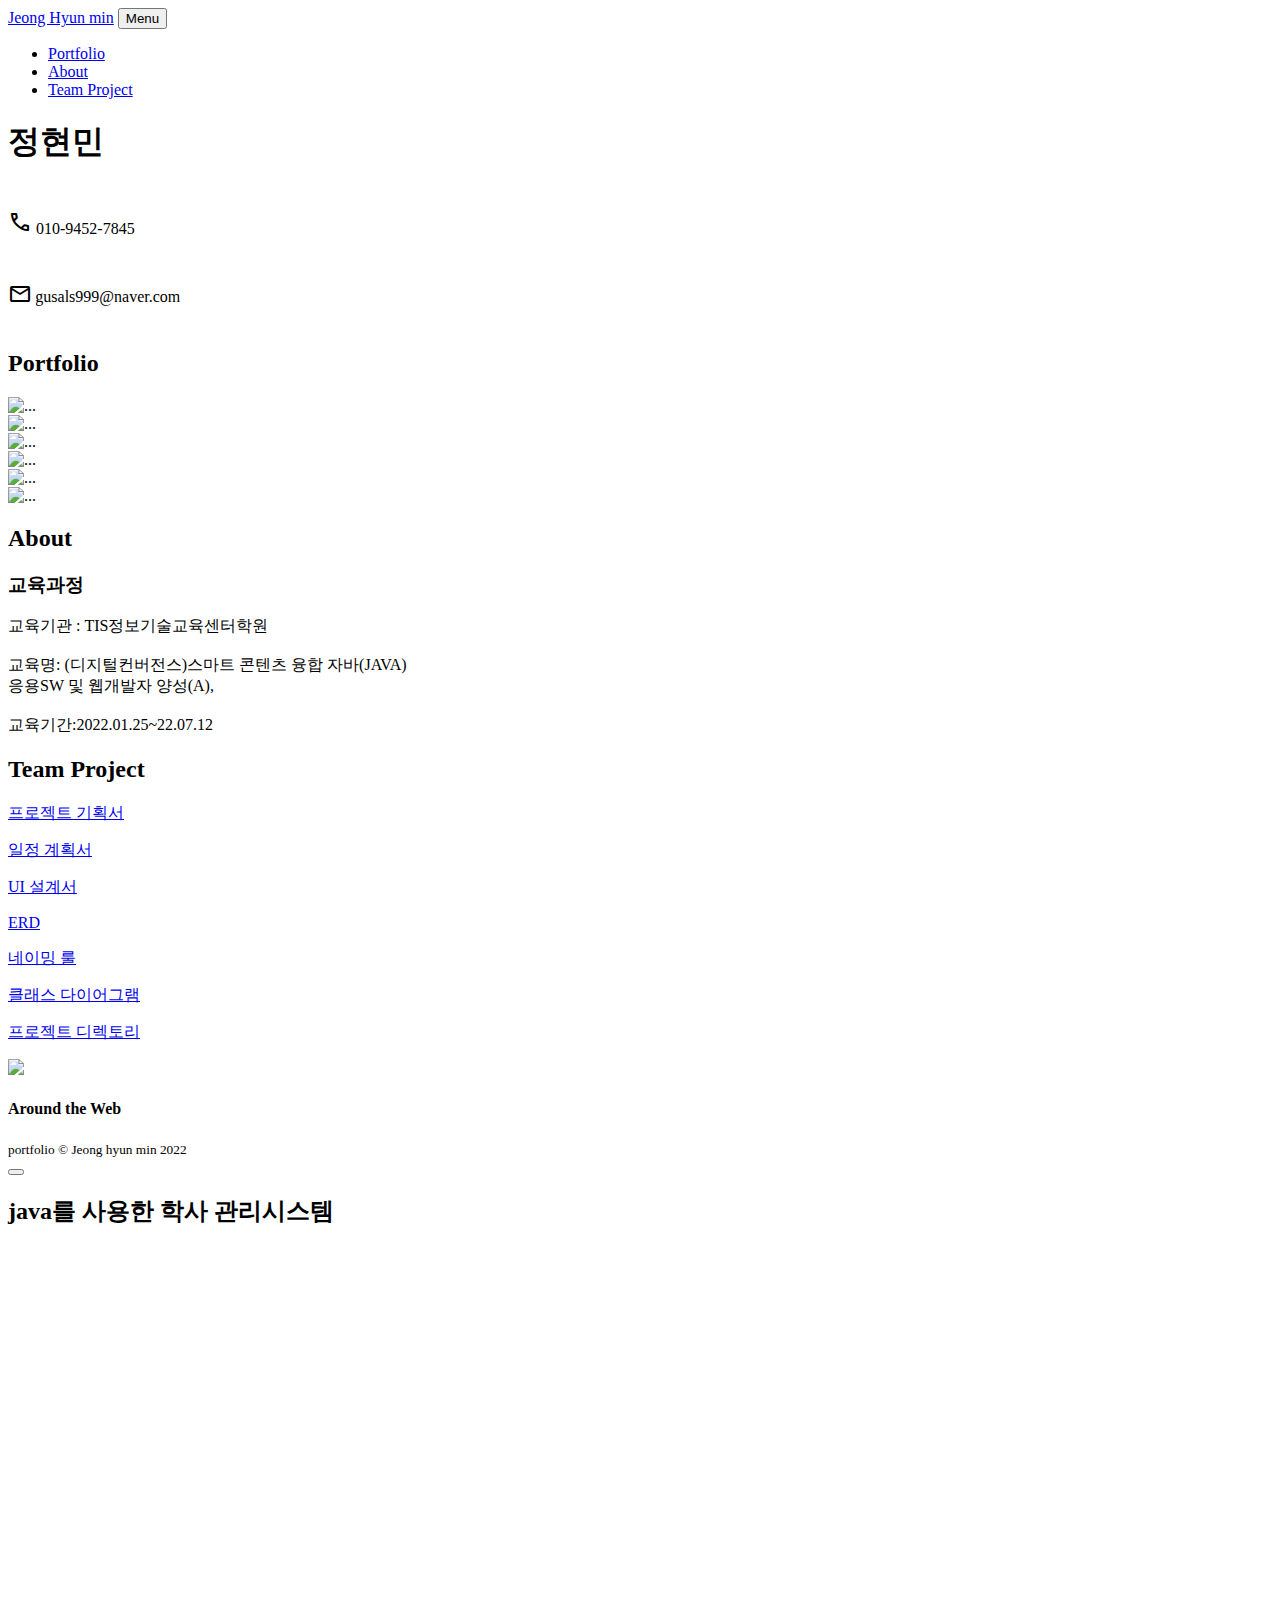
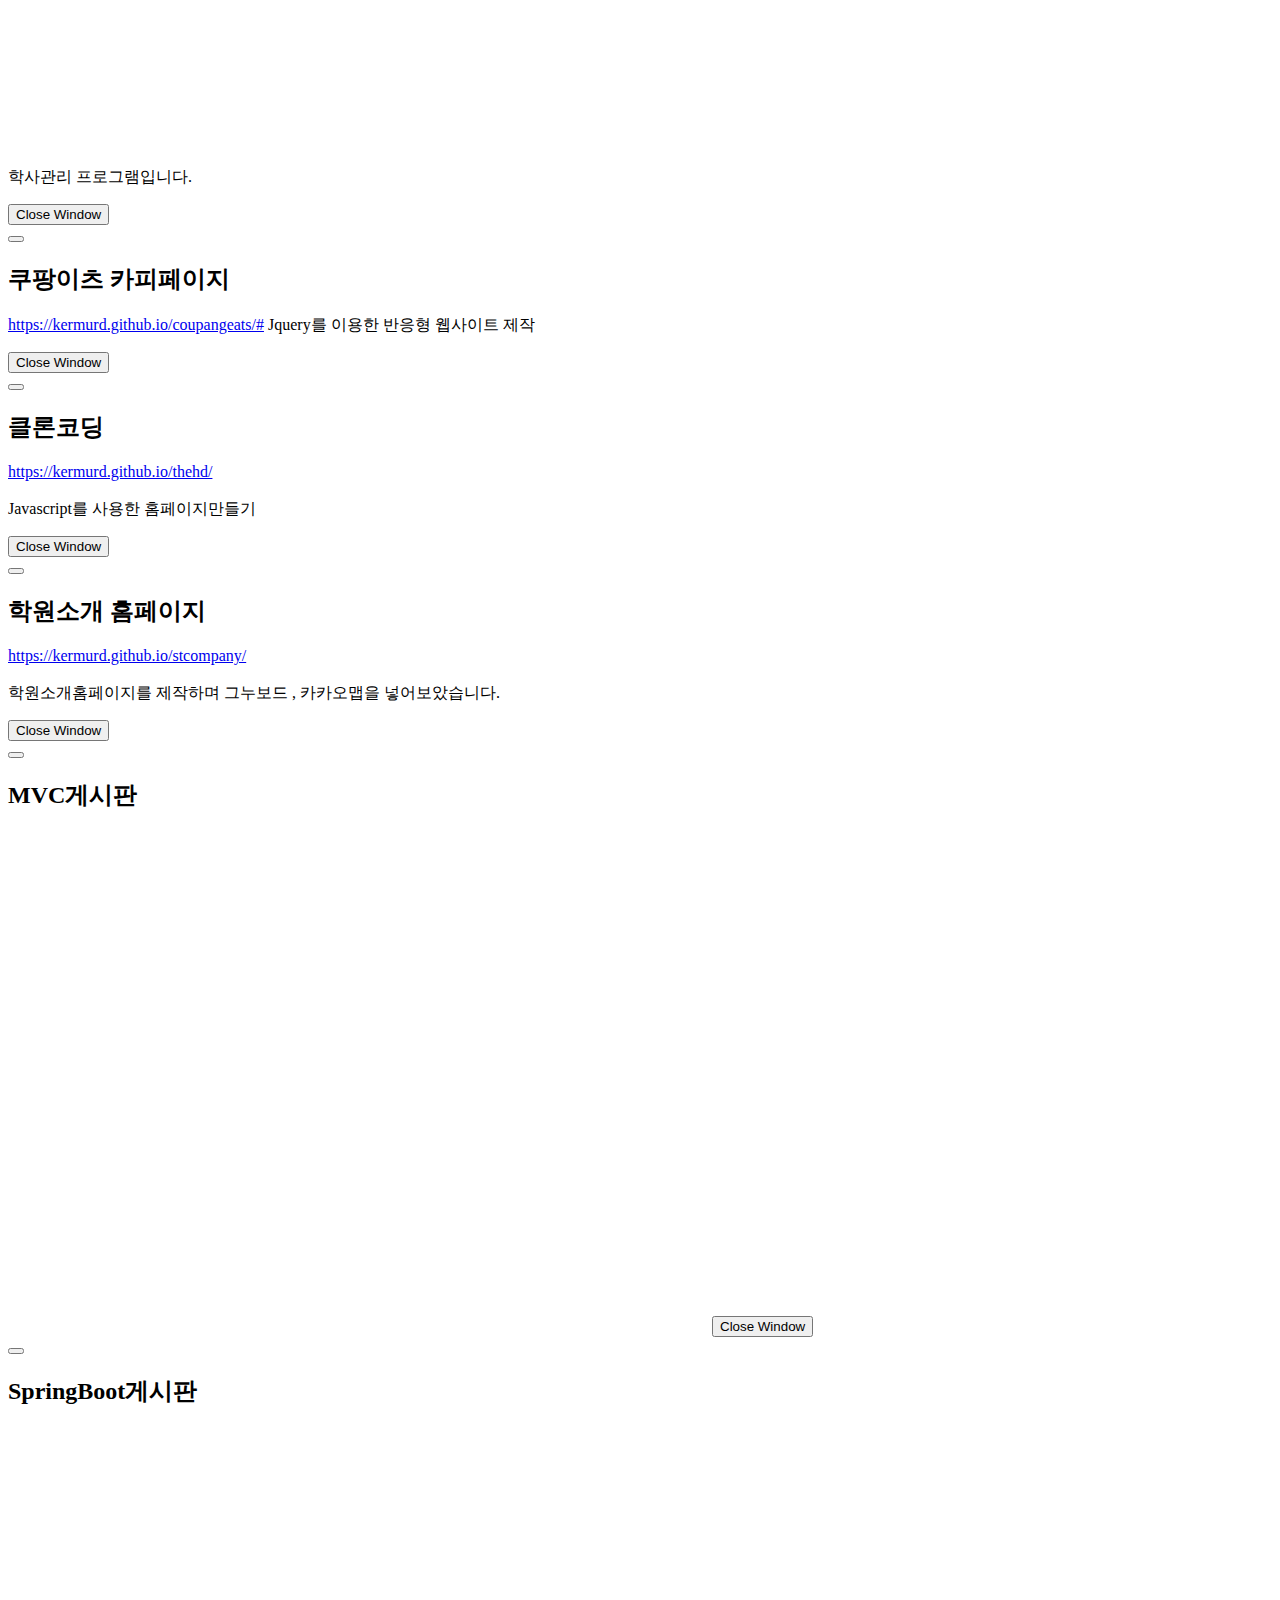
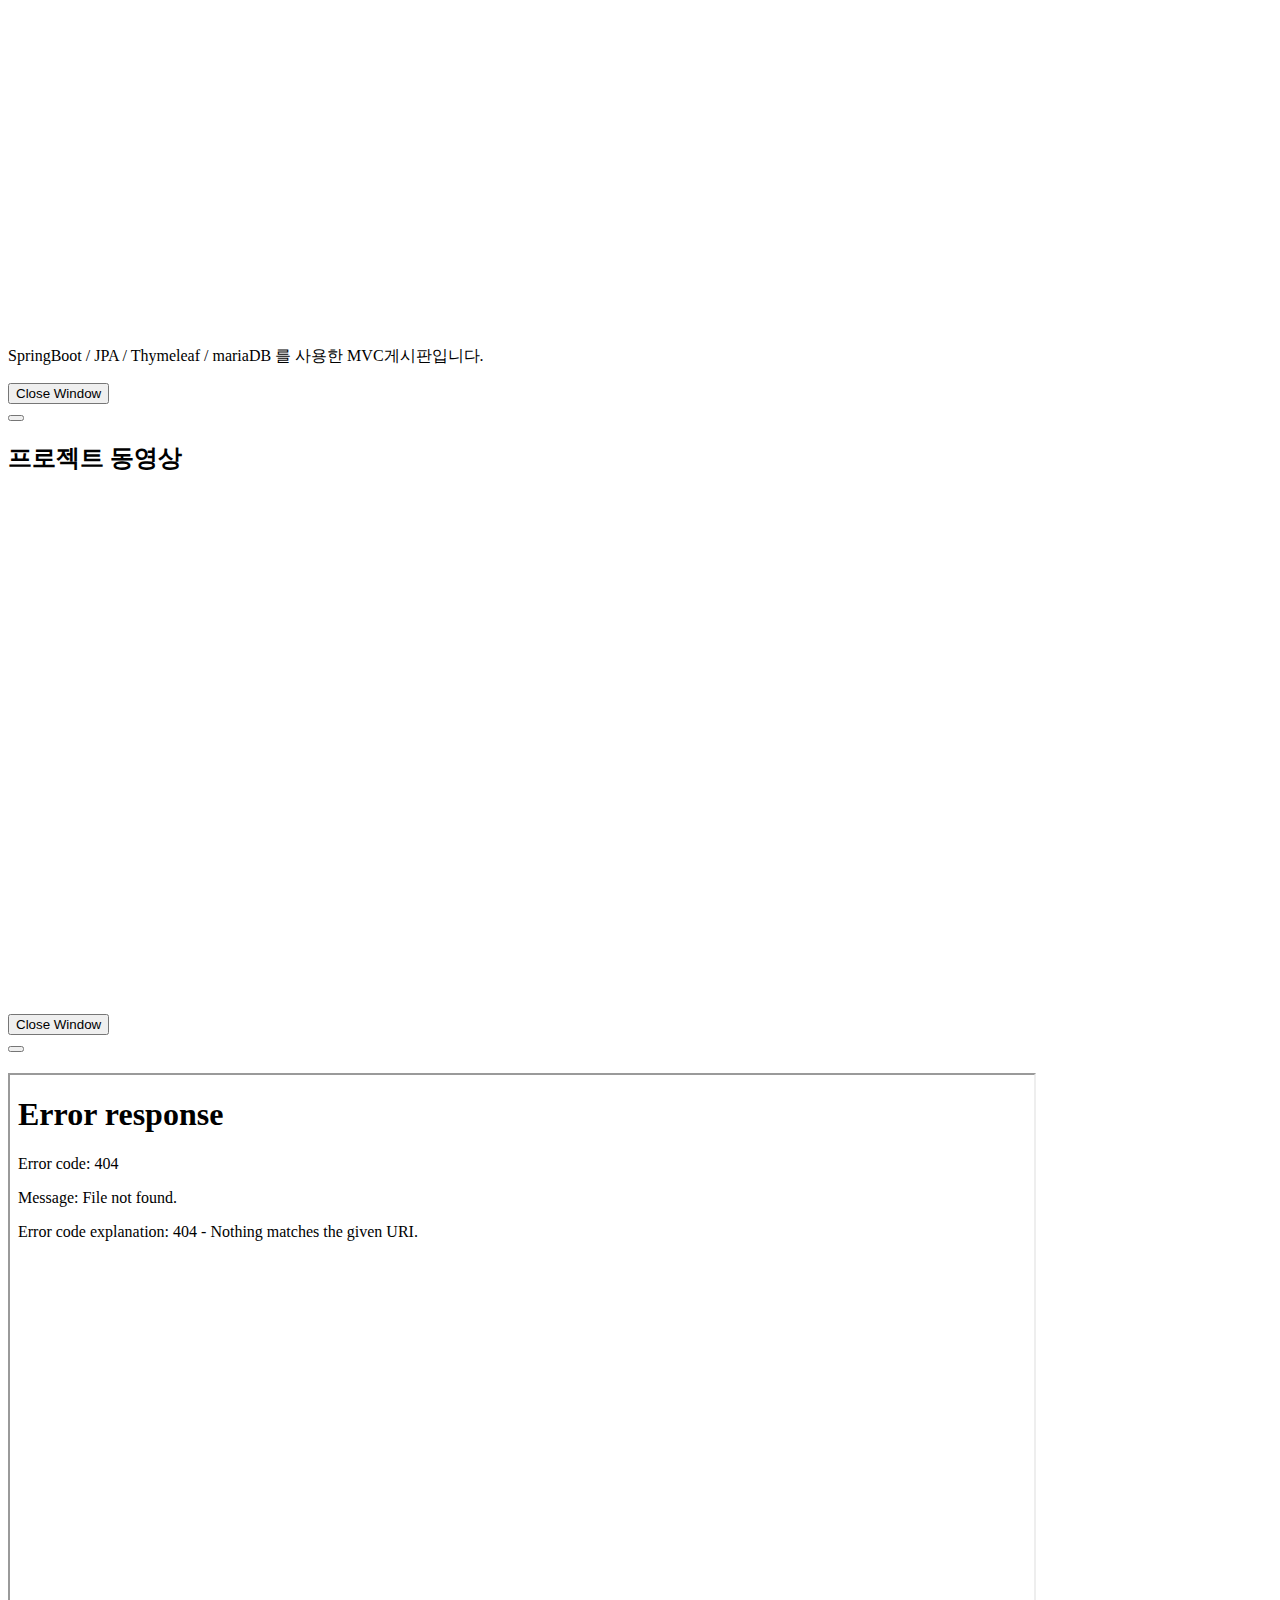
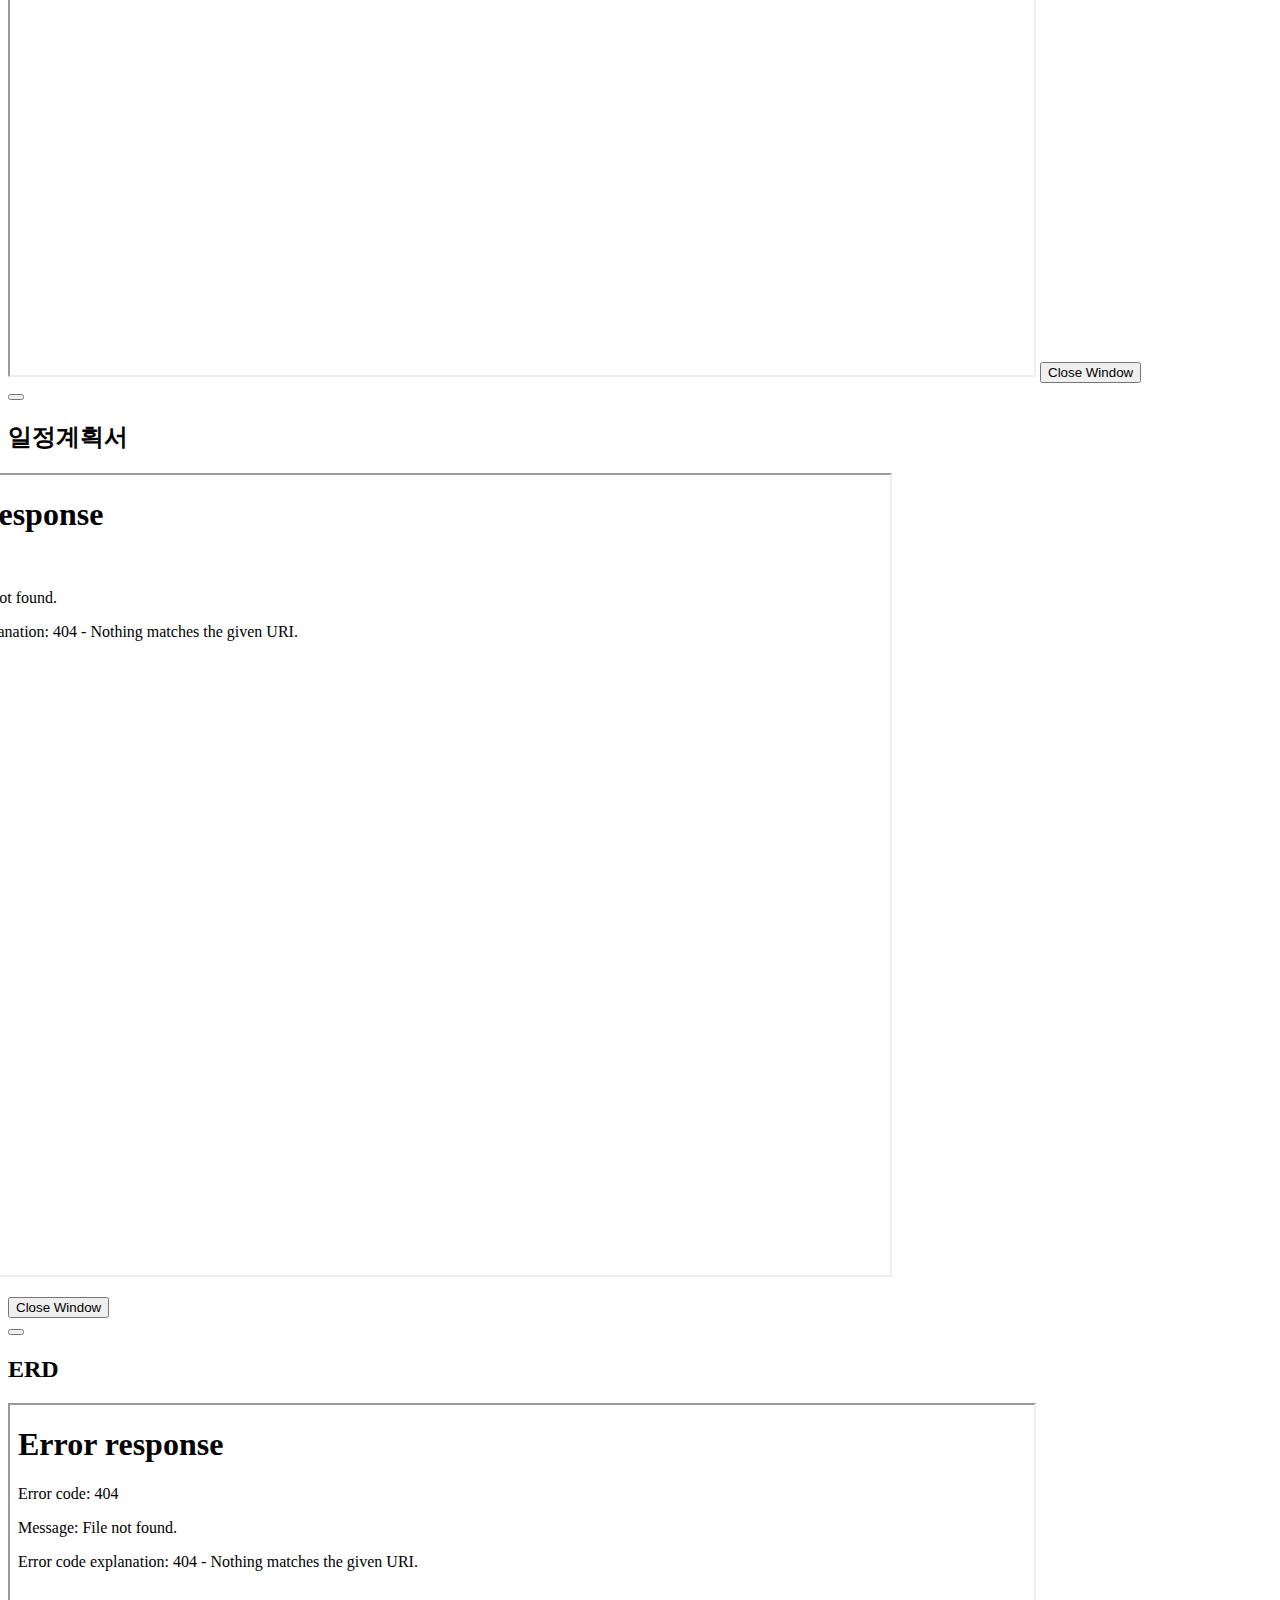
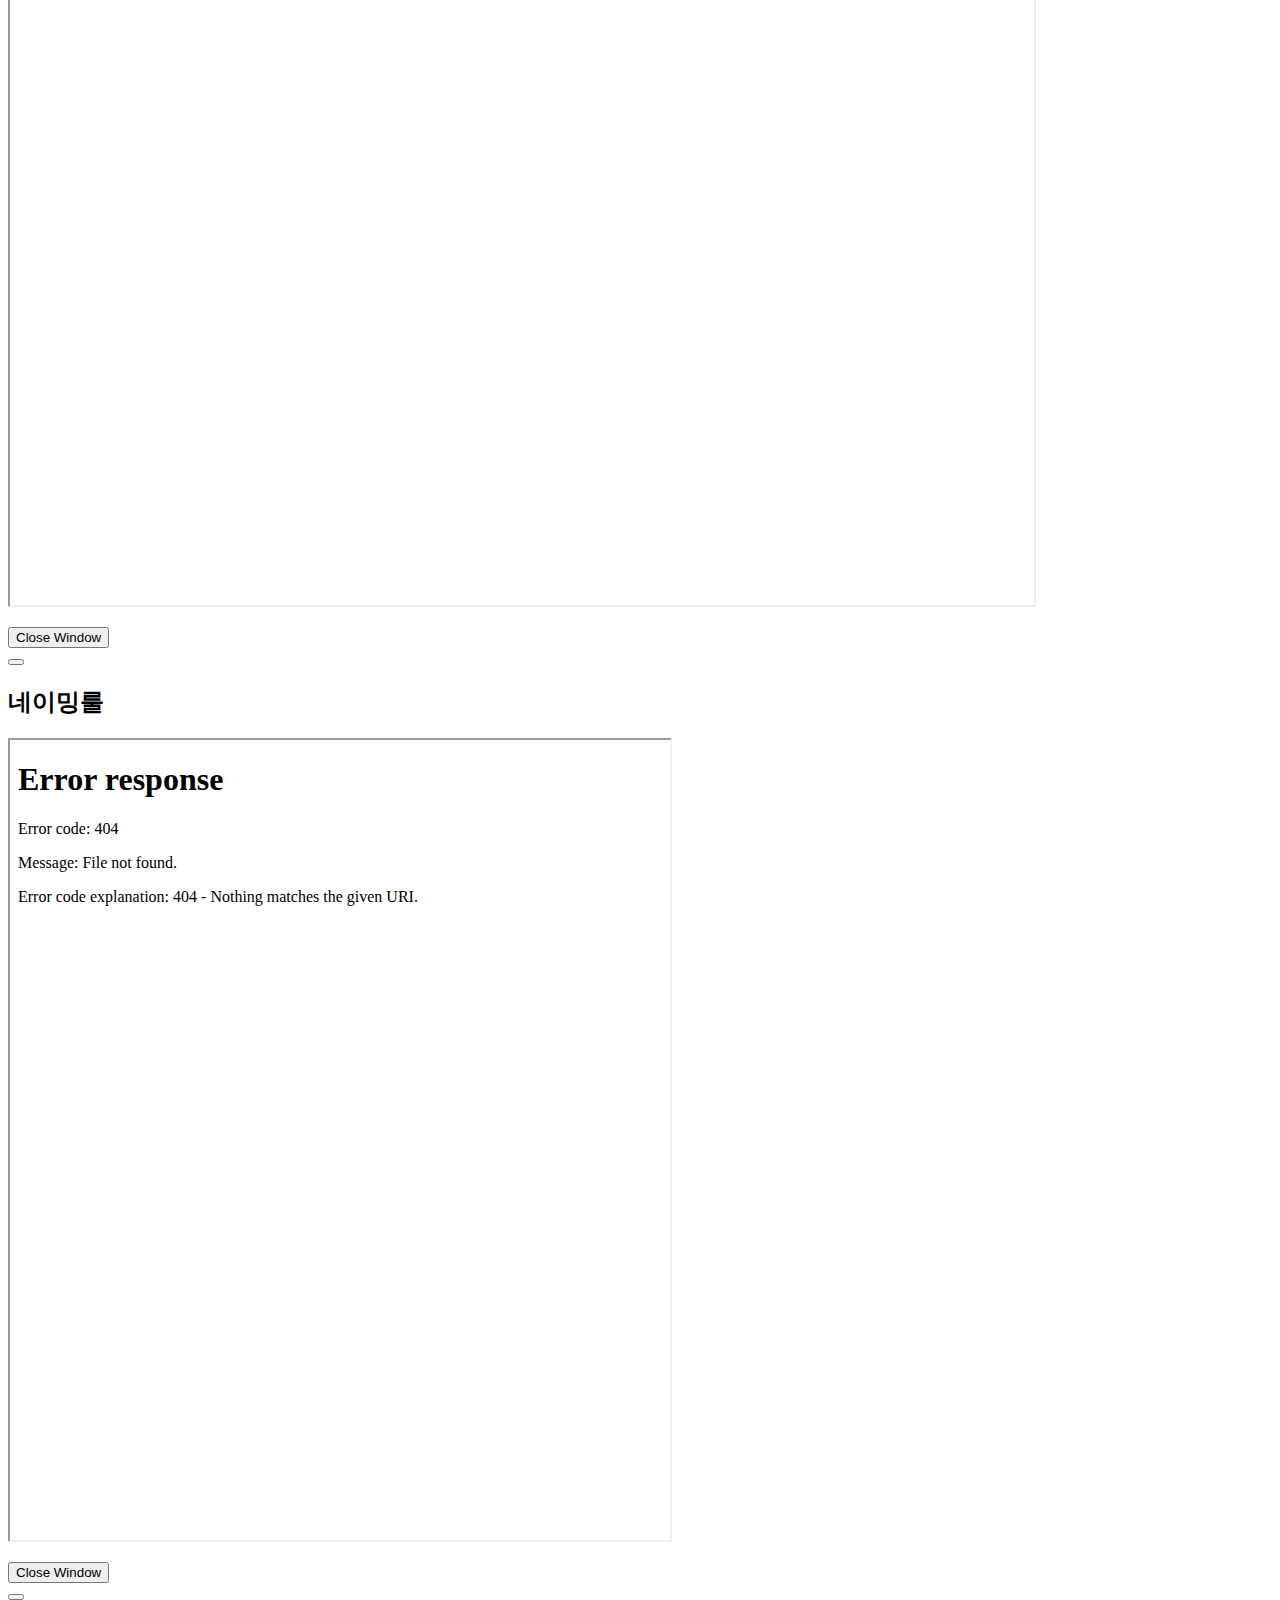
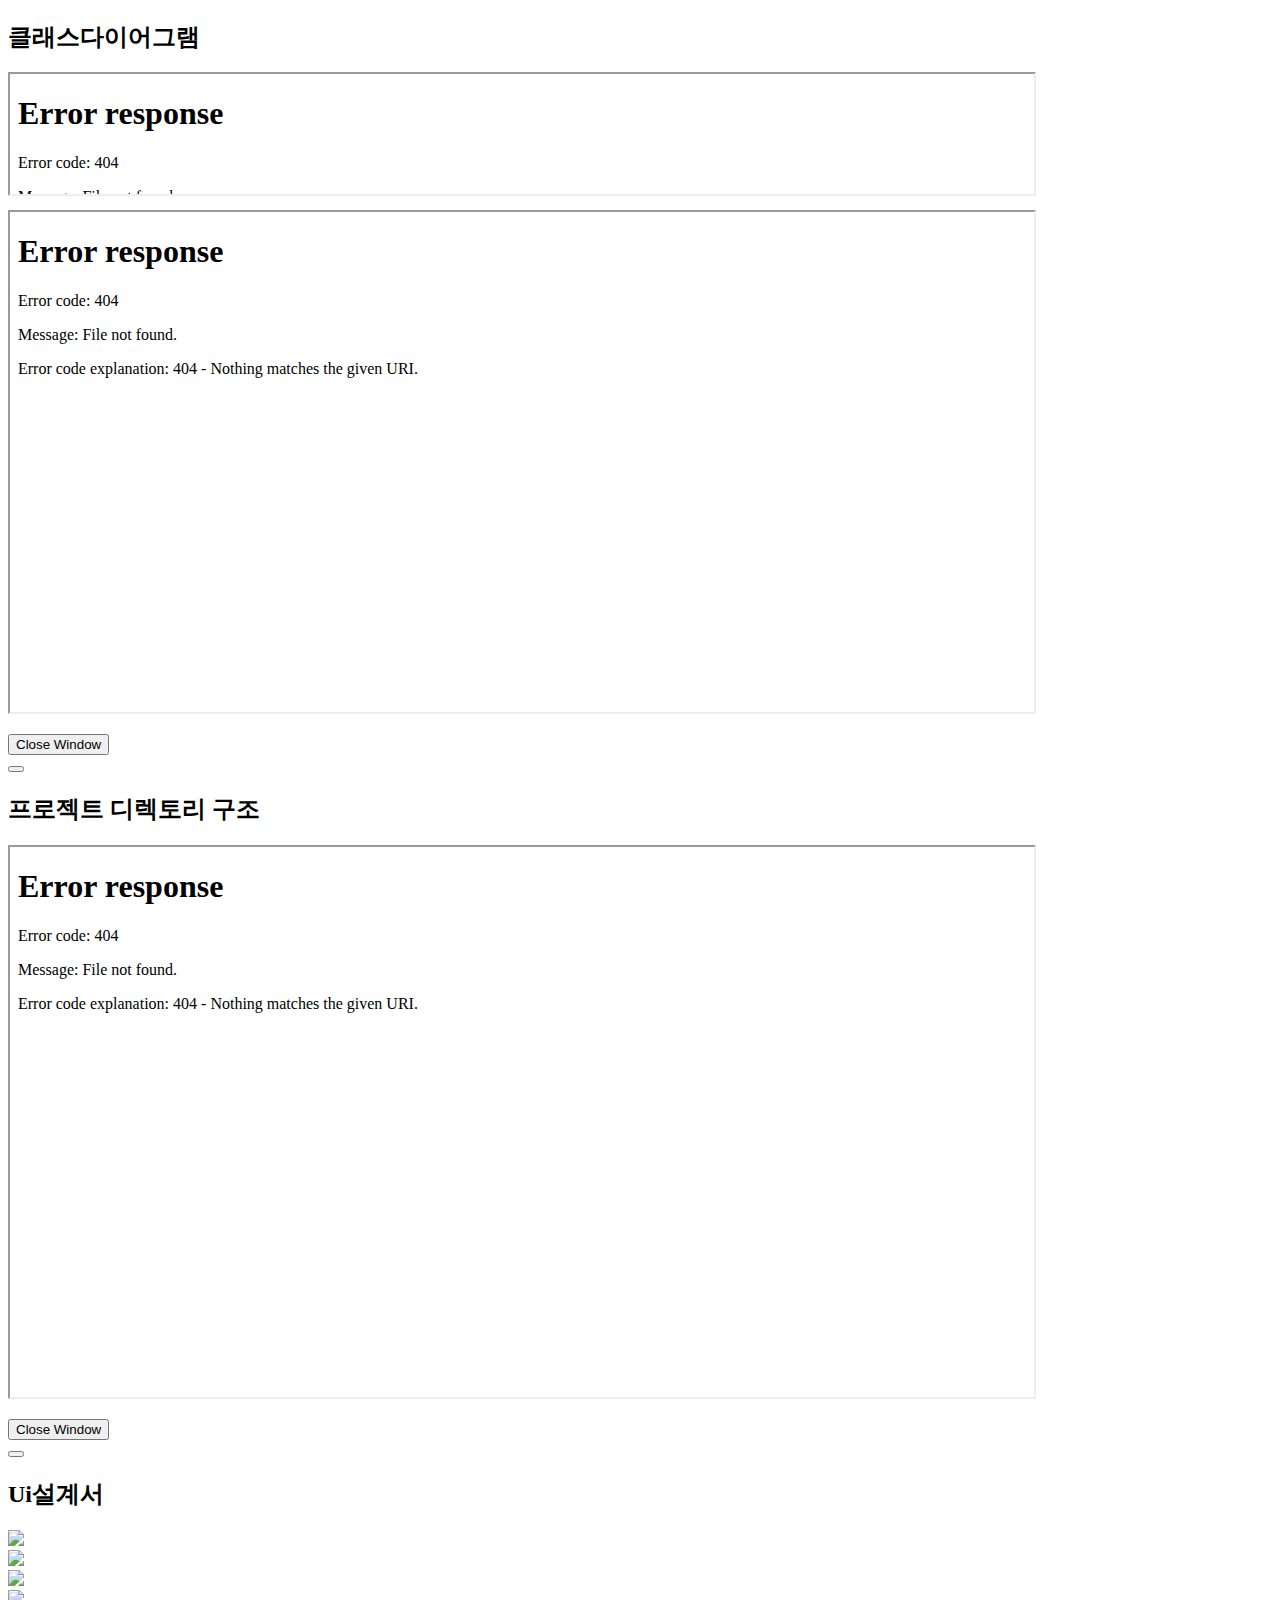
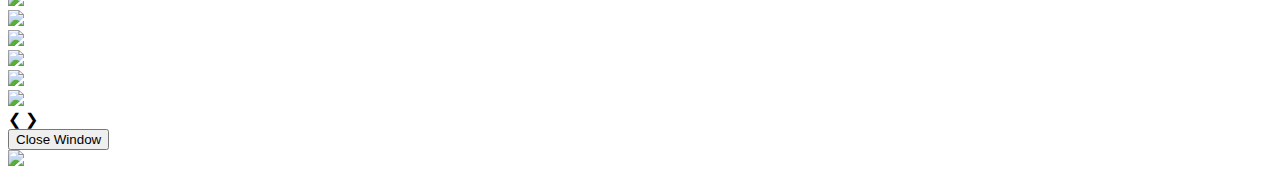
==== commit 68f05152: "Add files via upload" ====
--- a/index.html
+++ b/index.html
@@ -460,7 +460,7 @@
                                 
                             </div>
                             <!-- Portfolio Modal - Item-->
-                            <iframe style="width: 700px; height: 500px;" src="https://www.youtube.com/embed/sbc2yBheAbo?controls=0&showinfo=0&rel=0&autoplay=1&loop=1&mute=1&playlist=PYTsWGrxpdU" frameborder="0" allowfullscreen></iframe>
+                            <iframe style="width: 700px; height: 500px; margin-left: 100px;" src="https://www.youtube.com/embed/sbc2yBheAbo?controls=0&showinfo=0&rel=0&autoplay=1&loop=1&mute=1&playlist=PYTsWGrxpdU" frameborder="0" allowfullscreen></iframe>
                             
                             
                             <!-- Portfolio Modal - Text-->
@@ -493,7 +493,7 @@
                                     <h2 class="portfolio-modal-title text-secondary text-uppercase mb-0"></h2>
                             
                                     <!-- Portfolio Modal - Item-->
-                                    <iframe style="width: 1024px; height: 900px;"  src="/assets/img/portfolio/프로젝트 기획서.png"></iframe>
+                                    <iframe style="width: 1024px; height: 900px;"  src="./assets/img/portfolio/프로젝트 기획서.png"></iframe>
                                     
                             
                                     
@@ -524,7 +524,7 @@
                                         
                                     </div>
                                     <!-- Portfolio Modal - Item-->
-                                    <iframe style="width: 1000px; height: 800px; margin-left: -120px;"  src="/assets/img/portfolio/일정계획서.png"></iframe>
+                                    <iframe style="width: 1000px; height: 800px; margin-left: -120px;"  src="./assets/img/portfolio/일정계획서.png"></iframe>
                                     
                                     <!-- Portfolio Modal - Text-->
                                     <p id="item-text-6">
@@ -558,7 +558,7 @@
                                         
                                     </div>
                                     <!-- Portfolio Modal - Item-->
-                                    <iframe style="width: 1024px; height: 800px;"  src="/assets/img/portfolio/ERD.png"></iframe>
+                                    <iframe style="width: 1024px; height: 800px;"  src="./assets/img/portfolio/ERD.png"></iframe>
                                     
                                     <!-- Portfolio Modal - Text-->
                                     <p id="item-text-6">
@@ -592,7 +592,7 @@
                                         
                                     </div>
                                     <!-- Portfolio Modal - Item-->
-                                    <iframe style="width: 660px; height: 800px;"  src="/assets/img/portfolio/네이밍룰.png"></iframe>
+                                    <iframe style="width: 660px; height: 800px;"  src="./assets/img/portfolio/네이밍룰.png"></iframe>
                                     
                                     <!-- Portfolio Modal - Text-->
                                     <p id="item-text-6">
@@ -627,7 +627,7 @@
                                     </div>
                                     <!-- Portfolio Modal - Item-->
                                     <iframe style="width: 1024px; height: 120px; margin-bottom: 10px;"  src="/assets/img/portfolio/클래스다이어그램_full.png"></iframe>
-                                    <iframe style="width: 1024px; height: 500px;"  src="/assets/img/portfolio/클래스다이어그램.jpg"></iframe>
+                                    <iframe style="width: 1024px; height: 500px;"  src="./assets/img/portfolio/클래스다이어그램.jpg"></iframe>
                                     <!-- Portfolio Modal - Text-->
                                     <p id="item-text-6">
                                     
@@ -660,7 +660,7 @@
                                         
                                     </div>
                                     <!-- Portfolio Modal - Item-->
-                                    <iframe style="width: 1024px; height: 550px;"  src="/assets/img/portfolio/프로젝트 디렉터리 구조.PNG"></iframe>
+                                    <iframe style="width: 1024px; height: 550px;"  src="./assets/img/portfolio/프로젝트 디렉터리 구조.PNG"></iframe>
                                     
                                     <!-- Portfolio Modal - Text-->
                                     <p id="item-text-6">
@@ -701,15 +701,15 @@
                                     <!-- Portfolio Modal - Text-->
                                     
                                         <div class="slider">
-                                            <div class="slide"><img src="/assets/img/tpj/tpj01.png"></div>
-                                            <div class="slide"><img src="/assets/img/tpj/tpj02.png"></div>
-                                            <div class="slide"><img src="/assets/img/tpj/tpj03..png"></div>
-                                            <div class="slide"><img src="/assets/img/tpj/tpj04.png"></div>
-                                            <div class="slide"><img src="/assets/img/tpj/tpj05.png"></div>
-                                            <div class="slide"><img src="/assets/img/tpj/tpj06.png"></div>
-                                            <div class="slide"><img src="/assets/img/tpj/tpj07.png"></div>
-                                            <div class="slide"><img src="/assets/img/tpj/tpj08.png"></div>
-                                            <div class="slide"><img src="/assets/img/tpj/tpj09.png"></div>
+                                            <div class="slide"><img src="./assets/img/tpj/tpj01.png"></div>
+                                            <div class="slide"><img src="./assets/img/tpj/tpj02.png"></div>
+                                            <div class="slide"><img src="./assets/img/tpj/tpj03..png"></div>
+                                            <div class="slide"><img src="./assets/img/tpj/tpj04.png"></div>
+                                            <div class="slide"><img src="./assets/img/tpj/tpj05.png"></div>
+                                            <div class="slide"><img src="./assets/img/tpj/tpj06.png"></div>
+                                            <div class="slide"><img src="./assets/img/tpj/tpj07.png"></div>
+                                            <div class="slide"><img src="./assets/img/tpj/tpj08.png"></div>
+                                            <div class="slide"><img src="./assets/img/tpj/tpj09.png"></div>
                                             <a class="prev" onclick="button_click(-1)">&#10094</a>
                                             <a class="next" onclick="button_click(1)">&#10095</a>
                                         </div>
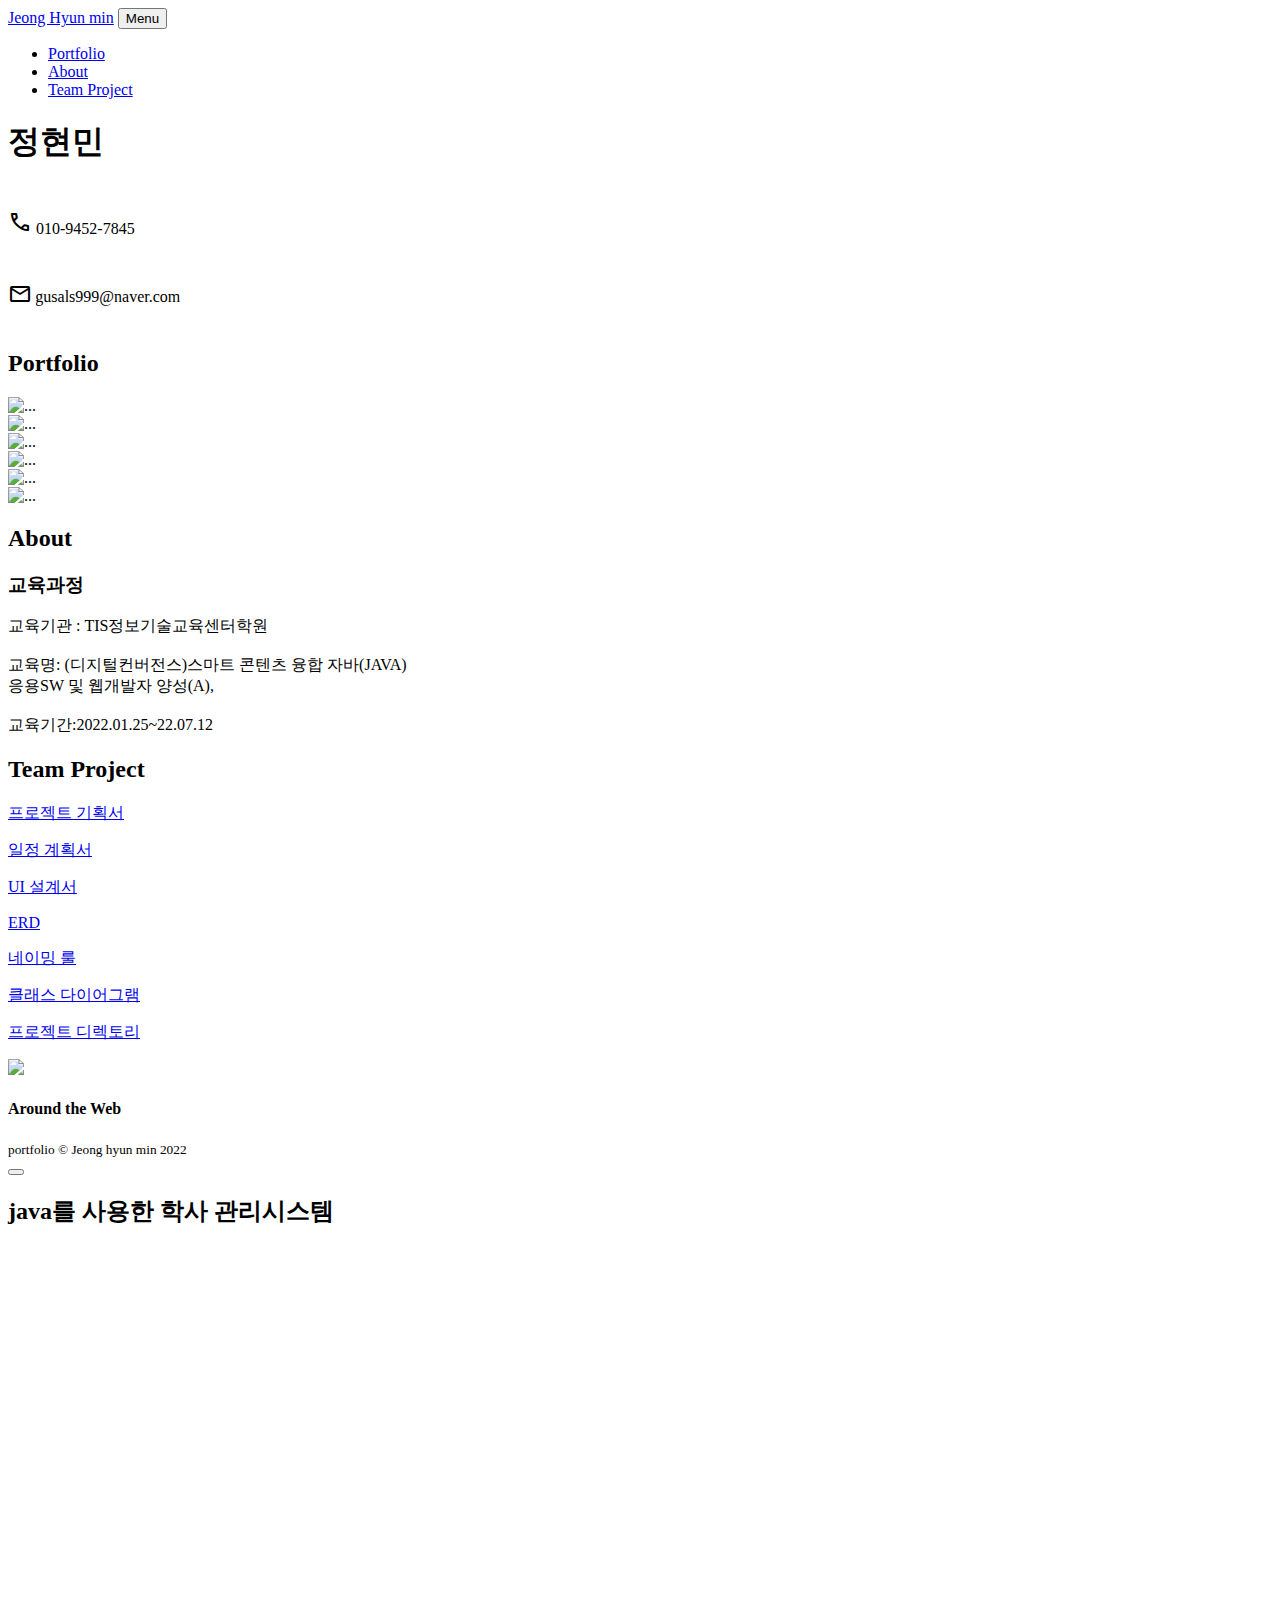
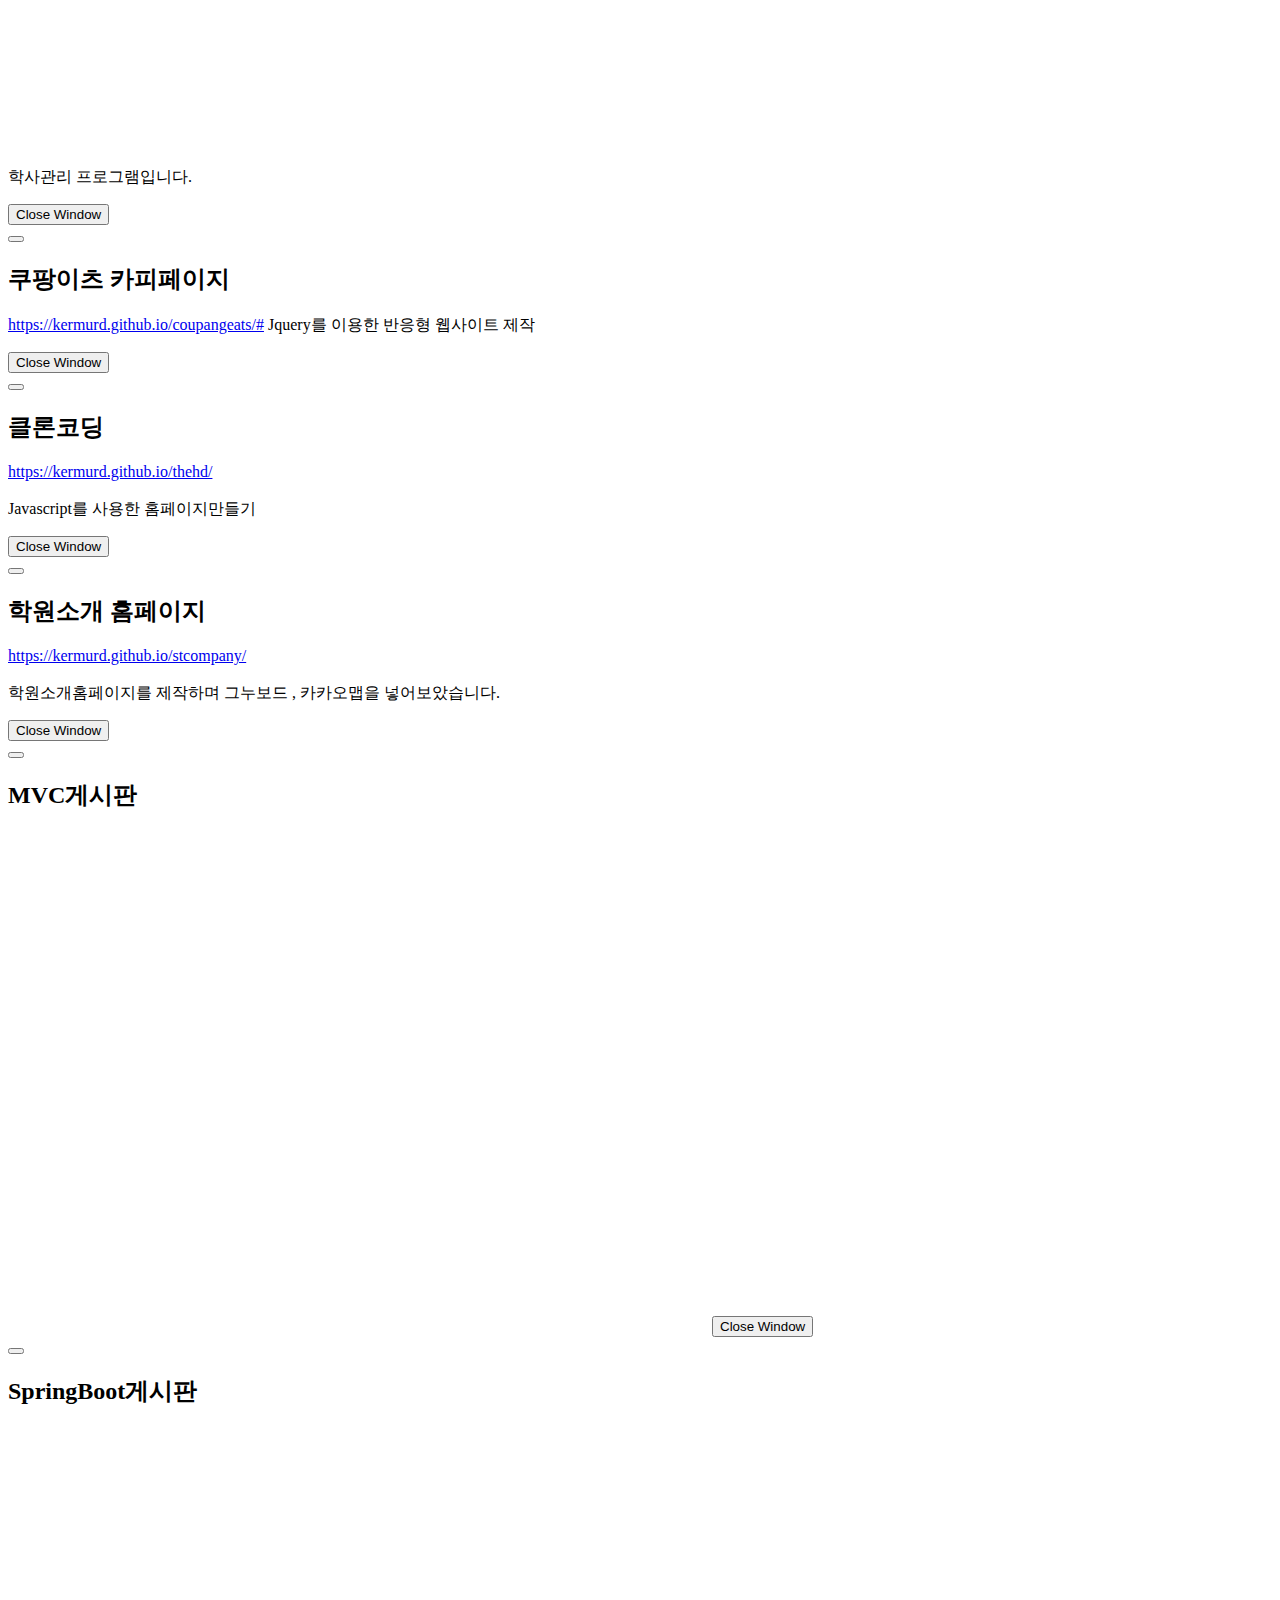
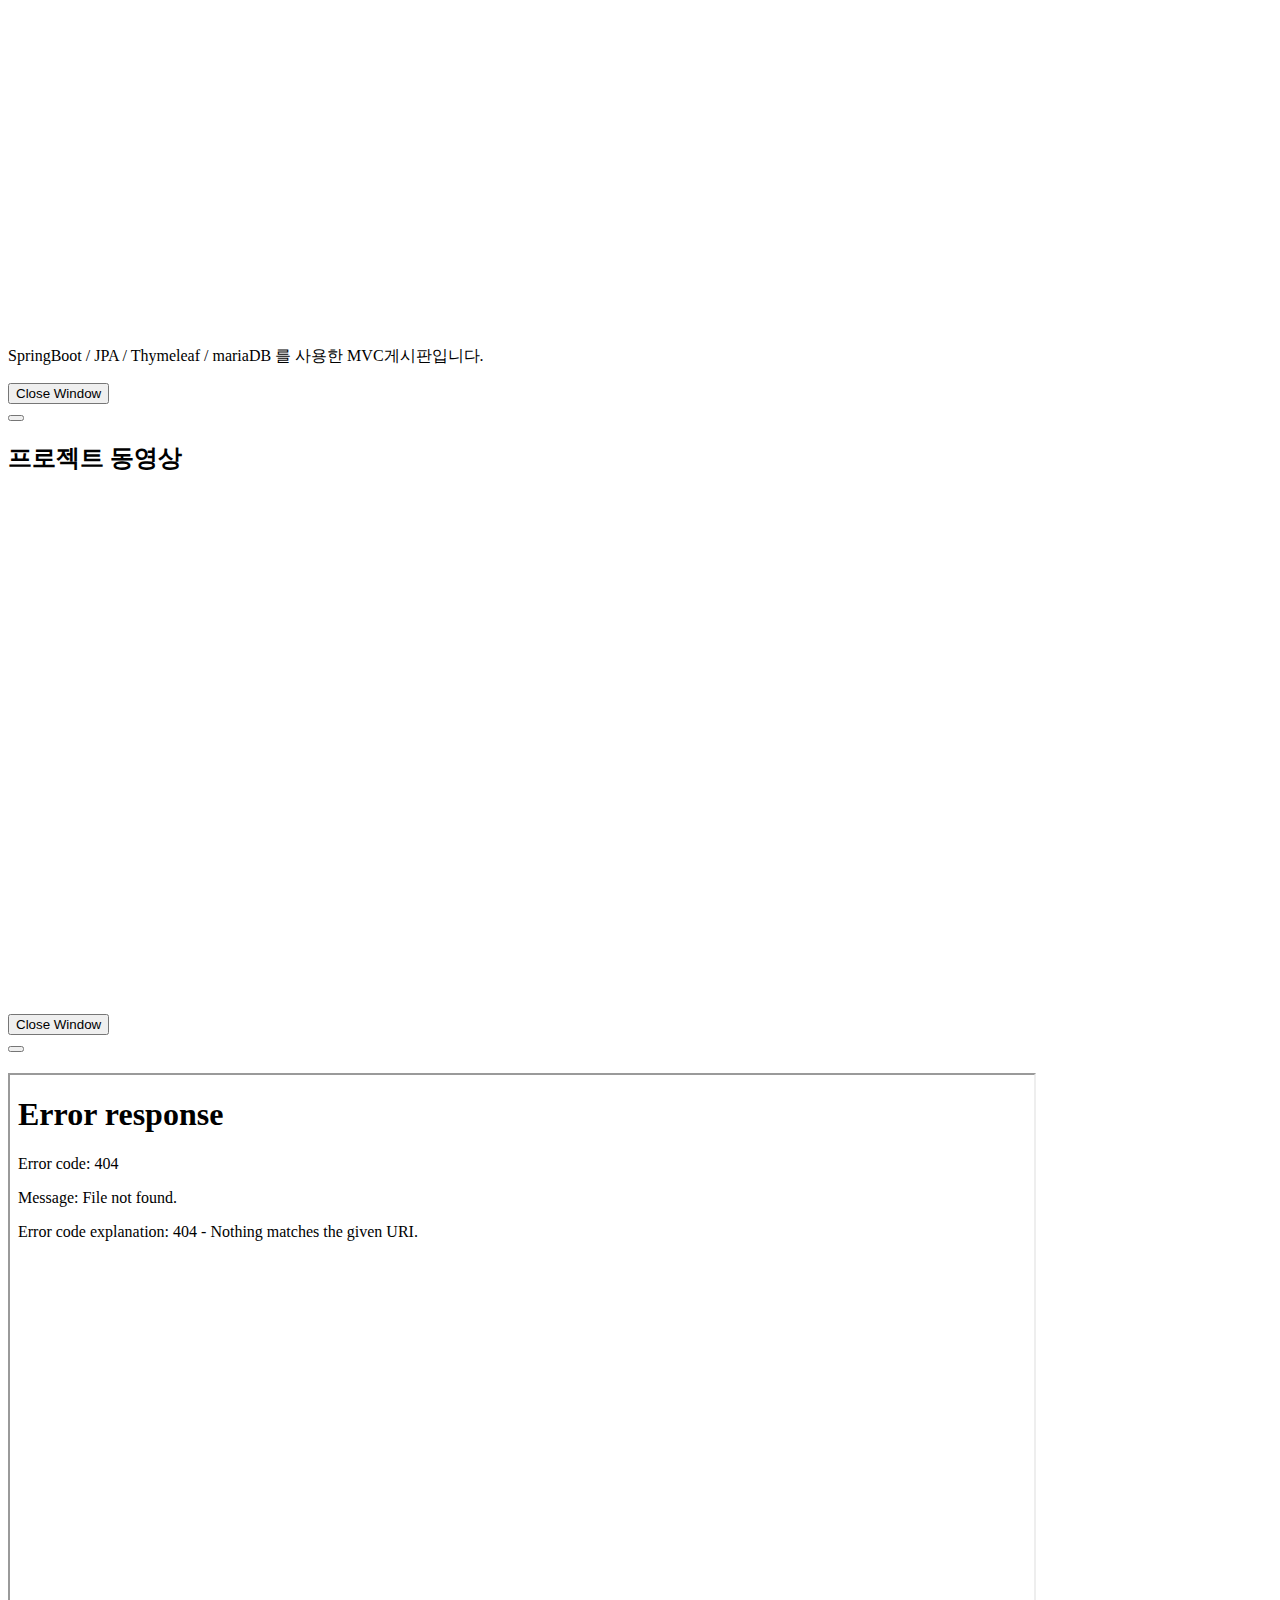
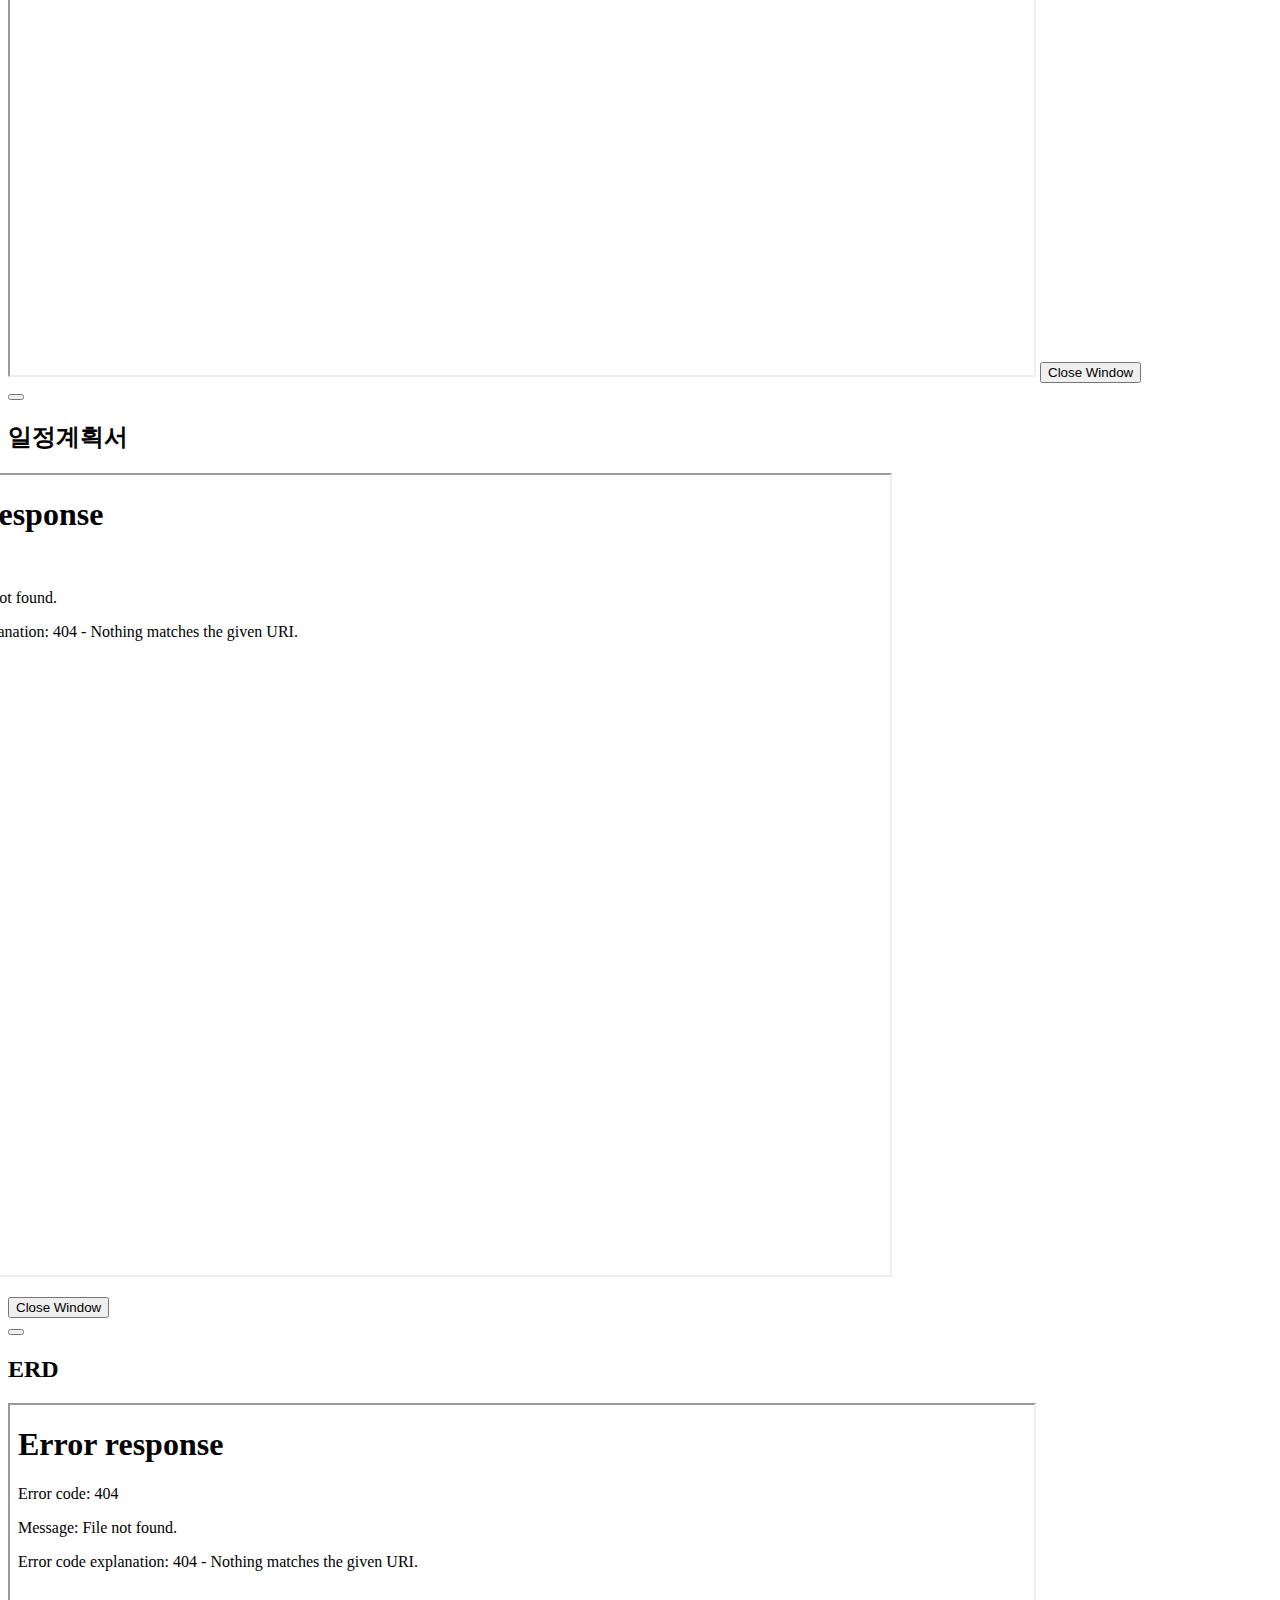
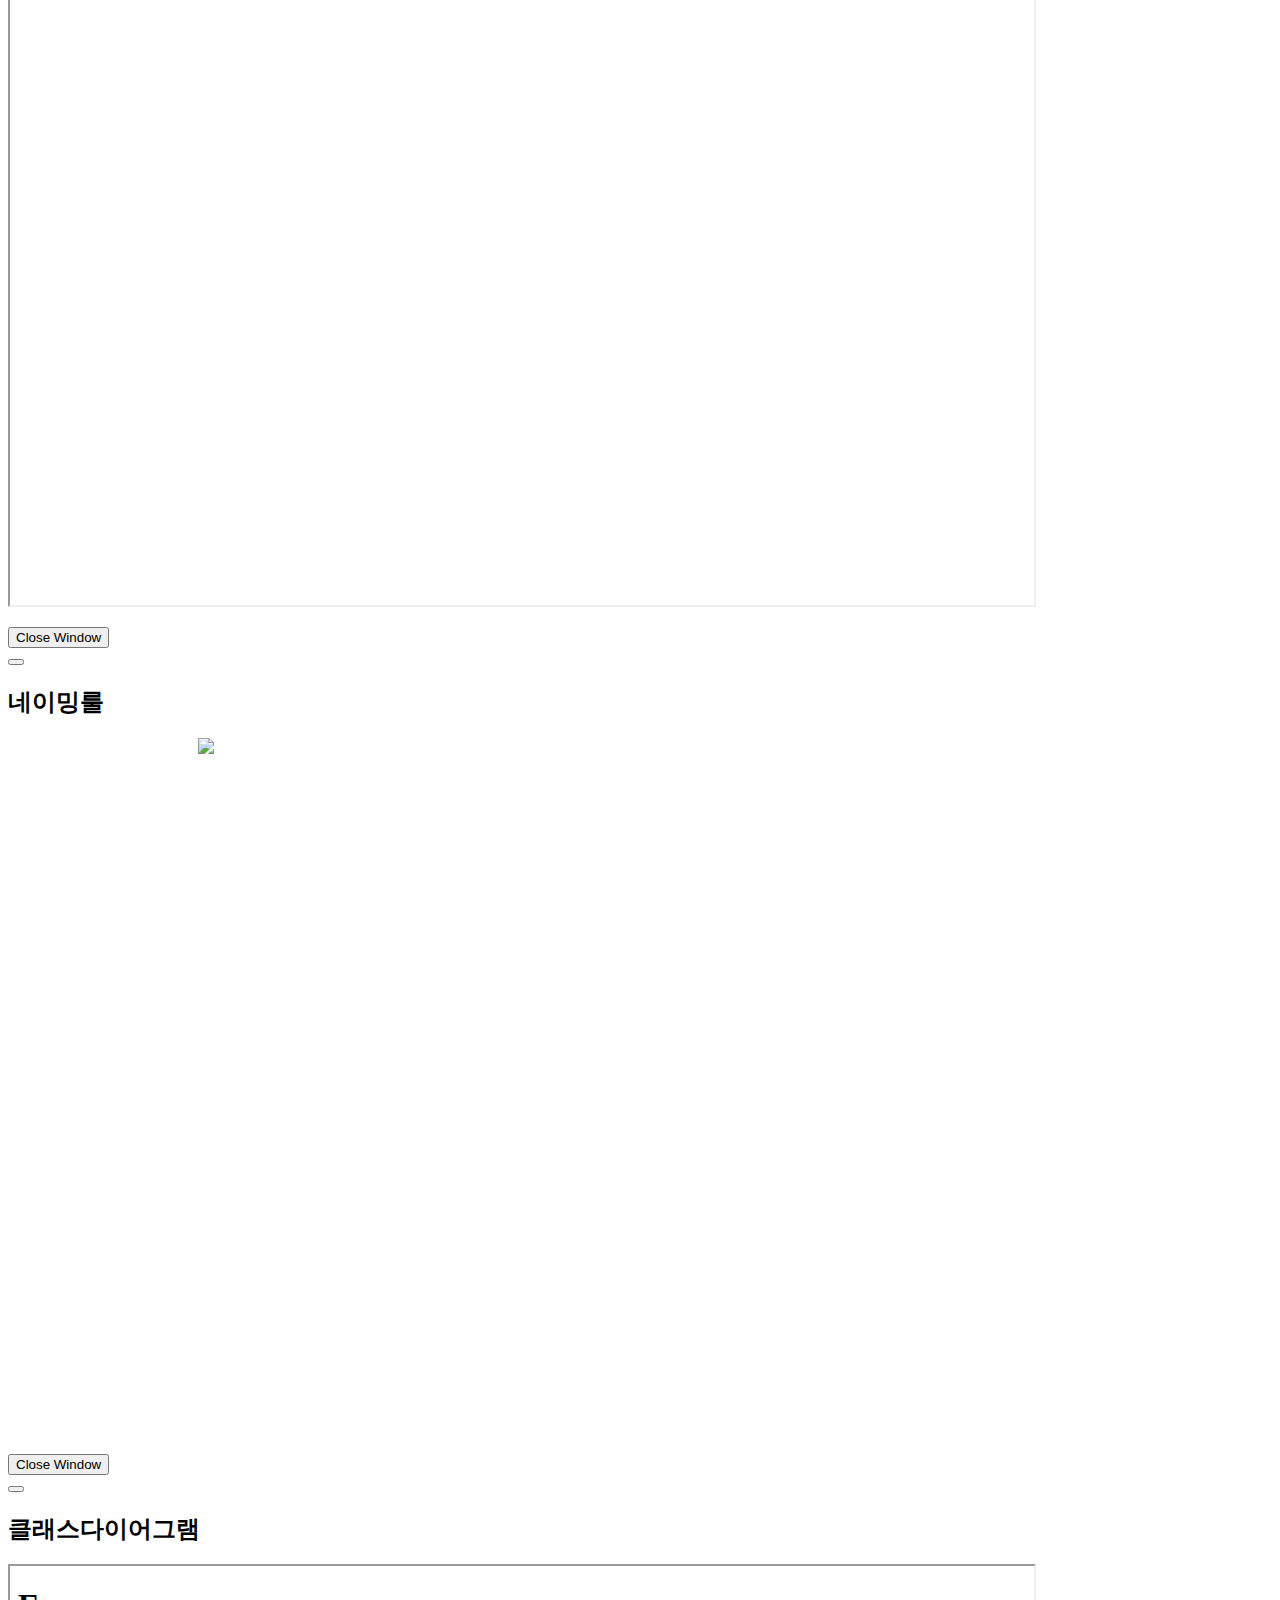
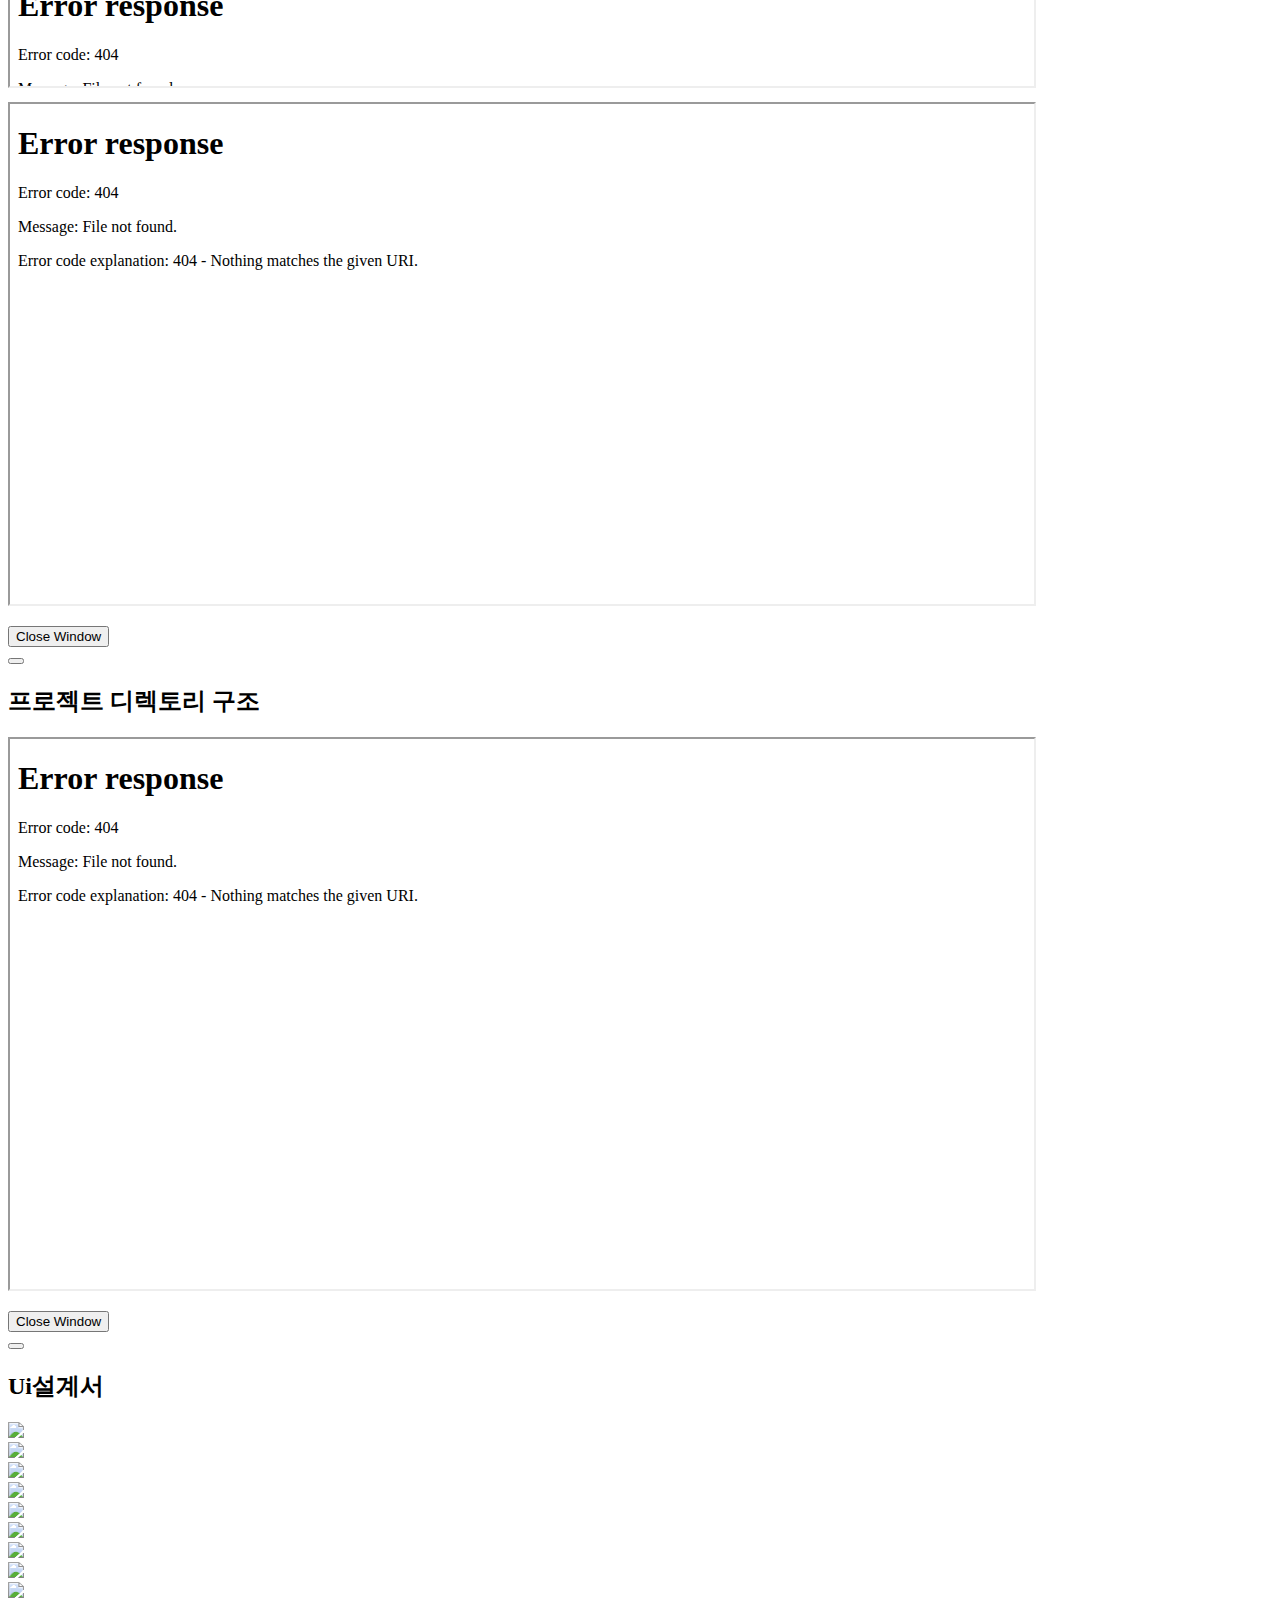
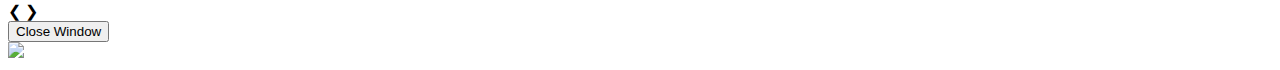
==== commit b3679856: "Add files via upload" ====
--- a/index.html
+++ b/index.html
@@ -592,8 +592,9 @@
                                         
                                     </div>
                                     <!-- Portfolio Modal - Item-->
-                                    <iframe style="width: 660px; height: 800px;"  src="./assets/img/portfolio/네이밍룰.png"></iframe>
-                                    
+                                    <div style="width: 700px; height: 700px; margin-left: 190px;">
+                                    <img src="./assets/img/portfolio/네이밍룰.png">
+                                    </div>
                                     <!-- Portfolio Modal - Text-->
                                     <p id="item-text-6">
                                     
@@ -626,7 +627,7 @@
                                         
                                     </div>
                                     <!-- Portfolio Modal - Item-->
-                                    <iframe style="width: 1024px; height: 120px; margin-bottom: 10px;"  src="/assets/img/portfolio/클래스다이어그램_full.png"></iframe>
+                                    <iframe style="width: 1024px; height: 120px; margin-bottom: 10px;"  src="./assets/img/portfolio/클래스다이어그램_full.png"></iframe>
                                     <iframe style="width: 1024px; height: 500px;"  src="./assets/img/portfolio/클래스다이어그램.jpg"></iframe>
                                     <!-- Portfolio Modal - Text-->
                                     <p id="item-text-6">
